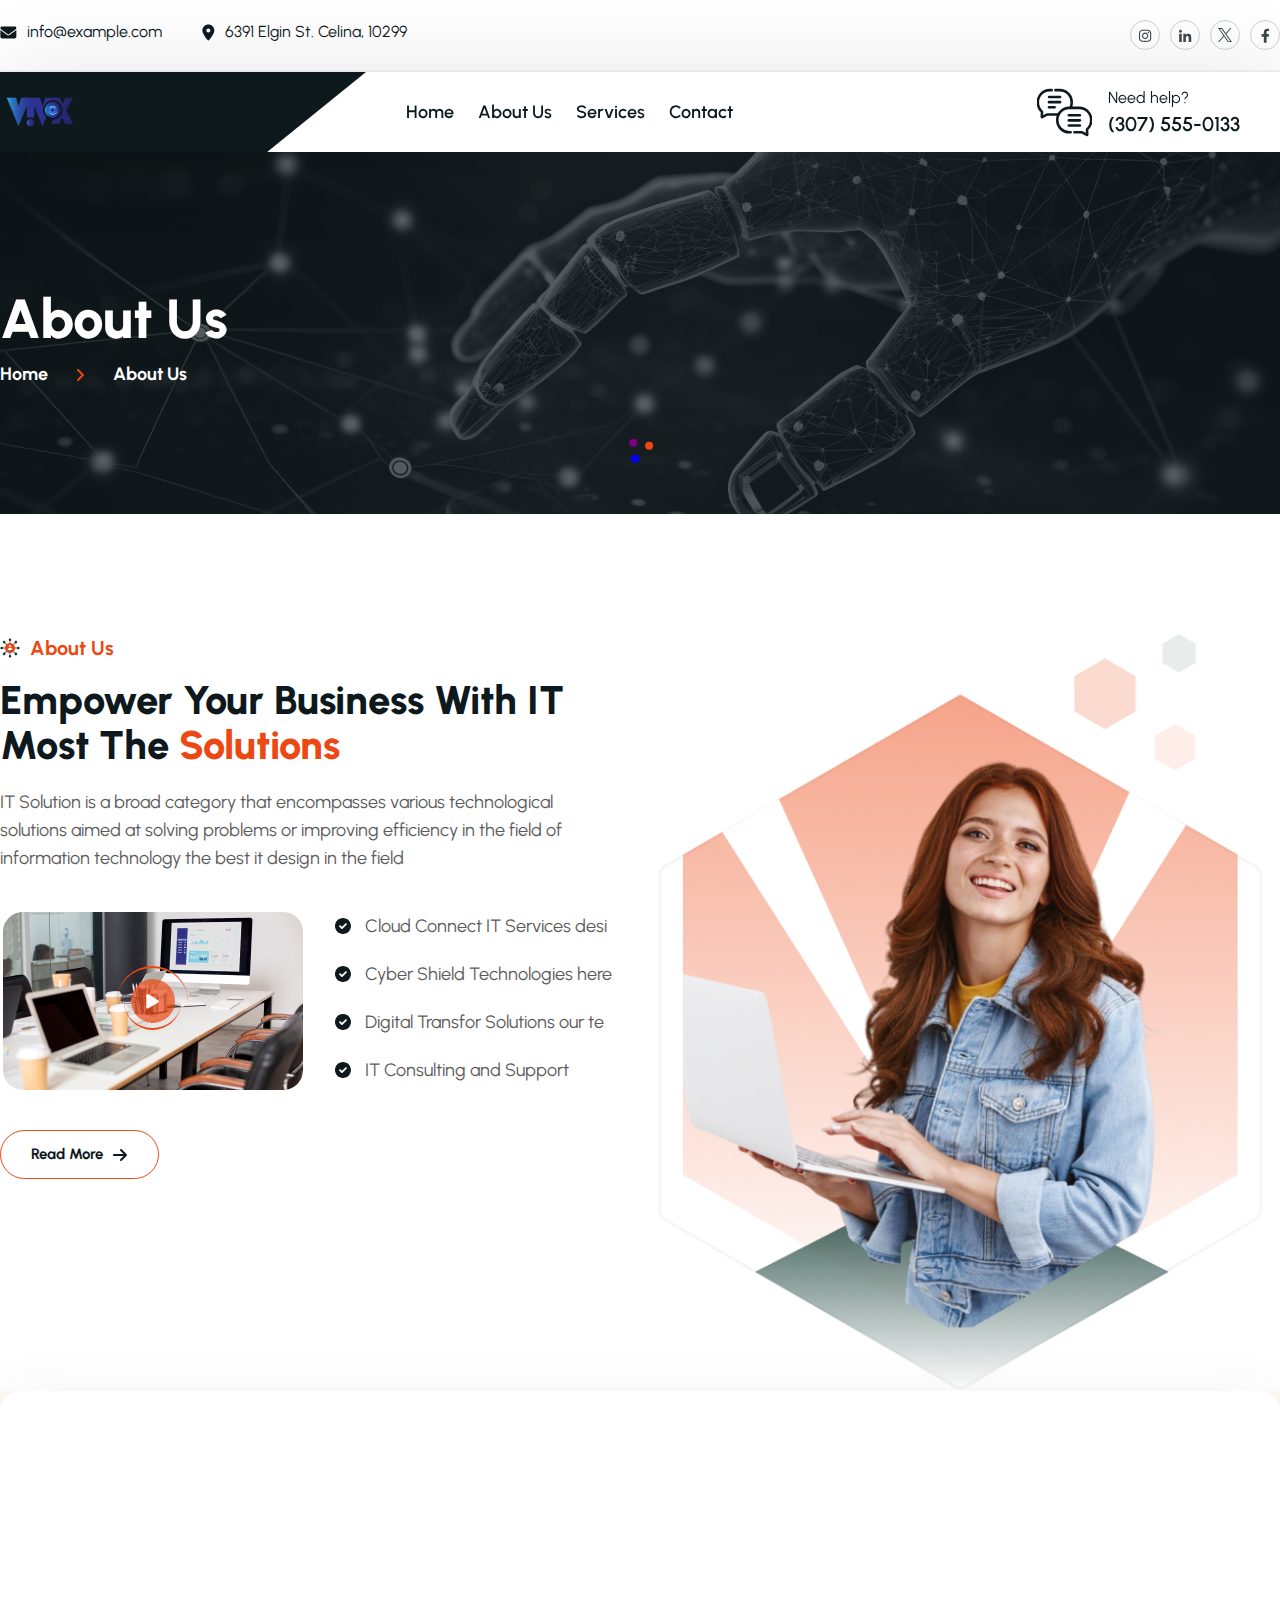
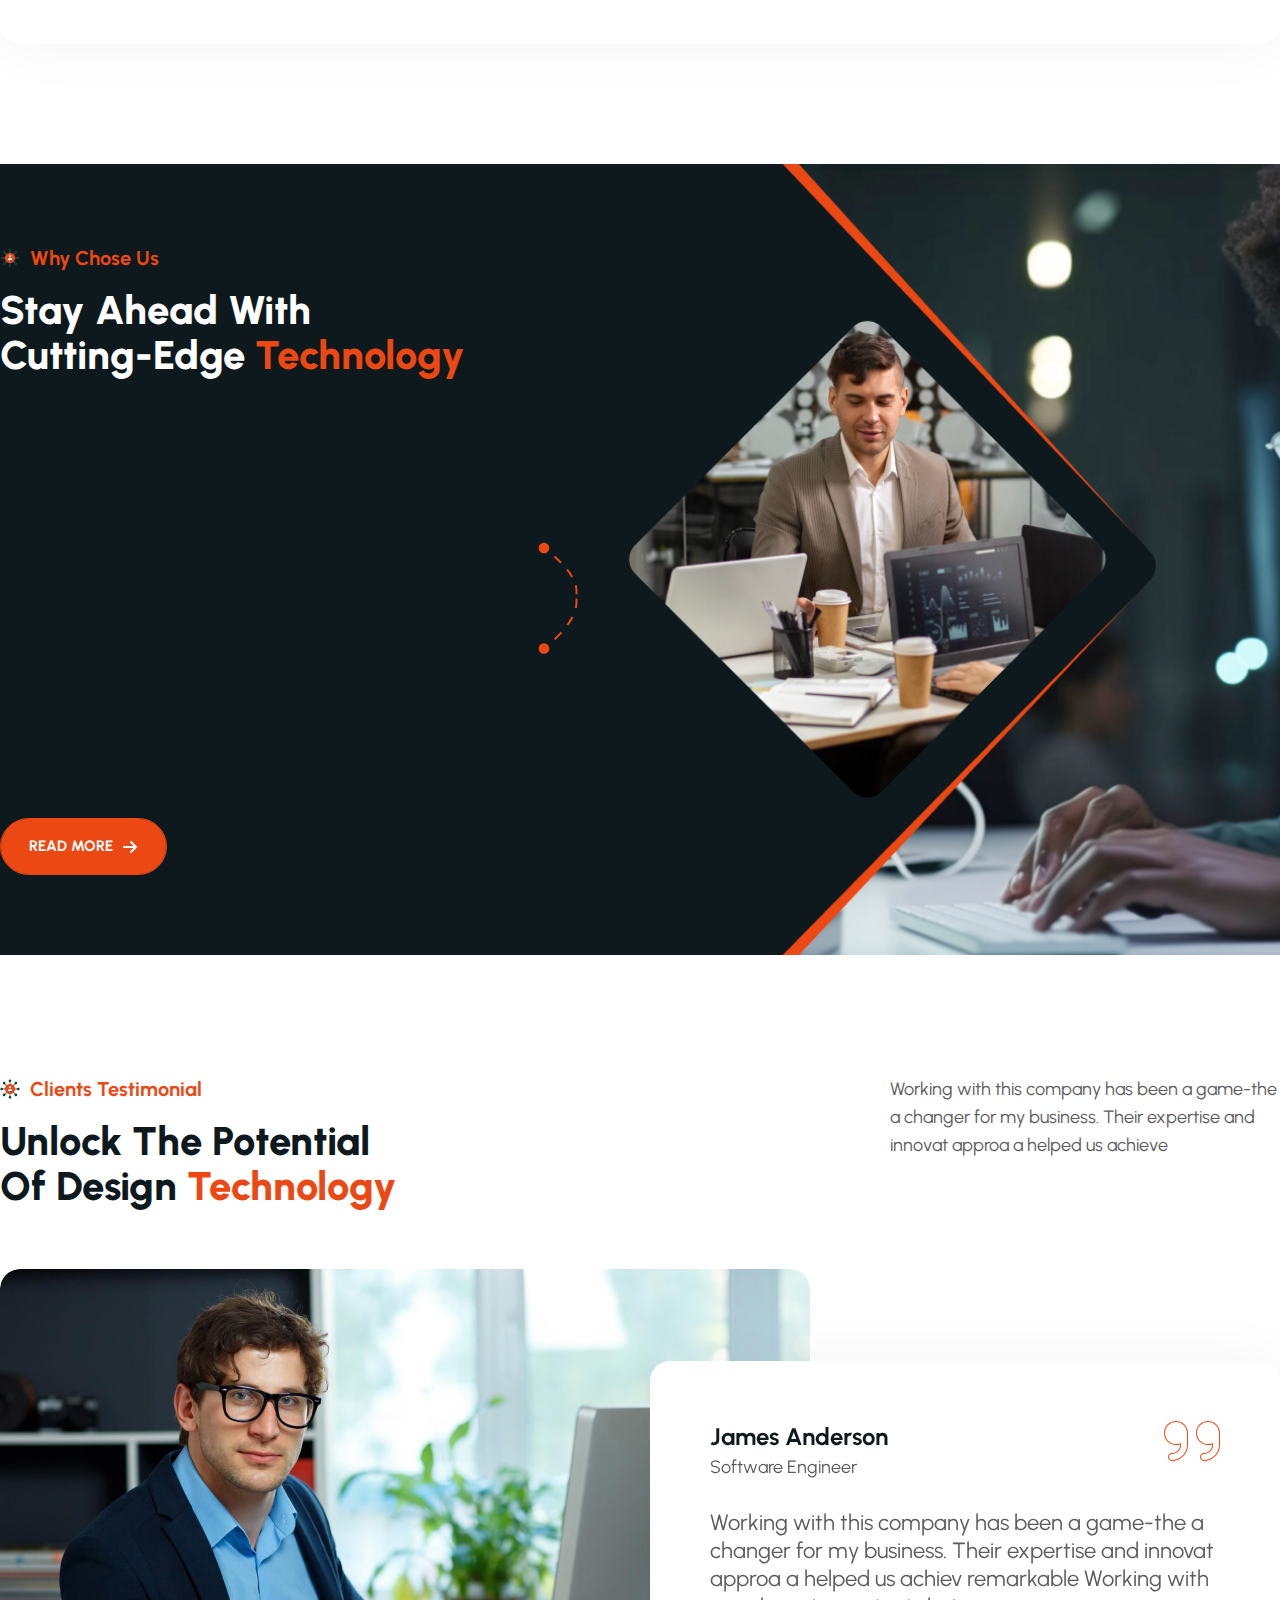
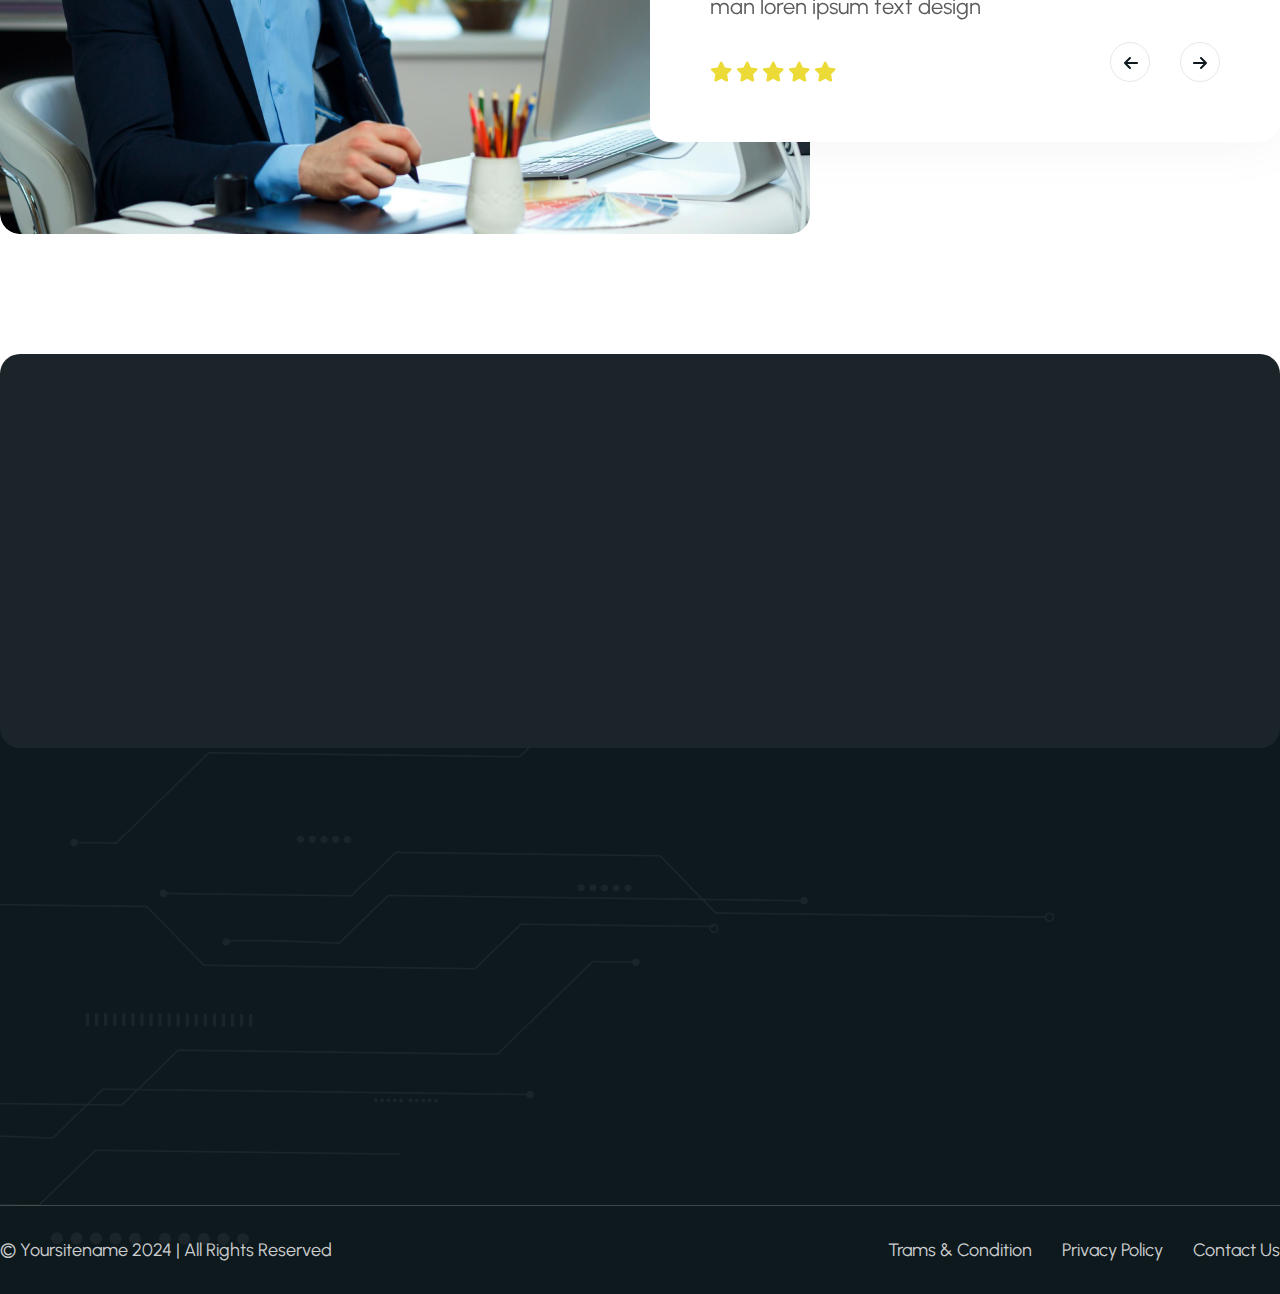
==== about_us.html @ a3a6fc21 "first commit" ====
<!DOCTYPE html>
<html lang="en">
  
<!-- Mirrored from sobtech.vercel.app/about_us.html by HTTrack Website Copier/3.x [XR&CO'2014], Thu, 26 Dec 2024 16:09:15 GMT -->
<!-- Added by HTTrack --><meta http-equiv="content-type" content="text/html;charset=utf-8" /><!-- /Added by HTTrack -->
<head>
    <meta charset="UTF-8" />
    <meta http-equiv="X-UA-Compatible" content="IE=edge" />
    <meta name="viewport" content="width=device-width, initial-scale=1.0" />
    <title>Vivox Information Technology Network Service LLC</title>
    <!-- aos  -->
    <link rel="stylesheet" href="assets/css/aos.css" />
    <!-- slider  -->
    <link rel="stylesheet" href="assets/css/swiper-bundle.css" />
    <!-- compiled from input.css -->
    <link rel="stylesheet" href="assets/css/output.css" />
    <!-- overwrite custom css -->
    <link rel="stylesheet" href="assets/css/style.css" />
  </head>
  <body id="root " class="relative">
    <!-- top bar  -->
    <div
      class="container justify-between py-5 bg-white hidden md:flex border-b-2 border-[#F5F5F5] px-4 xl:px-0"
    >
      <div class="flex gap-10">
        <a
          href="#"
          class="flex h-fit items-center gap-2.5 text-base text-heading transition-all duration-300 hover:text-sb-orange"
        >
          <svg
            width="17"
            height="13"
            viewBox="0 0 17 13"
            fill="none"
            xmlns="http://www.w3.org/2000/svg"
          >
            <path
              d="M14.8555 0.414062C15.668 0.414062 16.3555 1.10156 16.3555 1.91406C16.3555 2.41406 16.1055 2.85156 15.7305 3.13281L8.94922 8.22656C8.57422 8.50781 8.10547 8.50781 7.73047 8.22656L0.949219 3.13281C0.574219 2.85156 0.355469 2.41406 0.355469 1.91406C0.355469 1.10156 1.01172 0.414062 1.85547 0.414062H14.8555ZM7.13672 9.03906C7.85547 9.57031 8.82422 9.57031 9.54297 9.03906L16.3555 3.91406V10.4141C16.3555 11.5391 15.4492 12.4141 14.3555 12.4141H2.35547C1.23047 12.4141 0.355469 11.5391 0.355469 10.4141V3.91406L7.13672 9.03906Z"
              fill="currentColor"
            />
          </svg>
          <span class="">info@example.com</span>
        </a>
        <a
          href="#"
          class="flex h-fit items-center gap-2.5 text-base text-heading transition-all duration-300 hover:text-sb-orange"
        >
          <svg
            width="13"
            height="17"
            viewBox="0 0 13 17"
            fill="none"
            xmlns="http://www.w3.org/2000/svg"
          >
            <path
              d="M5.60547 16.0391C3.98047 14.0078 0.355469 9.16406 0.355469
            6.41406C0.355469 3.10156 3.01172 0.414062 6.35547 0.414062C9.66797
            0.414062 12.3555 3.10156 12.3555 6.41406C12.3555 9.16406 8.69922
            14.0078 7.07422 16.0391C6.69922 16.5078 5.98047 16.5078 5.60547
            16.0391ZM6.35547 8.41406C7.44922 8.41406 8.35547 7.53906 8.35547
            6.41406C8.35547 5.32031 7.44922 4.41406 6.35547 4.41406C5.23047
            4.41406 4.35547 5.32031 4.35547 6.41406C4.35547 7.53906 5.23047
            8.41406 6.35547 8.41406Z"
              fill="currentColor"
            />
          </svg>

          <span class="">6391 Elgin St. Celina, 10299</span>
        </a>
      </div>
      <!-- social  links  -->
      <div class="flex h-fit items-center gap-2.5">
        <a
          href="#"
          target="_blank"
          class="text-heading hover:text-sb-orange transition-all duration-300 border rounded-full w-[30px] h-[30px] flex justify-center items-center border-heading/20 hover:border-sb-orange"
        >
          <svg
            width="14"
            height="13"
            viewBox="0 0 14 13"
            fill="none"
            xmlns="http://www.w3.org/2000/svg"
          >
            <path
              opacity="0.8"
              d="M7.125 3.60547C8.84766 3.60547 10.2695
            5.02734 10.2695 6.75C10.2695 8.5 8.84766 9.89453 7.125 9.89453C5.375
            9.89453 3.98047 8.5 3.98047 6.75C3.98047 5.02734 5.375 3.60547 7.125
            3.60547ZM7.125 8.80078C8.24609 8.80078 9.14844 7.89844 9.14844
            6.75C9.14844 5.62891 8.24609 4.72656 7.125 4.72656C5.97656 4.72656
            5.07422 5.62891 5.07422 6.75C5.07422 7.89844 6.00391 8.80078 7.125
            8.80078ZM11.1172 3.49609C11.1172 3.08594 10.7891 2.75781 10.3789
            2.75781C9.96875 2.75781 9.64062 3.08594 9.64062 3.49609C9.64062
            3.90625 9.96875 4.23438 10.3789 4.23438C10.7891 4.23438 11.1172
            3.90625 11.1172 3.49609ZM13.1953 4.23438C13.25 5.24609 13.25 8.28125
            13.1953 9.29297C13.1406 10.2773 12.9219 11.125 12.2109 11.8633C11.5
            12.5742 10.625 12.793 9.64062 12.8477C8.62891 12.9023 5.59375
            12.9023 4.58203 12.8477C3.59766 12.793 2.75 12.5742 2.01172
            11.8633C1.30078 11.125 1.08203 10.2773 1.02734 9.29297C0.972656
            8.28125 0.972656 5.24609 1.02734 4.23438C1.08203 3.25 1.30078 2.375
            2.01172 1.66406C2.75 0.953125 3.59766 0.734375 4.58203
            0.679688C5.59375 0.625 8.62891 0.625 9.64062 0.679688C10.625
            0.734375 11.5 0.953125 12.2109 1.66406C12.9219 2.375 13.1406 3.25
            13.1953 4.23438ZM11.8828 10.3594C12.2109 9.56641 12.1289 7.65234
            12.1289 6.75C12.1289 5.875 12.2109 3.96094 11.8828 3.14062C11.6641
            2.62109 11.2539 2.18359 10.7344 1.99219C9.91406 1.66406 8 1.74609
            7.125 1.74609C6.22266 1.74609 4.30859 1.66406 3.51562
            1.99219C2.96875 2.21094 2.55859 2.62109 2.33984 3.14062C2.01172
            3.96094 2.09375 5.875 2.09375 6.75C2.09375 7.65234 2.01172 9.56641
            2.33984 10.3594C2.55859 10.9062 2.96875 11.3164 3.51562
            11.5352C4.30859 11.8633 6.22266 11.7812 7.125 11.7812C8 11.7812
            9.91406 11.8633 10.7344 11.5352C11.2539 11.3164 11.6914 10.9062
            11.8828 10.3594Z"
              fill="currentColor"
            />
          </svg>
        </a>
        <a
          href="#"
          target="_blank"
          class="text-heading hover:text-sb-orange transition-all duration-300 border rounded-full w-[30px] h-[30px] flex justify-center items-center border-heading/20 hover:border-sb-orange"
        >
          <svg
            width="13"
            height="13"
            viewBox="0 0 13 13"
            fill="none"
            xmlns="http://www.w3.org/2000/svg"
          >
            <path
              opacity="0.8"
              d="M2.73438 13H0.191406V4.82422H2.73438V13ZM1.44922 3.73047C0.65625 3.73047 0 3.04688 0 2.22656C0 1.10547 1.20312 0.394531 2.1875 0.96875C2.65234 1.21484 2.92578 1.70703 2.92578 2.22656C2.92578 3.04688 2.26953 3.73047 1.44922 3.73047ZM12.2227 13H9.70703V9.03516C9.70703 8.07812 9.67969 6.875 8.36719 6.875C7.05469 6.875 6.86328 7.88672 6.86328 8.95312V13H4.32031V4.82422H6.75391V5.94531H6.78125C7.13672 5.31641 7.95703 4.63281 9.1875 4.63281C11.7578 4.63281 12.25 6.32812 12.25 8.51562V13H12.2227Z"
              fill="currentColor"
            />
          </svg>
        </a>
        <a
          href="#"
          target="_blank"
          class="text-heading hover:text-sb-orange transition-all duration-300 border rounded-full w-[30px] h-[30px] flex justify-center items-center border-heading/20 hover:border-sb-orange"
        >
          <svg
            width="14"
            height="14"
            viewBox="0 0 14 14"
            fill="none"
            xmlns="http://www.w3.org/2000/svg"
          >
            <path
              opacity="0.8"
              d="M8.3319 5.92804L13.5437 0H12.3087L7.78327 5.14724L4.16883 0H0L5.46574 7.78354L0 14H1.2351L6.01406 8.56434L9.83117 14H14L8.3316 5.92804H8.3319ZM6.64026 7.85211L6.08647 7.07705L1.68013 0.909771H3.57717L7.13314 5.88696L7.68693 6.66202L12.3093 13.1316H10.4122L6.64026 7.85241V7.85211Z"
              fill="currentColor"
            />
          </svg>
        </a>
        <a
          href="#"
          target="_blank"
          class="text-heading hover:text-sb-orange transition-all duration-300 border rounded-full w-[30px] h-[30px] flex justify-center items-center border-heading/20 hover:border-sb-orange"
        >
          <svg
            width="9"
            height="15"
            viewBox="0 0 9 15"
            fill="none"
            xmlns="http://www.w3.org/2000/svg"
          >
            <path
              opacity="0.8"
              d="M7.62891 8.625H5.57812V14.75H2.84375V8.625H0.601562V6.10938H2.84375V4.16797C2.84375 1.98047 4.15625 0.75 6.15234 0.75C7.10938 0.75 8.12109 0.941406 8.12109 0.941406V3.10156H7C5.90625 3.10156 5.57812 3.75781 5.57812 4.46875V6.10938H8.01172L7.62891 8.625Z"
              fill="currentColor"
            />
          </svg>
        </a>
      </div>
    </div>
   <!-- nav bar  -->
   <div
   class="flex justify-center w-full sticky top-0 z-[99999] bg-white"
   id="stickyHeader"
   style="box-shadow: 4px 4px 90px 4px #0000001a"
 >
   <header class="w-full flex justify-between items-center h-fit px-0">
     <div class="flex gap-4 xl:gap-10 h-full items-center">
       <div class="h3-nav-logo bg-heading w-[160px] xl:w-[366px]">
         <img
           src="assets/img/vivalogo.png"
           alt=""
           class="logo_header"
           style="height: 140px; padding-left: 60px;"
         />
       </div>
       <div class="gap-6 hidden xl:flex py-3 lg:py-5">
         <a href="index.html" class="w-fit">
             <div class="nav-link group">
               Home
               <!-- <img
               src="./assets/img/icon/down-arrow.svg"
               alt=""
               class="group-hover:rotate-180"
             /> -->
             </div>
           </a>
         <a href="about_us.html" class="w-fit">
           <div class="nav-link group">
             About Us
             <!-- <img
             src="./assets/img/icon/down-arrow.svg"
             alt=""
             class="group-hover:rotate-180"
           /> -->
           </div>
         </a>
         <a href="services.html" class="w-fit">
           <div class="nav-link group">
             Services
             <!-- <img
             src="./assets/img/icon/down-arrow.svg"
             alt=""
             class="group-hover:rotate-180"
           /> -->
           </div>
         </a>
         <a href="contact.html" class="w-fit">
           <div class="nav-link group">
             Contact
             <!-- <img
             src="./assets/img/icon/down-arrow.svg"
             alt=""
             class="group-hover:rotate-180"
           /> -->
           </div>
         </a>
       </div>
     </div>
     <a
       href="#"
       class="hidden sm:flex text-heading hover:text-sb-orange items-center transition-all duration-300 h-fit gap-4 pr-10"
     >
       <svg
         width="55"
         height="55"
         viewBox="0 0 55 55"
         fill="none"
         xmlns="http://www.w3.org/2000/svg"
       >
         <g clip-path="url(#clip0_1_13921)">
           <path
             d="M31.854 30.2461H42.871"
             stroke="currentColor"
             stroke-width="2.57908"
             stroke-miterlimit="10"
             stroke-linecap="round"
             stroke-linejoin="round"
           />
           <path
             d="M31.854 35.3555H42.871"
             stroke="currentColor"
             stroke-width="2.57908"
             stroke-miterlimit="10"
             stroke-linecap="round"
             stroke-linejoin="round"
           />
           <path
             d="M31.854 40.4648H42.871"
             stroke="currentColor"
             stroke-width="2.57908"
             stroke-miterlimit="10"
             stroke-linecap="round"
             stroke-linejoin="round"
           />
           <path
             d="M12.0415 12.0547H23.0585"
             stroke="currentColor"
             stroke-width="2.57908"
             stroke-miterlimit="10"
             stroke-linecap="round"
             stroke-linejoin="round"
           />
           <path
             d="M12.0415 17.1641H23.0585"
             stroke="currentColor"
             stroke-width="2.57908"
             stroke-miterlimit="10"
             stroke-linecap="round"
             stroke-linejoin="round"
           />
           <path
             d="M12.0415 22.2773H17.55"
             stroke="currentColor"
             stroke-width="2.57908"
             stroke-miterlimit="10"
             stroke-linecap="round"
             stroke-linejoin="round"
           />
           <mask
             id="mask0_1_13921"
             style="mask-type: luminance"
             maskUnits="userSpaceOnUse"
             x="0"
             y="0"
             width="56"
             height="55"
           >
             <path
               d="M0.000488281 7.62939e-06H55.0005V55H0.000488281V7.62939e-06Z"
               fill="white"
             />
           </mask>
           <g mask="url(#mask0_1_13921)">
             <path
               d="M37.3618 47.2486H42.2704H44.6517C44.9044 47.2486 44.877 47.2394 45.1024 47.3581L49.8709 49.8037C50.1296 49.898 50.2515 49.8281 50.2393 49.5694L49.9623 44.4805C49.9562 44.441 49.947 44.435 49.9744 44.4106C52.5506 42.2205 54.1948 38.9628 54.1948 35.34V34.8229C54.1948 28.2708 48.8295 22.9112 42.2704 22.9112H32.1944C25.6354 22.9112 20.27 28.2708 20.27 34.8229V35.34C20.27 41.889 25.6354 47.2486 32.1944 47.2486H33.6408"
               stroke="currentColor"
               stroke-width="2.57908"
               stroke-miterlimit="10"
               stroke-linecap="round"
               stroke-linejoin="round"
             />
             <path
               d="M18.3964 5.15734H22.8026C29.3616 5.15734 34.7269 10.517 34.7269 17.069V17.583C34.7269 19.4963 34.2702 21.3063 33.4601 22.9124M21.5389 29.4947H12.7295H10.3483C10.0925 29.4947 10.1199 29.4856 9.89457 29.6012L5.12611 32.0499C4.87034 32.1442 4.74552 32.0741 4.76066 31.8126L5.0348 26.7267C5.04082 26.6841 5.04995 26.678 5.02256 26.6568C2.44647 24.4666 0.805176 21.2089 0.805176 17.583V17.069C0.805176 10.517 6.17058 5.15734 12.7295 5.15734H14.6754"
               stroke="currentColor"
               stroke-width="2.57908"
               stroke-miterlimit="10"
               stroke-linecap="round"
               stroke-linejoin="round"
             />
           </g>
         </g>
         <defs>
           <clipPath id="clip0_1_13921">
             <rect
               width="55"
               height="55"
               fill="white"
               transform="translate(0.000488281)"
             />
           </clipPath>
         </defs>
       </svg>
       <div class="">
         <p class="text-base">Need help?</p>
         <p class="text-xl font-semibold">(307) 555-0133</p>
       </div>
     </a>
     <!-- mobile menu icons  -->
     <div class="w-8 xl:hidden mr-4" id="mobile-nav-btn">
       <svg
         class="transition-all duration-300"
         id="menu-btn"
         xmlns="http://www.w3.org/2000/svg"
         viewBox="0 0 448 512"
       >
         <path
           d="M0 96C0 78.3 14.3 64 32 64H416c17.7 0 32 14.3 32 32s-14.3 32-32 32H32C14.3 128 0 113.7 0 96zM0 256c0-17.7 14.3-32 32-32H416c17.7 0 32 14.3 32 32s-14.3 32-32 32H32c-17.7 0-32-14.3-32-32zM448 416c0 17.7-14.3 32-32 32H32c-17.7 0-32-14.3-32-32s14.3-32 32-32H416c17.7 0 32 14.3 32 32z"
         />
       </svg>
       <svg
         class="hidden transition-all duration-300"
         id="close-btn"
         xmlns="http://www.w3.org/2000/svg"
         viewBox="0 0 448 512"
       >
         <path
           d="M342.6 150.6c12.5-12.5 12.5-32.8 0-45.3s-32.8-12.5-45.3 0L192 210.7 86.6 105.4c-12.5-12.5-32.8-12.5-45.3 0s-12.5 32.8 0 45.3L146.7 256 41.4 361.4c-12.5 12.5-12.5 32.8 0 45.3s32.8 12.5 45.3 0L192 301.3 297.4 406.6c12.5 12.5 32.8 12.5 45.3 0s12.5-32.8 0-45.3L237.3 256 342.6 150.6z"
         />
       </svg>
     </div>
   </header>
 </div>
 <!-- mobile nav  -->
 <div
   id="mnav-menu-item"
   class="w-screen screen-height bg-black/5 left-0 fixed top-[69px] -translate-x-[100vw] transition-all duration-300 xl:hidden z-[99999999]"
 >
   <div class="w-[300px] h-full bg-white px-5 overflow-y-scroll">
     <div class="gap-6">
         <div class="border-b border-[#f5f5f5]">
             <a href="index.html" class="w-fit">
               <div class="nav-link group py-3">
                 Home
                 <!-- <img
                 src="./assets/img/icon/down-arrow.svg"
                 alt=""
                 class="group-hover:rotate-180"
               /> -->
               </div>
             </a>
           </div>
       <div class="border-b border-[#f5f5f5]">
         <a href="about_us.html" class="w-fit">
           <div class="nav-link group py-3">
             About Us
             <!-- <img
             src="./assets/img/icon/down-arrow.svg"
             alt=""
             class="group-hover:rotate-180"
           /> -->
           </div>
         </a>
       </div>
       <div class="border-b border-[#f5f5f5]">
         <a href="services.html" class="w-fit">
           <div class="nav-link group py-3">
             Services
             <!-- <img
             src="./assets/img/icon/down-arrow.svg"
             alt=""
             class="group-hover:rotate-180"
           /> -->
           </div>
         </a>
       </div>
     
       <div class="border-b border-[#f5f5f5]">
         <a href="contact.html" class="w-fit">
           <div class="nav-link group py-3">
             Contact
             <!-- <img
             src="./assets/img/icon/down-arrow.svg"
             alt=""
             class="group-hover:rotate-180"
           /> -->
           </div>
         </a>
       </div>
     </div>
     
   </div>
 </div>

    <!-- bread crumb  -->
    <section
      class="relative h-fit max-w-[100vw] flex justify-center items-center"
    >
      <img
        src="assets/img/bread-crumb.png"
        alt=""
        class="w-full min-h-[140px]"
      />
      <div class="w-full h-full absolute top-0 left-0 bg-heading/70"></div>
      <div class="container absolute py-5 px-4 xl:px-0">
        <h1 class="text-white text-[55px] font-extrabold">About Us</h1>
        <div class="flex items-center gap-7">
          <a
            href="index-2.html"
            class="text-lg font-bold text-white transition-all duration-300 hover:text-sb-orange"
            >Home</a
          >
          <svg
            width="9"
            height="13"
            viewBox="0 0 9 13"
            fill="none"
            xmlns="http://www.w3.org/2000/svg"
          >
            <path
              d="M2 13C1.71875 13 1.46875 12.9062 1.28125 12.7188C0.875 12.3438 0.875 11.6875 1.28125 11.3125L5.5625 7L1.28125 2.71875C0.875 2.34375 0.875 1.6875 1.28125 1.3125C1.65625 0.90625 2.3125 0.90625 2.6875 1.3125L7.6875 6.3125C8.09375 6.6875 8.09375 7.34375 7.6875 7.71875L2.6875 12.7188C2.5 12.9062 2.25 13 2 13Z"
              fill="#EC4814"
            />
          </svg>
          <a
            href="#"
            class="text-lg font-bold text-white transition-all duration-300 hover:text-sb-orange"
          >
            About Us
          </a>
        </div>
      </div>
    </section>
    <!-- bread crumb  -->

    <!-- about_us start  -->
    <section class="px-4 xl:px-0 pt-[60px] lg:pt-[120px]">
      <div class="container grid grid-cols-6 gap-y-5 lg:grid-cols-12">
        <div data-aos="fade-right" class="col-span-6">
          <h1 class="flex h-fit items-center gap-2.5">
            <svg
              width="20"
              height="20"
              viewBox="0 0 20 20"
              fill="none"
              xmlns="http://www.w3.org/2000/svg"
            >
              <g clip-path="url(#clip0_1_13847)">
                <path
                  fill-rule="evenodd"
                  clip-rule="evenodd"
                  d="M18.3087 10.3902H10.9406L16.1511 15.6007L15.5987 16.153L10.3882 10.9425V18.3107H9.61V10.9425L4.39949 16.153L3.84711 15.6007L9.05762 10.3902H1.68945V9.61195H9.05762L3.84711 4.40145L4.39949 3.84906L9.61 9.05957V1.69141H10.3882V9.05957L15.5987 3.84906L16.1511 4.40145L10.9406 9.61195H18.3087V10.3902Z"
                  fill="#5B5B5B"
                />
                <path
                  fill-rule="evenodd"
                  clip-rule="evenodd"
                  d="M4.12418 2.82445C4.84203 2.82445 5.42391 3.40637 5.42391 4.12418C5.42391 4.84203 4.84199 5.42391 4.12418 5.42391C3.40637 5.42391 2.82445 4.84199 2.82445 4.12418C2.82445 3.40637 3.40637 2.82445 4.12418 2.82445ZM17.1755 4.12418C17.1755 4.84203 16.5936 5.42391 15.8758 5.42391C15.158 5.42391 14.5761 4.84199 14.5761 4.12418C14.5761 3.40637 15.158 2.82445 15.8758 2.82445C16.5936 2.82445 17.1755 3.40637 17.1755 4.12418ZM18.3096 11.2997C17.5918 11.2997 17.0099 10.7178 17.0099 10C17.0099 9.28215 17.5918 8.70027 18.3096 8.70027C19.0275 8.70027 19.6094 9.28219 19.6094 10C19.6094 10.7179 19.0275 11.2997 18.3096 11.2997ZM11.2997 1.69035C11.2997 2.4082 10.7178 2.99012 10 2.99012C9.28215 2.99012 8.70027 2.4082 8.70027 1.69035C8.70027 0.972539 9.28219 0.390625 10 0.390625C10.7179 0.390625 11.2997 0.972539 11.2997 1.69035ZM15.8758 17.1755C15.158 17.1755 14.5761 16.5936 14.5761 15.8758C14.5761 15.158 15.158 14.5761 15.8758 14.5761C16.5936 14.5761 17.1755 15.158 17.1755 15.8758C17.1755 16.5936 16.5936 17.1755 15.8758 17.1755ZM8.70027 18.3096C8.70027 17.5918 9.28219 17.0099 10 17.0099C10.7179 17.0099 11.2997 17.5918 11.2997 18.3096C11.2997 19.0275 10.7178 19.6094 10 19.6094C9.28215 19.6094 8.70027 19.0275 8.70027 18.3096ZM2.82445 15.8758C2.82445 15.158 3.40637 14.5761 4.12418 14.5761C4.84203 14.5761 5.42391 15.158 5.42391 15.8758C5.42391 16.5936 4.84199 17.1755 4.12418 17.1755C3.40637 17.1755 2.82445 16.5936 2.82445 15.8758ZM1.69035 8.70027C2.4082 8.70027 2.99012 9.28219 2.99012 10C2.99012 10.7179 2.4082 11.2997 1.69035 11.2997C0.972539 11.2997 0.390625 10.7178 0.390625 10C0.390625 9.28215 0.972539 8.70027 1.69035 8.70027Z"
                  fill="#103A33"
                />
                <path
                  d="M13.6201 13.622C15.6205 11.6216 15.6205 8.37835 13.6201 6.37795C11.6197 4.37755 8.37636 4.37755 6.37596 6.37795C4.37555 8.37835 4.37555 11.6216 6.37596 13.622C8.37636 15.6225 11.6197 15.6225 13.6201 13.622Z"
                  fill="#EC4814"
                />
                <path
                  fill-rule="evenodd"
                  clip-rule="evenodd"
                  d="M12.3078 12.074C12.3078 13.3482 7.69336 13.3482 7.69336 12.074C7.69336 10.7998 8.72645 9.76684 10.0007 9.76684C11.2748 9.76688 12.3078 10.7998 12.3078 12.074ZM8.9343 8.03883C8.9343 8.62777 9.41172 9.1052 10.0007 9.1052C10.5896 9.1052 11.067 8.62777 11.067 8.03883C11.067 7.45004 10.5896 6.97266 10.0007 6.97266C9.41168 6.97262 8.9343 7.45004 8.9343 8.03883Z"
                  fill="white"
                />
                <path
                  fill-rule="evenodd"
                  clip-rule="evenodd"
                  d="M12.2543 11.5781C11.9358 12.6196 8.26301 12.6534 7.72703 11.6794C7.70488 11.8077 7.69336 11.9396 7.69336 12.0743C7.69336 13.3484 12.3078 13.3484 12.3078 12.0743C12.3078 11.9039 12.2894 11.7379 12.2543 11.5781Z"
                  fill="#1A2429"
                />
              </g>
              <defs>
                <clipPath id="clip0_1_13847">
                  <rect width="20" height="20" fill="white" />
                </clipPath>
              </defs>
            </svg>
            <span class="text-xl font-bold text-sb-orange">About Us</span>
          </h1>
          <h2
            class="text-[40px] leading-[45px] font-extrabold text-heading capitalize mt-4"
          >
            Empower your business with IT most the
            <span class="text-sb-orange">Solutions</span>
          </h2>
          <p class="text-lg text-paragraph mt-2 lg:mt-5 max-w-[586px]">
            IT Solution is a broad category that encompasses various
            technological solutions aimed at solving problems or improving
            efficiency in the field of information technology the best it design
            in the field
          </p>
          <div class="grid grid-cols-6 sm:grid-cols-12 mt-10 gap-[30px]">
            <div
              class="col-span-6 flex justify-center items-center relative rounded-[20px] overflow-hidden"
            >
              <img
                src="assets/img/home-3/about-video-thumb.png"
                alt=""
                class=""
              />
              <button
                class="flex h-fit items-center gap-6 text-lg text-white absolute"
              >
                <p
                  id="play-video"
                  class="play-btn relative w-11 aspect-square flex justify-center items-center bg-opacity-70 bg-sb-orange rounded-full after:block after:w-[130%] after:aspect-square after:rounded-full after:border-b-2 after:border-sb-orange after:absolute before:block before:w-[160%] before:aspect-square before:rounded-full before:border-t-2 before:border-sb-orange before:absolute transition-all duration-300 hover:bg-opacity-100"
                >
                  <svg
                    width="13"
                    height="15"
                    viewBox="0 0 13 15"
                    fill="none"
                    xmlns="http://www.w3.org/2000/svg"
                  >
                    <path
                      d="M12.2118 6.1538L2.35557 0.325305C2.15194 0.202305 1.91916 0.135889 1.68128 0.132917C1.4434 0.129944 1.20904 0.190522 1.0024 0.308395C0.795756 0.426269 0.624321 0.597164 0.505798 0.803436C0.387275 1.00971 0.32596 1.24388 0.328183 1.48177V13.1328C0.328249 13.3698 0.391025 13.6025 0.510137 13.8074C0.629248 14.0122 0.800453 14.1819 1.00636 14.2992C1.21228 14.4165 1.44556 14.4772 1.68253 14.4752C1.91949 14.4732 2.1517 14.4085 2.35557 14.2877L12.2118 8.46354C12.4129 8.34484 12.5796 8.17574 12.6954 7.97293C12.8112 7.77012 12.8721 7.54062 12.8721 7.30708C12.8721 7.07353 12.8112 6.84403 12.6954 6.64122C12.5796 6.43841 12.4129 6.26931 12.2118 6.15061V6.1538Z"
                      fill="white"
                    />
                  </svg>
                </p>
              </button>
            </div>
            <ul class="col-span-6 flex flex-col gap-5">
              <li class="flex h-fit items-center gap-3.5">
                <svg
                  width="16"
                  height="16"
                  viewBox="0 0 16 16"
                  fill="none"
                  xmlns="http://www.w3.org/2000/svg"
                >
                  <path
                    d="M0 8C0 3.59375 3.5625 0 8 0C12.4062 0 16 3.59375 16 8C16 12.4375 12.4062 16 8 16C3.5625 16 0 12.4375 0 8ZM11.5938 6.625C11.9375 6.28125 11.9375 5.75 11.5938 5.40625C11.25 5.0625 10.7188 5.0625 10.375 5.40625L7 8.78125L5.59375 7.40625C5.25 7.0625 4.71875 7.0625 4.375 7.40625C4.03125 7.75 4.03125 8.28125 4.375 8.625L6.375 10.625C6.71875 10.9688 7.25 10.9688 7.59375 10.625L11.5938 6.625Z"
                    fill="#0E191E"
                  />
                </svg>
                <span class="text-lg text-paragraph">
                  Cloud Connect IT Services desi
                </span>
              </li>
              <li class="flex h-fit items-center gap-3.5">
                <svg
                  width="16"
                  height="16"
                  viewBox="0 0 16 16"
                  fill="none"
                  xmlns="http://www.w3.org/2000/svg"
                >
                  <path
                    d="M0 8C0 3.59375 3.5625 0 8 0C12.4062 0 16 3.59375 16 8C16 12.4375 12.4062 16 8 16C3.5625 16 0 12.4375 0 8ZM11.5938 6.625C11.9375 6.28125 11.9375 5.75 11.5938 5.40625C11.25 5.0625 10.7188 5.0625 10.375 5.40625L7 8.78125L5.59375 7.40625C5.25 7.0625 4.71875 7.0625 4.375 7.40625C4.03125 7.75 4.03125 8.28125 4.375 8.625L6.375 10.625C6.71875 10.9688 7.25 10.9688 7.59375 10.625L11.5938 6.625Z"
                    fill="#0E191E"
                  />
                </svg>
                <span class="text-lg text-paragraph">
                  Cyber Shield Technologies here
                </span>
              </li>
              <li class="flex h-fit items-center gap-3.5">
                <svg
                  width="16"
                  height="16"
                  viewBox="0 0 16 16"
                  fill="none"
                  xmlns="http://www.w3.org/2000/svg"
                >
                  <path
                    d="M0 8C0 3.59375 3.5625 0 8 0C12.4062 0 16 3.59375 16 8C16 12.4375 12.4062 16 8 16C3.5625 16 0 12.4375 0 8ZM11.5938 6.625C11.9375 6.28125 11.9375 5.75 11.5938 5.40625C11.25 5.0625 10.7188 5.0625 10.375 5.40625L7 8.78125L5.59375 7.40625C5.25 7.0625 4.71875 7.0625 4.375 7.40625C4.03125 7.75 4.03125 8.28125 4.375 8.625L6.375 10.625C6.71875 10.9688 7.25 10.9688 7.59375 10.625L11.5938 6.625Z"
                    fill="#0E191E"
                  />
                </svg>
                <span class="text-lg text-paragraph">
                  Digital Transfor Solutions our te
                </span>
              </li>
              <li class="flex h-fit items-center gap-3.5">
                <svg
                  width="16"
                  height="16"
                  viewBox="0 0 16 16"
                  fill="none"
                  xmlns="http://www.w3.org/2000/svg"
                >
                  <path
                    d="M0 8C0 3.59375 3.5625 0 8 0C12.4062 0 16 3.59375 16 8C16 12.4375 12.4062 16 8 16C3.5625 16 0 12.4375 0 8ZM11.5938 6.625C11.9375 6.28125 11.9375 5.75 11.5938 5.40625C11.25 5.0625 10.7188 5.0625 10.375 5.40625L7 8.78125L5.59375 7.40625C5.25 7.0625 4.71875 7.0625 4.375 7.40625C4.03125 7.75 4.03125 8.28125 4.375 8.625L6.375 10.625C6.71875 10.9688 7.25 10.9688 7.59375 10.625L11.5938 6.625Z"
                    fill="#0E191E"
                  />
                </svg>
                <span class="text-lg text-paragraph">
                  IT Consulting and Support
                </span>
              </li>
            </ul>
          </div>
          <div class="mt-10 w-fit">
            <div class="border-btn-wrapper">
              <a
                class="border-btn flex h-fit items-center gap-2.5 px-[30px] py-4"
                href="#"
                >Read More
                <svg
                  width="15"
                  height="13"
                  viewBox="0 0 15 13"
                  fill="none"
                  xmlns="http://www.w3.org/2000/svg"
                >
                  <path
                    d="M13.6875 7.71484L8.6875 12.7148C8.5 12.9023 8.25 12.9961 8 12.9961C7.71875 12.9961 7.46875 12.9023 7.28125 12.7148C6.875 12.3398 6.875 11.6836 7.28125 11.3086L10.5625 7.99609H1C0.4375 7.99609 0 7.55859 0 6.99609C0 6.46484 0.4375 5.99609 1 5.99609H10.5625L7.28125 2.71484C6.875 2.33984 6.875 1.68359 7.28125 1.30859C7.65625 0.902344 8.3125 0.902344 8.6875 1.30859L13.6875 6.30859C14.0938 6.68359 14.0938 7.33984 13.6875 7.71484Z"
                    fill="currentColor"
                  />
                </svg>
              </a>
            </div>
          </div>
        </div>
        <div
          data-aos="fade-up"
          class="col-span-6 flex justify-center lg:justify-end"
        >
          <img
            src="assets/img/about-us-img.png"
            alt=""
            class="rounded-[20px] overflow-hidden"
          />
        </div>
      </div>
    </section>
    <!-- about_us end  -->

    <!-- fun fact  start  -->
    <section class="w-full px-4 xl:px-0 flex relative">
      <div class="w-full h-1/2 bg-[#FFFAF0] top-0 left-0 absolute z-0"></div>
      <div
        class="container relative z-10 rounded-[20px] bg-white py-[60px] flex justify-around gap-4 shadow-primary flex-wrap"
      >
        <div data-aos="fade-in" class="relative">
          <div
            class="absolute bg-sb-orange/20 z-0 -right-1.5 sm:-right-2.5 -bottom-1.5 sm:-bottom-2.5 w-full h-full rounded-[20px]"
          ></div>
          <div
            class="w-[180px] h-[103px] sm:w-[220px] sm:h-[133px] rounded-[20px] bg-sb-orange flex flex-col justify-center items-center relative z-10"
          >
            <h1
              class="text-[40px] leading-10 font-[900] text-center text-white"
            >
              220+
            </h1>
            <p class="text-lg text-white text-center mt-2">Wining Award</p>
          </div>
        </div>
        <div data-aos="fade-in" data-aos-delay="100" class="relative">
          <div
            class="absolute bg-sb-orange/20 z-0 -right-1.5 sm:-right-2.5 -bottom-1.5 sm:-bottom-2.5 w-full h-full rounded-[20px]"
          ></div>
          <div
            class="w-[180px] h-[103px] sm:w-[220px] sm:h-[133px] rounded-[20px] bg-sb-orange flex flex-col justify-center items-center relative z-10"
          >
            <h1
              class="text-[40px] leading-10 font-[900] text-center text-white"
            >
              100K
            </h1>
            <p class="text-lg text-white text-center mt-2">Compete Project</p>
          </div>
        </div>
        <div data-aos="fade-in" data-aos-delay="200" class="relative">
          <div
            class="absolute bg-sb-orange/20 z-0 -right-1.5 sm:-right-2.5 -bottom-1.5 sm:-bottom-2.5 w-full h-full rounded-[20px]"
          ></div>
          <div
            class="w-[180px] h-[103px] sm:w-[220px] sm:h-[133px] rounded-[20px] bg-sb-orange flex flex-col justify-center items-center relative z-10"
          >
            <h1
              class="text-[40px] leading-10 font-[900] text-center text-white"
            >
              330K+
            </h1>
            <p class="text-lg text-white text-center mt-2">Clients Review</p>
          </div>
        </div>
        <div data-aos="fade-in" data-aos-delay="300" class="relative">
          <div
            class="absolute bg-sb-orange/20 z-0 -right-1.5 sm:-right-2.5 -bottom-1.5 sm:-bottom-2.5 w-full h-full rounded-[20px]"
          ></div>
          <div
            class="w-[180px] h-[103px] sm:w-[220px] sm:h-[133px] rounded-[20px] bg-sb-orange flex flex-col justify-center items-center relative z-10"
          >
            <h1
              class="text-[40px] leading-10 font-[900] text-center text-white"
            >
              200+
            </h1>
            <p class="text-lg text-white text-center mt-2">Team Member</p>
          </div>
        </div>
      </div>
    </section>
    <!-- fun fact  end  -->

    <!-- Why us start -->
    <section
      class="mt-[60px] lg:mt-[120px] relative h-fit w-full overflow-hidden"
    >
      <img
        src="assets/img/home-3/why-bg.png"
        alt=""
        class="absolute h-full top-0 z-0 object-cover"
      />
      <div class="container py-20 relative z-10 px-4 xl:px-0">
        <div class="max-w-[580px]">
          <h1 class="flex h-fit items-center gap-2.5">
            <svg
              width="20"
              height="20"
              viewBox="0 0 20 20"
              fill="none"
              xmlns="http://www.w3.org/2000/svg"
            >
              <g clip-path="url(#clip0_1_13847)">
                <path
                  fill-rule="evenodd"
                  clip-rule="evenodd"
                  d="M18.3087 10.3902H10.9406L16.1511 15.6007L15.5987 16.153L10.3882 10.9425V18.3107H9.61V10.9425L4.39949 16.153L3.84711 15.6007L9.05762 10.3902H1.68945V9.61195H9.05762L3.84711 4.40145L4.39949 3.84906L9.61 9.05957V1.69141H10.3882V9.05957L15.5987 3.84906L16.1511 4.40145L10.9406 9.61195H18.3087V10.3902Z"
                  fill="#5B5B5B"
                />
                <path
                  fill-rule="evenodd"
                  clip-rule="evenodd"
                  d="M4.12418 2.82445C4.84203 2.82445 5.42391 3.40637 5.42391 4.12418C5.42391 4.84203 4.84199 5.42391 4.12418 5.42391C3.40637 5.42391 2.82445 4.84199 2.82445 4.12418C2.82445 3.40637 3.40637 2.82445 4.12418 2.82445ZM17.1755 4.12418C17.1755 4.84203 16.5936 5.42391 15.8758 5.42391C15.158 5.42391 14.5761 4.84199 14.5761 4.12418C14.5761 3.40637 15.158 2.82445 15.8758 2.82445C16.5936 2.82445 17.1755 3.40637 17.1755 4.12418ZM18.3096 11.2997C17.5918 11.2997 17.0099 10.7178 17.0099 10C17.0099 9.28215 17.5918 8.70027 18.3096 8.70027C19.0275 8.70027 19.6094 9.28219 19.6094 10C19.6094 10.7179 19.0275 11.2997 18.3096 11.2997ZM11.2997 1.69035C11.2997 2.4082 10.7178 2.99012 10 2.99012C9.28215 2.99012 8.70027 2.4082 8.70027 1.69035C8.70027 0.972539 9.28219 0.390625 10 0.390625C10.7179 0.390625 11.2997 0.972539 11.2997 1.69035ZM15.8758 17.1755C15.158 17.1755 14.5761 16.5936 14.5761 15.8758C14.5761 15.158 15.158 14.5761 15.8758 14.5761C16.5936 14.5761 17.1755 15.158 17.1755 15.8758C17.1755 16.5936 16.5936 17.1755 15.8758 17.1755ZM8.70027 18.3096C8.70027 17.5918 9.28219 17.0099 10 17.0099C10.7179 17.0099 11.2997 17.5918 11.2997 18.3096C11.2997 19.0275 10.7178 19.6094 10 19.6094C9.28215 19.6094 8.70027 19.0275 8.70027 18.3096ZM2.82445 15.8758C2.82445 15.158 3.40637 14.5761 4.12418 14.5761C4.84203 14.5761 5.42391 15.158 5.42391 15.8758C5.42391 16.5936 4.84199 17.1755 4.12418 17.1755C3.40637 17.1755 2.82445 16.5936 2.82445 15.8758ZM1.69035 8.70027C2.4082 8.70027 2.99012 9.28219 2.99012 10C2.99012 10.7179 2.4082 11.2997 1.69035 11.2997C0.972539 11.2997 0.390625 10.7178 0.390625 10C0.390625 9.28215 0.972539 8.70027 1.69035 8.70027Z"
                  fill="#103A33"
                />
                <path
                  d="M13.6201 13.622C15.6205 11.6216 15.6205 8.37835 13.6201 6.37795C11.6197 4.37755 8.37636 4.37755 6.37596 6.37795C4.37555 8.37835 4.37555 11.6216 6.37596 13.622C8.37636 15.6225 11.6197 15.6225 13.6201 13.622Z"
                  fill="#EC4814"
                />
                <path
                  fill-rule="evenodd"
                  clip-rule="evenodd"
                  d="M12.3078 12.074C12.3078 13.3482 7.69336 13.3482 7.69336 12.074C7.69336 10.7998 8.72645 9.76684 10.0007 9.76684C11.2748 9.76688 12.3078 10.7998 12.3078 12.074ZM8.9343 8.03883C8.9343 8.62777 9.41172 9.1052 10.0007 9.1052C10.5896 9.1052 11.067 8.62777 11.067 8.03883C11.067 7.45004 10.5896 6.97266 10.0007 6.97266C9.41168 6.97262 8.9343 7.45004 8.9343 8.03883Z"
                  fill="white"
                />
                <path
                  fill-rule="evenodd"
                  clip-rule="evenodd"
                  d="M12.2543 11.5781C11.9358 12.6196 8.26301 12.6534 7.72703 11.6794C7.70488 11.8077 7.69336 11.9396 7.69336 12.0743C7.69336 13.3484 12.3078 13.3484 12.3078 12.0743C12.3078 11.9039 12.2894 11.7379 12.2543 11.5781Z"
                  fill="#1A2429"
                />
              </g>
              <defs>
                <clipPath id="clip0_1_13847">
                  <rect width="20" height="20" fill="white" />
                </clipPath>
              </defs>
            </svg>
            <span class="text-xl font-bold text-sb-orange">Why Chose Us</span>
          </h1>
          <h2
            class="text-[40px] leading-[45px] font-extrabold text-white capitalize mt-4"
          >
            Stay ahead with <br />
            cutting-edge
            <span class="text-sb-orange">technology</span>
          </h2>
          <div
            class="flex flex-col gap-[30px] mt-10 justify-center relative w-full max-w-[546px]"
          >
            <div class="absolute -right-8 hidden md:block">
              <svg
                width="40"
                height="112"
                viewBox="0 0 40 112"
                fill="none"
                xmlns="http://www.w3.org/2000/svg"
              >
                <path
                  d="M0.666667 6.00771C0.666667 8.95322 3.05448 11.341 6 11.341C8.94552 11.341 11.3333 8.95322 11.3333 6.00771C11.3333 3.06219 8.94552 0.674372 6 0.674372C3.05448 0.674372 0.666667 3.06219 0.666667 6.00771ZM38.4059 47.5869L39.4052 47.5493L38.4059 47.5869ZM38.4059 61.332L39.4053 61.3681L38.4059 61.332ZM0.667558 106.508C0.667558 109.453 3.05537 111.841 6.00089 111.841C8.94641 111.841 11.3342 109.453 11.3342 106.508C11.3342 103.562 8.94641 101.174 6.00089 101.174C3.05537 101.174 0.667558 103.562 0.667558 106.508ZM6 6.00771C5.42094 6.82299 5.42091 6.82297 5.42089 6.82296C5.42089 6.82296 5.42088 6.82295 5.42088 6.82294C5.42087 6.82294 5.42089 6.82296 5.42094 6.82299C5.42102 6.82305 5.42118 6.82316 5.42143 6.82334C5.42193 6.8237 5.42277 6.82429 5.42394 6.82512C5.42628 6.82679 5.42995 6.8294 5.43493 6.83296C5.4449 6.84009 5.46013 6.85098 5.48048 6.8656C5.52119 6.89483 5.58238 6.93893 5.66293 6.99744C5.82404 7.11447 6.06259 7.28912 6.36965 7.5177C6.98383 7.97488 7.87185 8.6476 8.96235 9.50627L10.1996 7.93493C9.09353 7.06397 8.19105 6.38024 7.56388 5.91338C7.25028 5.67994 7.00544 5.50067 6.83834 5.37929C6.75478 5.3186 6.69065 5.27237 6.64707 5.24107C6.62527 5.22542 6.60862 5.2135 6.59724 5.20538C6.59155 5.20131 6.58717 5.1982 6.58414 5.19603C6.58262 5.19495 6.58144 5.19411 6.58059 5.19351C6.58017 5.19321 6.57983 5.19297 6.57957 5.19278C6.57944 5.19269 6.57934 5.19262 6.57925 5.19256C6.57921 5.19253 6.57916 5.19249 6.57914 5.19248C6.5791 5.19245 6.57906 5.19242 6 6.00771ZM15.8303 15.2645C17.9016 17.112 20.1143 19.1948 22.3051 21.4446L23.738 20.0494C21.5089 17.7601 19.2613 15.6448 17.1616 13.772L15.8303 15.2645ZM28.2366 28.1103C30.1302 30.4698 31.8617 32.9129 33.2988 35.3827L35.0274 34.3768C33.5294 31.8022 31.7371 29.2767 29.7964 26.8585L28.2366 28.1103ZM36.754 43.3977C37.13 44.8301 37.3547 46.2422 37.4066 47.6244L39.4052 47.5493C39.3471 46.0022 39.0965 44.4444 38.6885 42.8899L36.754 43.3977ZM37.4066 47.6244C37.4813 49.6118 37.5484 51.151 37.6082 52.3291L39.6057 52.2277C39.5464 51.0611 39.4797 49.5312 39.4052 47.5493L37.4066 47.6244ZM37.6019 56.5907C37.5434 57.769 37.4783 59.3085 37.4066 61.296L39.4053 61.3681C39.4768 59.3863 39.5416 57.8563 39.5994 56.6898L37.6019 56.5907ZM37.4066 61.296C37.3526 62.7925 37.1463 64.3037 36.8071 65.8215L38.7589 66.2577C39.122 64.6329 39.3464 62.9995 39.4053 61.3681L37.4066 61.296ZM33.5739 74.4767C32.185 77.1939 30.4971 79.8613 28.6403 82.425L30.2601 83.5982C32.1641 80.9694 33.9098 78.2139 35.3548 75.3869L33.5739 74.4767ZM22.7122 89.7302C20.4947 92.2049 18.2437 94.4854 16.1295 96.5029L17.5103 97.9498C19.6553 95.9029 21.9436 93.5849 24.2017 91.0649L22.7122 89.7302ZM9.07689 102.784C7.94851 103.721 7.02784 104.453 6.39064 104.95C6.07207 105.199 5.82441 105.388 5.65717 105.515C5.57354 105.578 5.51003 105.626 5.4678 105.658C5.44669 105.674 5.4309 105.685 5.42058 105.693C5.41543 105.697 5.41163 105.7 5.40923 105.702C5.40803 105.702 5.40717 105.703 5.40667 105.703C5.40641 105.704 5.40625 105.704 5.40617 105.704C5.40613 105.704 5.40611 105.704 5.40612 105.704C5.40612 105.704 5.40614 105.704 5.40614 105.704C5.40617 105.704 5.4062 105.704 6.00089 106.508C6.59559 107.312 6.59563 107.312 6.59568 107.312C6.5957 107.312 6.59575 107.312 6.5958 107.312C6.59589 107.311 6.596 107.311 6.59614 107.311C6.59641 107.311 6.59677 107.311 6.59722 107.31C6.59812 107.31 6.59936 107.309 6.60096 107.308C6.60414 107.305 6.60872 107.302 6.61467 107.297C6.62657 107.289 6.64395 107.276 6.66668 107.259C6.71213 107.225 6.77894 107.174 6.86592 107.108C7.03988 106.976 7.29456 106.781 7.62043 106.527C8.27214 106.019 9.2089 105.274 10.3546 104.323L9.07689 102.784Z"
                  fill="#EC4814"
                />
              </svg>
            </div>
            <div
              data-aos="fade-right"
              class="w-full rounded-[20px] border-2 border-[#1A2429] px-[30px] py-5"
            >
              <div class="flex h-fit items-center gap-[30px]">
                <svg
                  width="45"
                  height="45"
                  viewBox="0 0 45 45"
                  fill="none"
                  xmlns="http://www.w3.org/2000/svg"
                >
                  <g clip-path="url(#clip0_1_14589)">
                    <path
                      d="M32.4063 45.0087H12.5957C11.2392 45.0087 10.1348 43.9042 10.1348 42.5478V6.86706C10.1348 5.51061 11.2392 4.40613 12.5957 4.40613H32.4033C33.7598 4.40613 34.8643 5.51061 34.8643 6.86706V42.5478C34.8643 43.204 34.6094 43.8222 34.1435 44.288C33.6807 44.7539 33.0626 45.0087 32.4063 45.0087ZM12.5957 5.81242C12.0127 5.81242 11.541 6.28409 11.541 6.86715V42.5479C11.541 43.1308 12.0126 43.6026 12.5957 43.6026H32.4033C32.6846 43.6026 32.9512 43.4942 33.1504 43.295C33.3496 43.0958 33.458 42.8321 33.458 42.548V6.86724C33.458 6.28427 32.9863 5.81251 32.4032 5.81251H12.5957V5.81242Z"
                      fill="white"
                    />
                    <path
                      d="M26.4786 5.81142H18.5215C18.1319 5.81142 17.8184 5.49798 17.8184 5.10827V0.710839C17.8184 0.321216 18.1318 0.00769043 18.5215 0.00769043H26.4815C26.8711 0.00769043 27.1847 0.321127 27.1847 0.710839V5.10827C27.1817 5.49496 26.8682 5.81142 26.4786 5.81142ZM19.2247 4.40512H25.7784V1.4139H19.2247V4.40512Z"
                      fill="white"
                    />
                    <path
                      d="M20.0307 33.9993C19.9194 33.9993 19.8052 33.9729 19.7025 33.9172C19.4125 33.7649 19.266 33.428 19.3539 33.1116L21.1527 26.4612H16.3773C16.1107 26.4612 15.8675 26.3088 15.7474 26.0716C15.6273 25.8313 15.6566 25.5471 15.8178 25.3333L23.1273 15.6888C23.3265 15.428 23.6781 15.3372 23.9769 15.472C24.2757 15.6067 24.4427 15.932 24.3782 16.2514L23.1009 22.5854H28.6233C28.8987 22.5854 29.1478 22.7465 29.262 22.9956C29.3762 23.2446 29.3353 23.5376 29.1566 23.7485L20.5639 33.7562C20.4291 33.9143 20.2299 33.9993 20.0307 33.9993ZM17.7924 25.055H22.0727C22.2923 25.055 22.4975 25.1575 22.6322 25.3304C22.764 25.5032 22.8109 25.7288 22.7523 25.9427L21.5247 30.4808L27.097 23.9916H22.2366C22.0257 23.9916 21.8264 23.8978 21.6917 23.7337C21.557 23.5697 21.5042 23.3558 21.5452 23.1508L22.386 18.9906L17.7924 25.055Z"
                      fill="white"
                    />
                  </g>
                  <defs>
                    <clipPath id="clip0_1_14589">
                      <rect
                        width="45"
                        height="45"
                        fill="white"
                        transform="translate(0 0.00769043)"
                      />
                    </clipPath>
                  </defs>
                </svg>
                <h1 class="text-2xl font-bold text-white">
                  CloudConnect IT Services
                </h1>
              </div>
              <p class="text-lg text-white/80 mt-5">
                IT Solution is a broad category that encompass the solutions
                aimed at solving problems or improving
              </p>
            </div>
            <div
              data-aos="fade-left"
              class="w-full max-w-[546px] rounded-[20px] border-2 border-[#1A2429] px-[30px] py-5"
            >
              <div class="flex h-fit items-center gap-[30px]">
                <svg
                  width="45"
                  height="45"
                  viewBox="0 0 45 45"
                  fill="none"
                  xmlns="http://www.w3.org/2000/svg"
                >
                  <path
                    d="M5.06335 42.6704C4.14048 42.6704 3.24103 42.4213 2.45874 41.9496C1.72629 41.5101 1.11102 40.8832 0.680315 40.139C0.249612 39.3949 0.0152804 38.5481 0.00064578 37.6926C-0.0139889 36.7785 0.220343 35.8732 0.680315 35.0763L18.1156 4.87602C18.5756 4.0791 19.2435 3.42284 20.0405 2.98043C20.7875 2.56437 21.6372 2.3476 22.4986 2.3476C23.357 2.3476 24.2066 2.56729 24.9567 2.98043C25.7565 3.42284 26.4215 4.0791 26.8815 4.87602L44.3196 35.0763C44.7796 35.8732 45.014 36.7785 44.9993 37.6926C44.9847 38.5481 44.7503 39.3949 44.3196 40.139C43.8889 40.8832 43.2737 41.5101 42.5412 41.9496C41.7589 42.4213 40.8566 42.6704 39.9366 42.6704H5.06335ZM22.4986 3.75093C21.8774 3.75093 21.2622 3.90916 20.7231 4.20797C20.1459 4.52736 19.6654 5.00197 19.3344 5.57911L1.89623 35.7795C1.56221 36.3566 1.39227 37.01 1.40407 37.6692C1.41577 38.2874 1.58571 38.8968 1.89623 39.4358C2.20676 39.9748 2.65209 40.4261 3.17947 40.7454C3.7449 41.0853 4.3953 41.264 5.06043 41.264H39.9338C40.5988 41.264 41.2492 41.0853 41.8147 40.7454C42.345 40.426 42.7874 39.9748 43.098 39.4358C43.4085 38.8967 43.5784 38.2873 43.5901 37.6692C43.6018 37.01 43.4319 36.3567 43.098 35.7795L25.6657 5.5792C25.3317 5.00206 24.8512 4.52736 24.277 4.20806C23.735 3.90916 23.1197 3.75093 22.4986 3.75093Z"
                    fill="white"
                  />
                  <path
                    d="M22.4991 31.1295C21.4004 31.1295 20.5098 30.2359 20.5098 29.1402V15.5987C20.5098 14.5 21.4034 13.6093 22.4991 13.6093C23.5978 13.6093 24.4884 14.5029 24.4884 15.5987V29.1402C24.4884 30.2359 23.5978 31.1295 22.4991 31.1295ZM22.4991 15.0157C22.1768 15.0157 21.9161 15.2764 21.9161 15.5987V29.1402C21.9161 29.4625 22.1769 29.7231 22.4991 29.7231C22.8213 29.7231 23.0821 29.4624 23.0821 29.1402V15.5987C23.0821 15.2763 22.8214 15.0157 22.4991 15.0157Z"
                    fill="white"
                  />
                  <path
                    d="M22.4991 36.4123C21.3096 36.4123 20.3457 35.4454 20.3457 34.2588C20.3457 33.0723 21.3126 32.1054 22.4991 32.1054C23.6886 32.1054 24.6526 33.0723 24.6526 34.2588C24.6526 35.4454 23.6886 36.4123 22.4991 36.4123ZM22.4991 33.5088C22.086 33.5088 21.7521 33.8458 21.7521 34.2559C21.7521 34.666 22.089 35.003 22.4991 35.003C22.9123 35.003 23.2462 34.666 23.2462 34.2559C23.2462 33.8458 22.9123 33.5088 22.4991 33.5088Z"
                    fill="white"
                  />
                </svg>

                <h1 class="text-2xl font-bold text-white">
                  Network Infrastructure Solutions
                </h1>
              </div>
              <p class="text-lg text-white/80 mt-5">
                IT Solution is a broad category that encompass the solutions
                aimed at solving problems or improving
              </p>
            </div>
          </div>
          <div
            class="bg-btn-wrapper group overflow-hidden mt-10 w-fit rounded-[999]"
          >
            <a
              class="bg-btn flex h-fit items-center gap-2.5 justify-center px-7 py-5 rounded-[999] hover:text-white uppercase"
              href="services.html"
            >
              Read More
              <span class="">
                <svg
                  width="15"
                  height="13"
                  viewBox="0 0 15 13"
                  fill="none"
                  xmlns="http://www.w3.org/2000/svg"
                >
                  <path
                    d="M13.6875 7.71484L8.6875 12.7148C8.5 12.9023 8.25 12.9961 8 12.9961C7.71875 12.9961 7.46875 12.9023 7.28125 12.7148C6.875 12.3398 6.875 11.6836 7.28125 11.3086L10.5625 7.99609H1C0.4375 7.99609 0 7.55859 0 6.99609C0 6.46484 0.4375 5.99609 1 5.99609H10.5625L7.28125 2.71484C6.875 2.33984 6.875 1.68359 7.28125 1.30859C7.65625 0.902344 8.3125 0.902344 8.6875 1.30859L13.6875 6.30859C14.0938 6.68359 14.0938 7.33984 13.6875 7.71484Z"
                    fill="white"
                  ></path>
                </svg>
              </span>
            </a>
          </div>
        </div>
      </div>
    </section>
    <!-- Why us end -->
    <!-- testimonials start  -->
    <section class="pt-[60px] lg:pt-[120px] px-4 xl:px-0">
      <div class="container">
        <div class="flex justify-between flex-col gap-5 md:flex-row">
          <div class="">
            <h1 class="flex h-fit items-center gap-2.5">
              <svg
                width="20"
                height="20"
                viewBox="0 0 20 20"
                fill="none"
                xmlns="http://www.w3.org/2000/svg"
              >
                <g clip-path="url(#clip0_1_13847)">
                  <path
                    fill-rule="evenodd"
                    clip-rule="evenodd"
                    d="M18.3087 10.3902H10.9406L16.1511 15.6007L15.5987 16.153L10.3882 10.9425V18.3107H9.61V10.9425L4.39949 16.153L3.84711 15.6007L9.05762 10.3902H1.68945V9.61195H9.05762L3.84711 4.40145L4.39949 3.84906L9.61 9.05957V1.69141H10.3882V9.05957L15.5987 3.84906L16.1511 4.40145L10.9406 9.61195H18.3087V10.3902Z"
                    fill="#5B5B5B"
                  />
                  <path
                    fill-rule="evenodd"
                    clip-rule="evenodd"
                    d="M4.12418 2.82445C4.84203 2.82445 5.42391 3.40637 5.42391 4.12418C5.42391 4.84203 4.84199 5.42391 4.12418 5.42391C3.40637 5.42391 2.82445 4.84199 2.82445 4.12418C2.82445 3.40637 3.40637 2.82445 4.12418 2.82445ZM17.1755 4.12418C17.1755 4.84203 16.5936 5.42391 15.8758 5.42391C15.158 5.42391 14.5761 4.84199 14.5761 4.12418C14.5761 3.40637 15.158 2.82445 15.8758 2.82445C16.5936 2.82445 17.1755 3.40637 17.1755 4.12418ZM18.3096 11.2997C17.5918 11.2997 17.0099 10.7178 17.0099 10C17.0099 9.28215 17.5918 8.70027 18.3096 8.70027C19.0275 8.70027 19.6094 9.28219 19.6094 10C19.6094 10.7179 19.0275 11.2997 18.3096 11.2997ZM11.2997 1.69035C11.2997 2.4082 10.7178 2.99012 10 2.99012C9.28215 2.99012 8.70027 2.4082 8.70027 1.69035C8.70027 0.972539 9.28219 0.390625 10 0.390625C10.7179 0.390625 11.2997 0.972539 11.2997 1.69035ZM15.8758 17.1755C15.158 17.1755 14.5761 16.5936 14.5761 15.8758C14.5761 15.158 15.158 14.5761 15.8758 14.5761C16.5936 14.5761 17.1755 15.158 17.1755 15.8758C17.1755 16.5936 16.5936 17.1755 15.8758 17.1755ZM8.70027 18.3096C8.70027 17.5918 9.28219 17.0099 10 17.0099C10.7179 17.0099 11.2997 17.5918 11.2997 18.3096C11.2997 19.0275 10.7178 19.6094 10 19.6094C9.28215 19.6094 8.70027 19.0275 8.70027 18.3096ZM2.82445 15.8758C2.82445 15.158 3.40637 14.5761 4.12418 14.5761C4.84203 14.5761 5.42391 15.158 5.42391 15.8758C5.42391 16.5936 4.84199 17.1755 4.12418 17.1755C3.40637 17.1755 2.82445 16.5936 2.82445 15.8758ZM1.69035 8.70027C2.4082 8.70027 2.99012 9.28219 2.99012 10C2.99012 10.7179 2.4082 11.2997 1.69035 11.2997C0.972539 11.2997 0.390625 10.7178 0.390625 10C0.390625 9.28215 0.972539 8.70027 1.69035 8.70027Z"
                    fill="#103A33"
                  />
                  <path
                    d="M13.6201 13.622C15.6205 11.6216 15.6205 8.37835 13.6201 6.37795C11.6197 4.37755 8.37636 4.37755 6.37596 6.37795C4.37555 8.37835 4.37555 11.6216 6.37596 13.622C8.37636 15.6225 11.6197 15.6225 13.6201 13.622Z"
                    fill="#EC4814"
                  />
                  <path
                    fill-rule="evenodd"
                    clip-rule="evenodd"
                    d="M12.3078 12.074C12.3078 13.3482 7.69336 13.3482 7.69336 12.074C7.69336 10.7998 8.72645 9.76684 10.0007 9.76684C11.2748 9.76688 12.3078 10.7998 12.3078 12.074ZM8.9343 8.03883C8.9343 8.62777 9.41172 9.1052 10.0007 9.1052C10.5896 9.1052 11.067 8.62777 11.067 8.03883C11.067 7.45004 10.5896 6.97266 10.0007 6.97266C9.41168 6.97262 8.9343 7.45004 8.9343 8.03883Z"
                    fill="white"
                  />
                  <path
                    fill-rule="evenodd"
                    clip-rule="evenodd"
                    d="M12.2543 11.5781C11.9358 12.6196 8.26301 12.6534 7.72703 11.6794C7.70488 11.8077 7.69336 11.9396 7.69336 12.0743C7.69336 13.3484 12.3078 13.3484 12.3078 12.0743C12.3078 11.9039 12.2894 11.7379 12.2543 11.5781Z"
                    fill="#1A2429"
                  />
                </g>
                <defs>
                  <clipPath id="clip0_1_13847">
                    <rect width="20" height="20" fill="white" />
                  </clipPath>
                </defs>
              </svg>
              <span class="text-xl font-bold text-sb-orange"
                >Clients Testimonial</span
              >
            </h1>
            <h2
              class="text-[40px] leading-[45px] font-extrabold text-heading capitalize mt-4"
            >
              Unlock the potential <br />
              of design
              <span class="text-sb-orange">technology</span>
            </h2>
          </div>
          <p class="text-lg text-paragraph max-w-[390px] w-full">
            Working with this company has been a game-the a changer for my
            business. Their expertise and innovat approa a helped us achieve
          </p>
        </div>
        <div class="mt-[60px] relative flex justify-between items-center h-fit">
          <img
            src="assets/img/home-3/testimonial-bg.png"
            alt=""
            class="max-w-fit rounded-[20px] overflow-hidden min-h-[300px]"
          />
          <div
            class="absolute w-full h-fit max-w-[630px] right-0 bg-white rounded-[20px] overflow-hidden lg:p-[60px] p-7 shadow-primary"
          >
            <div class="relative">
              <div class="swiper testimonials-h3">
                <div class="swiper-wrapper">
                  <div class="swiper-slide">
                    <div class="flex justify-between">
                      <div class="">
                        <h1 class="text-2xl font-bold text-heading">
                          James Anderson
                        </h1>
                        <p class="text-lg text-paragraph">Software Engineer</p>
                      </div>
                      <svg
                        width="56"
                        height="40"
                        viewBox="0 0 56 40"
                        fill="none"
                        xmlns="http://www.w3.org/2000/svg"
                      >
                        <mask id="path-1-inside-1_1_14367" fill="white">
                          <path
                            d="M12 0C18.625 0 24 5.375 24 12V24C24 32.875 16.75 40 8 40C5.75 40 4 38.25 4 36C4 33.875 5.75 32 8 32C12.375 32 16 28.5 16 24V23.375C14.625 23.75 13.375 24 12 24C5.25 24 0 18.75 0 12C0 5.375 5.25 0 12 0ZM56 12V24C56 32.875 48.75 40 40 40C37.75 40 36 38.25 36 36C36 33.875 37.75 32 40 32C44.375 32 48 28.5 48 24V23.375C46.625 23.75 45.375 24 44 24C37.25 24 32 18.75 32 12C32 5.375 37.25 0 44 0C50.625 0 56 5.375 56 12Z"
                          />
                        </mask>
                        <path
                          d="M16 23.375H17V22.0658L15.7369 22.4102L16 23.375ZM48 23.375H49V22.0658L47.7369 22.4102L48 23.375ZM12 1C18.0727 1 23 5.92728 23 12H25C25 4.82272 19.1773 -1 12 -1V1ZM23 12V24H25V12H23ZM23 24C23 32.3176 16.2028 39 8 39V41C17.2972 41 25 33.4324 25 24H23ZM8 39C6.30228 39 5 37.6977 5 36H3C3 38.8023 5.19772 41 8 41V39ZM5 36C5 34.4069 6.32245 33 8 33V31C5.17755 31 3 33.3431 3 36H5ZM8 33C12.9171 33 17 29.0625 17 24H15C15 27.9375 11.8329 31 8 31V33ZM17 24V23.375H15V24H17ZM15.7369 22.4102C14.4011 22.7745 13.2482 23 12 23V25C13.5018 25 14.8489 24.7255 16.2631 24.3398L15.7369 22.4102ZM12 23C5.80228 23 1 18.1977 1 12H-1C-1 19.3023 4.69772 25 12 25V23ZM1 12C1 5.92047 5.80908 1 12 1V-1C4.69092 -1 -1 4.82953 -1 12H1ZM55 12V24H57V12H55ZM55 24C55 32.3176 48.2028 39 40 39V41C49.2972 41 57 33.4324 57 24H55ZM40 39C38.3023 39 37 37.6977 37 36H35C35 38.8023 37.1977 41 40 41V39ZM37 36C37 34.4069 38.3224 33 40 33V31C37.1776 31 35 33.3431 35 36H37ZM40 33C44.9171 33 49 29.0625 49 24H47C47 27.9375 43.8329 31 40 31V33ZM49 24V23.375H47V24H49ZM47.7369 22.4102C46.4011 22.7745 45.2482 23 44 23V25C45.5018 25 46.8489 24.7255 48.2631 24.3398L47.7369 22.4102ZM44 23C37.8023 23 33 18.1977 33 12H31C31 19.3023 36.6977 25 44 25V23ZM33 12C33 5.92047 37.8091 1 44 1V-1C36.6909 -1 31 4.82953 31 12H33ZM44 1C50.0727 1 55 5.92728 55 12H57C57 4.82272 51.1773 -1 44 -1V1Z"
                          fill="#EC4814"
                          mask="url(#path-1-inside-1_1_14367)"
                        />
                      </svg>
                    </div>
                    <p class="text-[22px] leading-7 text-paragraph mt-7">
                      Working with this company has been a game-the a changer
                      for my business. Their expertise and innovat approa a
                      helped us achiev remarkable Working with man loren ipsum
                      text design
                    </p>
                    <div class="flex gap-1 mt-10">
                      <svg
                        width="22"
                        height="21"
                        viewBox="0 0 22 21"
                        fill="none"
                        xmlns="http://www.w3.org/2000/svg"
                      >
                        <path
                          d="M14.8828 6.39844L20.4688 7.21875C20.9375 7.29688 21.3281 7.60938 21.4844 8.07812C21.6406 8.50781 21.5234 9.01562 21.1719 9.32812L17.1094 13.3516L18.0859 19.0547C18.1641 19.5234 17.9688 19.9922 17.5781 20.2656C17.1875 20.5781 16.6797 20.5781 16.25 20.3828L11.25 17.6875L6.21094 20.3828C5.82031 20.5781 5.27344 20.5781 4.92188 20.2656C4.53125 19.9922 4.33594 19.5234 4.41406 19.0547L5.35156 13.3516L1.28906 9.32812C0.9375 9.01562 0.820312 8.50781 0.976562 8.07812C1.13281 7.60938 1.52344 7.29688 1.99219 7.21875L7.61719 6.39844L10.1172 1.20312C10.3125 0.773438 10.7422 0.5 11.25 0.5C11.7188 0.5 12.1484 0.773438 12.3438 1.20312L14.8828 6.39844Z"
                          fill="#ECDA37"
                        />
                      </svg>
                      <svg
                        width="22"
                        height="21"
                        viewBox="0 0 22 21"
                        fill="none"
                        xmlns="http://www.w3.org/2000/svg"
                      >
                        <path
                          d="M14.8828 6.39844L20.4688 7.21875C20.9375 7.29688 21.3281 7.60938 21.4844 8.07812C21.6406 8.50781 21.5234 9.01562 21.1719 9.32812L17.1094 13.3516L18.0859 19.0547C18.1641 19.5234 17.9688 19.9922 17.5781 20.2656C17.1875 20.5781 16.6797 20.5781 16.25 20.3828L11.25 17.6875L6.21094 20.3828C5.82031 20.5781 5.27344 20.5781 4.92188 20.2656C4.53125 19.9922 4.33594 19.5234 4.41406 19.0547L5.35156 13.3516L1.28906 9.32812C0.9375 9.01562 0.820312 8.50781 0.976562 8.07812C1.13281 7.60938 1.52344 7.29688 1.99219 7.21875L7.61719 6.39844L10.1172 1.20312C10.3125 0.773438 10.7422 0.5 11.25 0.5C11.7188 0.5 12.1484 0.773438 12.3438 1.20312L14.8828 6.39844Z"
                          fill="#ECDA37"
                        />
                      </svg>
                      <svg
                        width="22"
                        height="21"
                        viewBox="0 0 22 21"
                        fill="none"
                        xmlns="http://www.w3.org/2000/svg"
                      >
                        <path
                          d="M14.8828 6.39844L20.4688 7.21875C20.9375 7.29688 21.3281 7.60938 21.4844 8.07812C21.6406 8.50781 21.5234 9.01562 21.1719 9.32812L17.1094 13.3516L18.0859 19.0547C18.1641 19.5234 17.9688 19.9922 17.5781 20.2656C17.1875 20.5781 16.6797 20.5781 16.25 20.3828L11.25 17.6875L6.21094 20.3828C5.82031 20.5781 5.27344 20.5781 4.92188 20.2656C4.53125 19.9922 4.33594 19.5234 4.41406 19.0547L5.35156 13.3516L1.28906 9.32812C0.9375 9.01562 0.820312 8.50781 0.976562 8.07812C1.13281 7.60938 1.52344 7.29688 1.99219 7.21875L7.61719 6.39844L10.1172 1.20312C10.3125 0.773438 10.7422 0.5 11.25 0.5C11.7188 0.5 12.1484 0.773438 12.3438 1.20312L14.8828 6.39844Z"
                          fill="#ECDA37"
                        />
                      </svg>
                      <svg
                        width="22"
                        height="21"
                        viewBox="0 0 22 21"
                        fill="none"
                        xmlns="http://www.w3.org/2000/svg"
                      >
                        <path
                          d="M14.8828 6.39844L20.4688 7.21875C20.9375 7.29688 21.3281 7.60938 21.4844 8.07812C21.6406 8.50781 21.5234 9.01562 21.1719 9.32812L17.1094 13.3516L18.0859 19.0547C18.1641 19.5234 17.9688 19.9922 17.5781 20.2656C17.1875 20.5781 16.6797 20.5781 16.25 20.3828L11.25 17.6875L6.21094 20.3828C5.82031 20.5781 5.27344 20.5781 4.92188 20.2656C4.53125 19.9922 4.33594 19.5234 4.41406 19.0547L5.35156 13.3516L1.28906 9.32812C0.9375 9.01562 0.820312 8.50781 0.976562 8.07812C1.13281 7.60938 1.52344 7.29688 1.99219 7.21875L7.61719 6.39844L10.1172 1.20312C10.3125 0.773438 10.7422 0.5 11.25 0.5C11.7188 0.5 12.1484 0.773438 12.3438 1.20312L14.8828 6.39844Z"
                          fill="#ECDA37"
                        />
                      </svg>
                      <svg
                        width="22"
                        height="21"
                        viewBox="0 0 22 21"
                        fill="none"
                        xmlns="http://www.w3.org/2000/svg"
                      >
                        <path
                          d="M14.8828 6.39844L20.4688 7.21875C20.9375 7.29688 21.3281 7.60938 21.4844 8.07812C21.6406 8.50781 21.5234 9.01562 21.1719 9.32812L17.1094 13.3516L18.0859 19.0547C18.1641 19.5234 17.9688 19.9922 17.5781 20.2656C17.1875 20.5781 16.6797 20.5781 16.25 20.3828L11.25 17.6875L6.21094 20.3828C5.82031 20.5781 5.27344 20.5781 4.92188 20.2656C4.53125 19.9922 4.33594 19.5234 4.41406 19.0547L5.35156 13.3516L1.28906 9.32812C0.9375 9.01562 0.820312 8.50781 0.976562 8.07812C1.13281 7.60938 1.52344 7.29688 1.99219 7.21875L7.61719 6.39844L10.1172 1.20312C10.3125 0.773438 10.7422 0.5 11.25 0.5C11.7188 0.5 12.1484 0.773438 12.3438 1.20312L14.8828 6.39844Z"
                          fill="#ECDA37"
                        />
                      </svg>
                    </div>
                  </div>
                  <div class="swiper-slide">
                    <div class="flex justify-between">
                      <div class="">
                        <h1 class="text-2xl font-bold text-heading">
                          James Anderson
                        </h1>
                        <p class="text-lg text-paragraph">Software Engineer</p>
                      </div>
                      <svg
                        width="56"
                        height="40"
                        viewBox="0 0 56 40"
                        fill="none"
                        xmlns="http://www.w3.org/2000/svg"
                      >
                        <mask id="path-1-inside-1_1_14367" fill="white">
                          <path
                            d="M12 0C18.625 0 24 5.375 24 12V24C24 32.875 16.75 40 8 40C5.75 40 4 38.25 4 36C4 33.875 5.75 32 8 32C12.375 32 16 28.5 16 24V23.375C14.625 23.75 13.375 24 12 24C5.25 24 0 18.75 0 12C0 5.375 5.25 0 12 0ZM56 12V24C56 32.875 48.75 40 40 40C37.75 40 36 38.25 36 36C36 33.875 37.75 32 40 32C44.375 32 48 28.5 48 24V23.375C46.625 23.75 45.375 24 44 24C37.25 24 32 18.75 32 12C32 5.375 37.25 0 44 0C50.625 0 56 5.375 56 12Z"
                          />
                        </mask>
                        <path
                          d="M16 23.375H17V22.0658L15.7369 22.4102L16 23.375ZM48 23.375H49V22.0658L47.7369 22.4102L48 23.375ZM12 1C18.0727 1 23 5.92728 23 12H25C25 4.82272 19.1773 -1 12 -1V1ZM23 12V24H25V12H23ZM23 24C23 32.3176 16.2028 39 8 39V41C17.2972 41 25 33.4324 25 24H23ZM8 39C6.30228 39 5 37.6977 5 36H3C3 38.8023 5.19772 41 8 41V39ZM5 36C5 34.4069 6.32245 33 8 33V31C5.17755 31 3 33.3431 3 36H5ZM8 33C12.9171 33 17 29.0625 17 24H15C15 27.9375 11.8329 31 8 31V33ZM17 24V23.375H15V24H17ZM15.7369 22.4102C14.4011 22.7745 13.2482 23 12 23V25C13.5018 25 14.8489 24.7255 16.2631 24.3398L15.7369 22.4102ZM12 23C5.80228 23 1 18.1977 1 12H-1C-1 19.3023 4.69772 25 12 25V23ZM1 12C1 5.92047 5.80908 1 12 1V-1C4.69092 -1 -1 4.82953 -1 12H1ZM55 12V24H57V12H55ZM55 24C55 32.3176 48.2028 39 40 39V41C49.2972 41 57 33.4324 57 24H55ZM40 39C38.3023 39 37 37.6977 37 36H35C35 38.8023 37.1977 41 40 41V39ZM37 36C37 34.4069 38.3224 33 40 33V31C37.1776 31 35 33.3431 35 36H37ZM40 33C44.9171 33 49 29.0625 49 24H47C47 27.9375 43.8329 31 40 31V33ZM49 24V23.375H47V24H49ZM47.7369 22.4102C46.4011 22.7745 45.2482 23 44 23V25C45.5018 25 46.8489 24.7255 48.2631 24.3398L47.7369 22.4102ZM44 23C37.8023 23 33 18.1977 33 12H31C31 19.3023 36.6977 25 44 25V23ZM33 12C33 5.92047 37.8091 1 44 1V-1C36.6909 -1 31 4.82953 31 12H33ZM44 1C50.0727 1 55 5.92728 55 12H57C57 4.82272 51.1773 -1 44 -1V1Z"
                          fill="#EC4814"
                          mask="url(#path-1-inside-1_1_14367)"
                        />
                      </svg>
                    </div>
                    <p class="text-[22px] leading-7 text-paragraph mt-7">
                      Working with this company has been a game-the a changer
                      for my business. Their expertise and innovat approa a
                      helped us achiev remarkable Working with man loren ipsum
                      text design
                    </p>
                    <div class="flex gap-1 mt-10">
                      <svg
                        width="22"
                        height="21"
                        viewBox="0 0 22 21"
                        fill="none"
                        xmlns="http://www.w3.org/2000/svg"
                      >
                        <path
                          d="M14.8828 6.39844L20.4688 7.21875C20.9375 7.29688 21.3281 7.60938 21.4844 8.07812C21.6406 8.50781 21.5234 9.01562 21.1719 9.32812L17.1094 13.3516L18.0859 19.0547C18.1641 19.5234 17.9688 19.9922 17.5781 20.2656C17.1875 20.5781 16.6797 20.5781 16.25 20.3828L11.25 17.6875L6.21094 20.3828C5.82031 20.5781 5.27344 20.5781 4.92188 20.2656C4.53125 19.9922 4.33594 19.5234 4.41406 19.0547L5.35156 13.3516L1.28906 9.32812C0.9375 9.01562 0.820312 8.50781 0.976562 8.07812C1.13281 7.60938 1.52344 7.29688 1.99219 7.21875L7.61719 6.39844L10.1172 1.20312C10.3125 0.773438 10.7422 0.5 11.25 0.5C11.7188 0.5 12.1484 0.773438 12.3438 1.20312L14.8828 6.39844Z"
                          fill="#ECDA37"
                        />
                      </svg>
                      <svg
                        width="22"
                        height="21"
                        viewBox="0 0 22 21"
                        fill="none"
                        xmlns="http://www.w3.org/2000/svg"
                      >
                        <path
                          d="M14.8828 6.39844L20.4688 7.21875C20.9375 7.29688 21.3281 7.60938 21.4844 8.07812C21.6406 8.50781 21.5234 9.01562 21.1719 9.32812L17.1094 13.3516L18.0859 19.0547C18.1641 19.5234 17.9688 19.9922 17.5781 20.2656C17.1875 20.5781 16.6797 20.5781 16.25 20.3828L11.25 17.6875L6.21094 20.3828C5.82031 20.5781 5.27344 20.5781 4.92188 20.2656C4.53125 19.9922 4.33594 19.5234 4.41406 19.0547L5.35156 13.3516L1.28906 9.32812C0.9375 9.01562 0.820312 8.50781 0.976562 8.07812C1.13281 7.60938 1.52344 7.29688 1.99219 7.21875L7.61719 6.39844L10.1172 1.20312C10.3125 0.773438 10.7422 0.5 11.25 0.5C11.7188 0.5 12.1484 0.773438 12.3438 1.20312L14.8828 6.39844Z"
                          fill="#ECDA37"
                        />
                      </svg>
                      <svg
                        width="22"
                        height="21"
                        viewBox="0 0 22 21"
                        fill="none"
                        xmlns="http://www.w3.org/2000/svg"
                      >
                        <path
                          d="M14.8828 6.39844L20.4688 7.21875C20.9375 7.29688 21.3281 7.60938 21.4844 8.07812C21.6406 8.50781 21.5234 9.01562 21.1719 9.32812L17.1094 13.3516L18.0859 19.0547C18.1641 19.5234 17.9688 19.9922 17.5781 20.2656C17.1875 20.5781 16.6797 20.5781 16.25 20.3828L11.25 17.6875L6.21094 20.3828C5.82031 20.5781 5.27344 20.5781 4.92188 20.2656C4.53125 19.9922 4.33594 19.5234 4.41406 19.0547L5.35156 13.3516L1.28906 9.32812C0.9375 9.01562 0.820312 8.50781 0.976562 8.07812C1.13281 7.60938 1.52344 7.29688 1.99219 7.21875L7.61719 6.39844L10.1172 1.20312C10.3125 0.773438 10.7422 0.5 11.25 0.5C11.7188 0.5 12.1484 0.773438 12.3438 1.20312L14.8828 6.39844Z"
                          fill="#ECDA37"
                        />
                      </svg>
                      <svg
                        width="22"
                        height="21"
                        viewBox="0 0 22 21"
                        fill="none"
                        xmlns="http://www.w3.org/2000/svg"
                      >
                        <path
                          d="M14.8828 6.39844L20.4688 7.21875C20.9375 7.29688 21.3281 7.60938 21.4844 8.07812C21.6406 8.50781 21.5234 9.01562 21.1719 9.32812L17.1094 13.3516L18.0859 19.0547C18.1641 19.5234 17.9688 19.9922 17.5781 20.2656C17.1875 20.5781 16.6797 20.5781 16.25 20.3828L11.25 17.6875L6.21094 20.3828C5.82031 20.5781 5.27344 20.5781 4.92188 20.2656C4.53125 19.9922 4.33594 19.5234 4.41406 19.0547L5.35156 13.3516L1.28906 9.32812C0.9375 9.01562 0.820312 8.50781 0.976562 8.07812C1.13281 7.60938 1.52344 7.29688 1.99219 7.21875L7.61719 6.39844L10.1172 1.20312C10.3125 0.773438 10.7422 0.5 11.25 0.5C11.7188 0.5 12.1484 0.773438 12.3438 1.20312L14.8828 6.39844Z"
                          fill="#ECDA37"
                        />
                      </svg>
                      <svg
                        width="22"
                        height="21"
                        viewBox="0 0 22 21"
                        fill="none"
                        xmlns="http://www.w3.org/2000/svg"
                      >
                        <path
                          d="M14.8828 6.39844L20.4688 7.21875C20.9375 7.29688 21.3281 7.60938 21.4844 8.07812C21.6406 8.50781 21.5234 9.01562 21.1719 9.32812L17.1094 13.3516L18.0859 19.0547C18.1641 19.5234 17.9688 19.9922 17.5781 20.2656C17.1875 20.5781 16.6797 20.5781 16.25 20.3828L11.25 17.6875L6.21094 20.3828C5.82031 20.5781 5.27344 20.5781 4.92188 20.2656C4.53125 19.9922 4.33594 19.5234 4.41406 19.0547L5.35156 13.3516L1.28906 9.32812C0.9375 9.01562 0.820312 8.50781 0.976562 8.07812C1.13281 7.60938 1.52344 7.29688 1.99219 7.21875L7.61719 6.39844L10.1172 1.20312C10.3125 0.773438 10.7422 0.5 11.25 0.5C11.7188 0.5 12.1484 0.773438 12.3438 1.20312L14.8828 6.39844Z"
                          fill="#ECDA37"
                        />
                      </svg>
                    </div>
                  </div>
                  <div class="swiper-slide">
                    <div class="flex justify-between">
                      <div class="">
                        <h1 class="text-2xl font-bold text-heading">
                          James Anderson
                        </h1>
                        <p class="text-lg text-paragraph">Software Engineer</p>
                      </div>
                      <svg
                        width="56"
                        height="40"
                        viewBox="0 0 56 40"
                        fill="none"
                        xmlns="http://www.w3.org/2000/svg"
                      >
                        <mask id="path-1-inside-1_1_14367" fill="white">
                          <path
                            d="M12 0C18.625 0 24 5.375 24 12V24C24 32.875 16.75 40 8 40C5.75 40 4 38.25 4 36C4 33.875 5.75 32 8 32C12.375 32 16 28.5 16 24V23.375C14.625 23.75 13.375 24 12 24C5.25 24 0 18.75 0 12C0 5.375 5.25 0 12 0ZM56 12V24C56 32.875 48.75 40 40 40C37.75 40 36 38.25 36 36C36 33.875 37.75 32 40 32C44.375 32 48 28.5 48 24V23.375C46.625 23.75 45.375 24 44 24C37.25 24 32 18.75 32 12C32 5.375 37.25 0 44 0C50.625 0 56 5.375 56 12Z"
                          />
                        </mask>
                        <path
                          d="M16 23.375H17V22.0658L15.7369 22.4102L16 23.375ZM48 23.375H49V22.0658L47.7369 22.4102L48 23.375ZM12 1C18.0727 1 23 5.92728 23 12H25C25 4.82272 19.1773 -1 12 -1V1ZM23 12V24H25V12H23ZM23 24C23 32.3176 16.2028 39 8 39V41C17.2972 41 25 33.4324 25 24H23ZM8 39C6.30228 39 5 37.6977 5 36H3C3 38.8023 5.19772 41 8 41V39ZM5 36C5 34.4069 6.32245 33 8 33V31C5.17755 31 3 33.3431 3 36H5ZM8 33C12.9171 33 17 29.0625 17 24H15C15 27.9375 11.8329 31 8 31V33ZM17 24V23.375H15V24H17ZM15.7369 22.4102C14.4011 22.7745 13.2482 23 12 23V25C13.5018 25 14.8489 24.7255 16.2631 24.3398L15.7369 22.4102ZM12 23C5.80228 23 1 18.1977 1 12H-1C-1 19.3023 4.69772 25 12 25V23ZM1 12C1 5.92047 5.80908 1 12 1V-1C4.69092 -1 -1 4.82953 -1 12H1ZM55 12V24H57V12H55ZM55 24C55 32.3176 48.2028 39 40 39V41C49.2972 41 57 33.4324 57 24H55ZM40 39C38.3023 39 37 37.6977 37 36H35C35 38.8023 37.1977 41 40 41V39ZM37 36C37 34.4069 38.3224 33 40 33V31C37.1776 31 35 33.3431 35 36H37ZM40 33C44.9171 33 49 29.0625 49 24H47C47 27.9375 43.8329 31 40 31V33ZM49 24V23.375H47V24H49ZM47.7369 22.4102C46.4011 22.7745 45.2482 23 44 23V25C45.5018 25 46.8489 24.7255 48.2631 24.3398L47.7369 22.4102ZM44 23C37.8023 23 33 18.1977 33 12H31C31 19.3023 36.6977 25 44 25V23ZM33 12C33 5.92047 37.8091 1 44 1V-1C36.6909 -1 31 4.82953 31 12H33ZM44 1C50.0727 1 55 5.92728 55 12H57C57 4.82272 51.1773 -1 44 -1V1Z"
                          fill="#EC4814"
                          mask="url(#path-1-inside-1_1_14367)"
                        />
                      </svg>
                    </div>
                    <p class="text-[22px] leading-7 text-paragraph mt-7">
                      Working with this company has been a game-the a changer
                      for my business. Their expertise and innovat approa a
                      helped us achiev remarkable Working with man loren ipsum
                      text design
                    </p>
                    <div class="flex gap-1 mt-10">
                      <svg
                        width="22"
                        height="21"
                        viewBox="0 0 22 21"
                        fill="none"
                        xmlns="http://www.w3.org/2000/svg"
                      >
                        <path
                          d="M14.8828 6.39844L20.4688 7.21875C20.9375 7.29688 21.3281 7.60938 21.4844 8.07812C21.6406 8.50781 21.5234 9.01562 21.1719 9.32812L17.1094 13.3516L18.0859 19.0547C18.1641 19.5234 17.9688 19.9922 17.5781 20.2656C17.1875 20.5781 16.6797 20.5781 16.25 20.3828L11.25 17.6875L6.21094 20.3828C5.82031 20.5781 5.27344 20.5781 4.92188 20.2656C4.53125 19.9922 4.33594 19.5234 4.41406 19.0547L5.35156 13.3516L1.28906 9.32812C0.9375 9.01562 0.820312 8.50781 0.976562 8.07812C1.13281 7.60938 1.52344 7.29688 1.99219 7.21875L7.61719 6.39844L10.1172 1.20312C10.3125 0.773438 10.7422 0.5 11.25 0.5C11.7188 0.5 12.1484 0.773438 12.3438 1.20312L14.8828 6.39844Z"
                          fill="#ECDA37"
                        />
                      </svg>
                      <svg
                        width="22"
                        height="21"
                        viewBox="0 0 22 21"
                        fill="none"
                        xmlns="http://www.w3.org/2000/svg"
                      >
                        <path
                          d="M14.8828 6.39844L20.4688 7.21875C20.9375 7.29688 21.3281 7.60938 21.4844 8.07812C21.6406 8.50781 21.5234 9.01562 21.1719 9.32812L17.1094 13.3516L18.0859 19.0547C18.1641 19.5234 17.9688 19.9922 17.5781 20.2656C17.1875 20.5781 16.6797 20.5781 16.25 20.3828L11.25 17.6875L6.21094 20.3828C5.82031 20.5781 5.27344 20.5781 4.92188 20.2656C4.53125 19.9922 4.33594 19.5234 4.41406 19.0547L5.35156 13.3516L1.28906 9.32812C0.9375 9.01562 0.820312 8.50781 0.976562 8.07812C1.13281 7.60938 1.52344 7.29688 1.99219 7.21875L7.61719 6.39844L10.1172 1.20312C10.3125 0.773438 10.7422 0.5 11.25 0.5C11.7188 0.5 12.1484 0.773438 12.3438 1.20312L14.8828 6.39844Z"
                          fill="#ECDA37"
                        />
                      </svg>
                      <svg
                        width="22"
                        height="21"
                        viewBox="0 0 22 21"
                        fill="none"
                        xmlns="http://www.w3.org/2000/svg"
                      >
                        <path
                          d="M14.8828 6.39844L20.4688 7.21875C20.9375 7.29688 21.3281 7.60938 21.4844 8.07812C21.6406 8.50781 21.5234 9.01562 21.1719 9.32812L17.1094 13.3516L18.0859 19.0547C18.1641 19.5234 17.9688 19.9922 17.5781 20.2656C17.1875 20.5781 16.6797 20.5781 16.25 20.3828L11.25 17.6875L6.21094 20.3828C5.82031 20.5781 5.27344 20.5781 4.92188 20.2656C4.53125 19.9922 4.33594 19.5234 4.41406 19.0547L5.35156 13.3516L1.28906 9.32812C0.9375 9.01562 0.820312 8.50781 0.976562 8.07812C1.13281 7.60938 1.52344 7.29688 1.99219 7.21875L7.61719 6.39844L10.1172 1.20312C10.3125 0.773438 10.7422 0.5 11.25 0.5C11.7188 0.5 12.1484 0.773438 12.3438 1.20312L14.8828 6.39844Z"
                          fill="#ECDA37"
                        />
                      </svg>
                      <svg
                        width="22"
                        height="21"
                        viewBox="0 0 22 21"
                        fill="none"
                        xmlns="http://www.w3.org/2000/svg"
                      >
                        <path
                          d="M14.8828 6.39844L20.4688 7.21875C20.9375 7.29688 21.3281 7.60938 21.4844 8.07812C21.6406 8.50781 21.5234 9.01562 21.1719 9.32812L17.1094 13.3516L18.0859 19.0547C18.1641 19.5234 17.9688 19.9922 17.5781 20.2656C17.1875 20.5781 16.6797 20.5781 16.25 20.3828L11.25 17.6875L6.21094 20.3828C5.82031 20.5781 5.27344 20.5781 4.92188 20.2656C4.53125 19.9922 4.33594 19.5234 4.41406 19.0547L5.35156 13.3516L1.28906 9.32812C0.9375 9.01562 0.820312 8.50781 0.976562 8.07812C1.13281 7.60938 1.52344 7.29688 1.99219 7.21875L7.61719 6.39844L10.1172 1.20312C10.3125 0.773438 10.7422 0.5 11.25 0.5C11.7188 0.5 12.1484 0.773438 12.3438 1.20312L14.8828 6.39844Z"
                          fill="#ECDA37"
                        />
                      </svg>
                      <svg
                        width="22"
                        height="21"
                        viewBox="0 0 22 21"
                        fill="none"
                        xmlns="http://www.w3.org/2000/svg"
                      >
                        <path
                          d="M14.8828 6.39844L20.4688 7.21875C20.9375 7.29688 21.3281 7.60938 21.4844 8.07812C21.6406 8.50781 21.5234 9.01562 21.1719 9.32812L17.1094 13.3516L18.0859 19.0547C18.1641 19.5234 17.9688 19.9922 17.5781 20.2656C17.1875 20.5781 16.6797 20.5781 16.25 20.3828L11.25 17.6875L6.21094 20.3828C5.82031 20.5781 5.27344 20.5781 4.92188 20.2656C4.53125 19.9922 4.33594 19.5234 4.41406 19.0547L5.35156 13.3516L1.28906 9.32812C0.9375 9.01562 0.820312 8.50781 0.976562 8.07812C1.13281 7.60938 1.52344 7.29688 1.99219 7.21875L7.61719 6.39844L10.1172 1.20312C10.3125 0.773438 10.7422 0.5 11.25 0.5C11.7188 0.5 12.1484 0.773438 12.3438 1.20312L14.8828 6.39844Z"
                          fill="#ECDA37"
                        />
                      </svg>
                    </div>
                  </div>
                </div>
              </div>
              <div class="flex gap-[30px] absolute bottom-0 right-0 z-10">
                <button
                  class="testimonials-slider-prev flex justify-center items-center h-10 w-10 rounded-full overflow-hidden border-[1.5px] border-heading/10 group transition-all duration-300 hover:border-heading/80 text-heading hover:text-sb-orange"
                >
                  <svg
                    width="15"
                    height="13"
                    viewBox="0 0 15 13"
                    fill="none"
                    xmlns="http://www.w3.org/2000/svg"
                  >
                    <path
                      d="M14.9688 7C14.9688 7.5625 14.5312 8 14 8H4.40625L7.6875 11.3125C8.09375 11.6875 8.09375 12.3438 7.6875 12.7188C7.5 12.9062 7.25 13 7 13C6.71875 13 6.46875 12.9062 6.28125 12.7188L1.28125 7.71875C0.875 7.34375 0.875 6.6875 1.28125 6.3125L6.28125 1.3125C6.65625 0.90625 7.3125 0.90625 7.6875 1.3125C8.09375 1.6875 8.09375 2.34375 7.6875 2.71875L4.40625 6H14C14.5312 6 14.9688 6.46875 14.9688 7Z"
                      fill="currentColor"
                    />
                  </svg>
                </button>
                <button
                  class="testimonials-slider-next flex justify-center items-center h-10 w-10 rounded-full overflow-hidden border-[1.5px] border-heading/10 group transition-all duration-300 hover:border-heading/80 text-heading hover:text-sb-orange"
                >
                  <svg
                    width="15"
                    height="13"
                    viewBox="0 0 15 13"
                    fill="none"
                    xmlns="http://www.w3.org/2000/svg"
                  >
                    <path
                      d="M13.688 7.71863L8.68799 12.7186C8.50049 12.9061 8.25049 12.9999 8.00049 12.9999C7.71924 12.9999 7.46924 12.9061 7.28174 12.7186C6.87549 12.3436 6.87549 11.6874 7.28174 11.3124L10.563 7.99988H1.00049C0.437988 7.99988 0.000488281 7.56238 0.000488281 6.99988C0.000488281 6.46863 0.437988 5.99988 1.00049 5.99988H10.563L7.28174 2.71863C6.87549 2.34363 6.87549 1.68738 7.28174 1.31238C7.65674 0.906128 8.31299 0.906128 8.68799 1.31238L13.688 6.31238C14.0942 6.68738 14.0942 7.34363 13.688 7.71863Z"
                      fill="currentColor"
                    />
                  </svg>
                </button>
              </div>
            </div>
          </div>
        </div>
      </div>
    </section>
    <!-- testimonials end  -->

    <div class="bg-heading relative">
      <img
        src="assets/img/home-3/footer-bg.png"
        alt=""
        class="absolute bottom-0"
      />
      <!-- cta start  -->
      <section
        id="subscribe"
        class="mt-[60px] lg:mt-[120px] relative overflow-hidden"
      >
        <div class="container px-4 xl:px-0">
          <div
            class="bg-[#1A2429] rounded-[20px] overflow-hidden flex justify-between relative z-10"
          >
            <div data-aos="fade-right" class="px-5 py-10 md:py-20 md:px-20">
              <h2
                class="text-[40px] leading-[45px] font-extrabold text-white capitalize mt-4"
              >
                Subscribe To Our
                <span class="text-sb-orange">News letter</span>
              </h2>
              <p class="text-lg text-white mt-5 max-w-[510px]">
                It is a long established fact that a reader will be distracted
                by the readable content of a page at its layout.
              </p>
              <div
                class="flex flex-col sm:flex-row max-w-[561px] gap-3.5 mt-10"
              >
                <input
                  type="text"
                  class="outline-none focus:outline-none rounded-[999px] border-2 border-[#F5F5F5]/20 px-3 bg-transparent flex-1 text-white min-h-[56px]"
                  placeholder="Enter Your Email Address"
                />
                <div
                  class="bg-btn-wrapper group overflow-hidden w-fit rounded-[999]"
                >
                  <a
                    class="bg-btn flex h-fit items-center gap-2.5 justify-center px-7 py-5 rounded-[999] hover:text-white uppercase"
                    href="#"
                  >
                    Subscribe Now
                    <span class=""
                      ><svg
                        width="15"
                        height="13"
                        viewBox="0 0 15 13"
                        fill="none"
                        xmlns="http://www.w3.org/2000/svg"
                      >
                        <path
                          d="M13.6875 7.71484L8.6875 12.7148C8.5 12.9023 8.25 12.9961 8 12.9961C7.71875 12.9961 7.46875 12.9023 7.28125 12.7148C6.875 12.3398 6.875 11.6836 7.28125 11.3086L10.5625 7.99609H1C0.4375 7.99609 0 7.55859 0 6.99609C0 6.46484 0.4375 5.99609 1 5.99609H10.5625L7.28125 2.71484C6.875 2.33984 6.875 1.68359 7.28125 1.30859C7.65625 0.902344 8.3125 0.902344 8.6875 1.30859L13.6875 6.30859C14.0938 6.68359 14.0938 7.33984 13.6875 7.71484Z"
                          fill="white"
                        ></path>
                      </svg>
                    </span>
                  </a>
                </div>
              </div>
            </div>
            <img
              data-aos="fade-left"
              src="assets/img/home-3/cta-right.png"
              alt=""
              class="hidden lg:block w-auto object-cover"
            />
          </div>
        </div>
        <div
          class="h-1/2 bg-white min-w-[100vw] absolute -top-0.5 z-0 overflow-hidden"
        ></div>
      </section>
      <!-- cta-end  -->
      <!-- footer start  -->
      <section class="mx-auto relative bg-transparent w-full">
        <!-- footer  -->
        <div data-aos="fade-in" class="pt-10 lg:pt-20 px-4 xl:px-0">
          <div class="container">
            <div class="flex justify-between flex-wrap gap-5 pb-5 lg:pb-20">
              <div class="max-w-[300px] w-full">
                <img
                  src="assets/img/vivalogo.png"
                  alt=""
                  class="logo_footer"
                  style=" width: 150px;"
                />



                
                <p class="text-white/80 text-lg mt-9">
                  IT Solution is a broad category encompasses various
                </p>

                <div class="flex gap-5 mt-5">
                  <a
                    href="https://www.facebook.com/"
                    target="blank"
                    aria-label="Facebook"
                    class="text-white hover:text-white transition-all duration-300 h-[35px] w-[35px] rounded-full border border-[#F5F5F5]/20 flex justify-center items-center relative overflow-hidden before:block before:w-full before:h-full before:absolute before:bg-sb-orange before:z-0 before:transition-transform before:duration-300 before:ease-out before:scale-x-0 before:origin-right hover:before:origin-left hover:before:scale-x-100"
                  >
                    <svg
                      class="relative z-10"
                      width="9"
                      height="15"
                      viewBox="0 0 9 15"
                      fill="none"
                      xmlns="http://www.w3.org/2000/svg"
                    >
                      <path
                        d="M7.62891
                  8.625H5.57812V14.75H2.84375V8.625H0.601562V6.10938H2.84375V4.16797C2.84375
                  1.98047 4.15625 0.75 6.15234 0.75C7.10938 0.75 8.12109
                  0.941406 8.12109 0.941406V3.10156H7C5.90625 3.10156 5.57812
                  3.75781 5.57812 4.46875V6.10938H8.01172L7.62891 8.625Z"
                        fill="currentColor"
                      />
                    </svg>
                  </a>
                  <a
                    href="https://x.com/"
                    target="blank"
                    aria-label="Twitter"
                    class="text-white hover:text-white transition-all duration-300 h-[35px] w-[35px] rounded-full border border-[#F5F5F5]/20 flex justify-center items-center relative overflow-hidden before:block before:w-full before:h-full before:absolute before:bg-sb-orange before:z-0 before:transition-transform before:duration-300 before:ease-out before:scale-x-0 before:origin-right hover:before:origin-left hover:before:scale-x-100"
                  >
                    <svg
                      class="relative z-10"
                      width="16"
                      height="16"
                      viewBox="0 0 16 16"
                      fill="none"
                      xmlns="http://www.w3.org/2000/svg"
                    >
                      <path
                        d="M9.52217 6.77491L15.4785 0H14.0671L8.89516
                  5.88256L4.76437 0H0L6.24656 8.89547L0 16H1.41155L6.87321
                  9.78782L11.2356 16H16L9.52183 6.77491H9.52217ZM7.58887
                  8.97384L6.95596 8.08805L1.92015 1.03974H4.0882L8.15216
                  6.72795L8.78507 7.61374L14.0677 15.0075H11.8997L7.58887
                  8.97418V8.97384Z"
                        fill="currentColor"
                      />
                    </svg>
                  </a>
                  <a
                    href="https://bd.linkedin.com/"
                    target="blank"
                    aria-label="Linkedin"
                    class="text-white hover:text-white transition-all duration-300 h-[35px] w-[35px] rounded-full border border-[#F5F5F5]/20 flex justify-center items-center relative overflow-hidden before:block before:w-full before:h-full before:absolute before:bg-sb-orange before:z-0 before:transition-transform before:duration-300 before:ease-out before:scale-x-0 before:origin-right hover:before:origin-left hover:before:scale-x-100"
                  >
                    <svg
                      class="relative z-10"
                      width="13"
                      height="13"
                      viewBox="0 0 13 13"
                      fill="none"
                      xmlns="http://www.w3.org/2000/svg"
                    >
                      <path
                        d="M11.375 0.625C11.8398 0.625 12.25 1.03516 12.25 1.52734V12C12.25 12.4922 11.8398 12.875 11.375 12.875H0.847656C0.382812 12.875 0 12.4922 0 12V1.52734C0 1.03516 0.382812 0.625 0.847656 0.625H11.375ZM3.69141 11.125V5.30078H1.88672V11.125H3.69141ZM2.78906 4.48047C3.36328 4.48047 3.82812 4.01562 3.82812 3.44141C3.82812 2.86719 3.36328 2.375 2.78906 2.375C2.1875 2.375 1.72266 2.86719 1.72266 3.44141C1.72266 4.01562 2.1875 4.48047 2.78906 4.48047ZM10.5 11.125V7.92578C10.5 6.36719 10.1445 5.13672 8.3125 5.13672C7.4375 5.13672 6.83594 5.62891 6.58984 6.09375H6.5625V5.30078H4.83984V11.125H6.64453V8.25391C6.64453 7.48828 6.78125 6.75 7.73828 6.75C8.66797 6.75 8.66797 7.625 8.66797 8.28125V11.125H10.5Z"
                        fill="currentColor"
                      />
                    </svg>
                  </a>
                  <a
                    href="https://www.pinterest.com/"
                    target="blank"
                    aria-label="Pinterest"
                    class="text-white hover:text-white transition-all duration-300 h-[35px] w-[35px] rounded-full border border-[#F5F5F5]/20 flex justify-center items-center relative overflow-hidden before:block before:w-full before:h-full before:absolute before:bg-sb-orange before:z-0 before:transition-transform before:duration-300 before:ease-out before:scale-x-0 before:origin-right hover:before:origin-left hover:before:scale-x-100"
                  >
                    <svg
                      class="relative z-10"
                      width="11"
                      height="15"
                      viewBox="0 0 11 15"
                      fill="none"
                      xmlns="http://www.w3.org/2000/svg"
                    >
                      <path
                        d="M5.57812 0.941406C8.14844 0.941406 10.5 2.71875 10.5 5.42578C10.5 7.96875 9.1875 10.8125 6.28906 10.8125C5.57812 10.8125 4.73047 10.457 4.375 9.82812C3.77344 12.2891 3.80078 12.6719 2.43359 14.5586C2.29688 14.6133 2.32422 14.6133 2.24219 14.5039C2.1875 13.9844 2.13281 13.4922 2.13281 12.9727C2.13281 11.3047 2.89844 8.87109 3.28125 7.25781C3.0625 6.82031 3.00781 6.32812 3.00781 5.86328C3.00781 3.67578 5.57812 3.34766 5.57812 5.15234C5.57812 6.21875 4.83984 7.23047 4.83984 8.26953C4.83984 8.95312 5.44141 9.44531 6.125 9.44531C8.01172 9.44531 8.58594 6.73828 8.58594 5.28906C8.58594 3.34766 7.21875 2.28125 5.33203 2.28125C3.17188 2.28125 1.50391 3.83984 1.50391 6.02734C1.50391 7.09375 2.16016 7.64062 2.16016 7.88672C2.16016 8.10547 1.99609 8.84375 1.72266 8.84375C1.06641 8.84375 0 7.75 0 5.83594C0 2.80078 2.76172 0.941406 5.57812 0.941406Z"
                        fill="currentColor"
                      />
                    </svg>
                  </a>
                </div>
              </div>
              <!-- links  -->
              <div class="">
                <h1 class="text-2xl font-bold text-white pb-4">Service</h1>
                <a
                  
                  class="text-lg text-white/80 hover:text-white py-2.5 flex gap-1 items-center group"
                >
                  <svg
                    class="scale-100 scale-x-0 origin-left transition-all group-hover:scale-x-100"
                    width="12"
                    height="10"
                    viewBox="0 0 12 10"
                    fill="none"
                    xmlns="http://www.w3.org/2000/svg"
                  >
                    <path
                      fill-rule="evenodd"
                      clip-rule="evenodd"
                      d="M5.72749
                9.99994H7.07366C7.24112 9.99994 7.40148 9.93241 7.51984
                9.81227L11.8153 5.45255C11.8738 5.39312 11.9203 5.32257 11.952
                5.24491C11.9837 5.16726 12 5.08402 12 4.99997C12 4.91592 11.9837
                4.83268 11.952 4.75503C11.9203 4.67737 11.8738 4.60682 11.8153
                4.54739L7.51984 0.18767C7.46129 0.128163 7.39173 0.080985
                7.31516 0.0488265C7.2386 0.016668 7.15653 0.000161227 7.07366
                0.00027032L5.72749 0C5.60283 0.00019053 5.48101 0.0378511
                5.37742 0.108229C5.27382 0.178608 5.19308 0.278544 5.14538
                0.395444C5.09768 0.512344 5.08516 0.640976 5.1094
                0.76509C5.13364 0.889203 5.19356 1.00324 5.28158 1.09284L9.07083
                4.93879C9.08679 4.95503 9.09575 4.97704 9.09575 4.99997C9.09575
                5.0229 9.08679 5.04491 9.07083 5.06115L5.28158 8.90711C5.19342
                8.99665 5.13339 9.11071 5.10907 9.23487C5.08476 9.35903 5.09725
                9.48771 5.14497 9.60467C5.19269 9.72162 5.2735 9.82159 5.37718
                9.89195C5.48087 9.9623 5.60277 9.99988 5.72749 9.99994ZM0.630794
                9.99994H1.97697C2.0598 9.99995 2.14182 9.98339 2.21833
                9.95118C2.29485 9.91898 2.36435 9.87177 2.42287 9.81227L6.7183
                5.45255C6.77687 5.39312 6.82333 5.32257 6.85502 5.24491C6.88672
                5.16726 6.90303 5.08402 6.90303 4.99997C6.90303 4.91592 6.88672
                4.83268 6.85502 4.75503C6.82333 4.67737 6.77687 4.60682 6.7183
                4.54739L2.42287 0.18767C2.36437 0.128171 2.29486 0.0809857
                2.21834 0.0488265C2.14182 0.0166673 2.05979 0.0001674 1.97697
                0.00027032L0.630794 0C0.50605 4.14874e-06 0.384108 0.0375393
                0.280383 0.107874C0.176658 0.17821 0.0958084 0.278191 0.0480539
                0.395157C0.000299455 0.512123 -0.0122153 0.640821 0.0120919
                0.765005C0.036399 0.889189 0.0964367 1.00328 0.184615
                1.09284L3.97386 4.93879C3.98982 4.95503 3.99878 4.97704 3.99878
                4.99997C3.99878 5.0229 3.98982 5.04491 3.97386 5.06115L0.184615
                8.90711C0.0964367 8.99666 0.036399 9.11075 0.0120919
                9.23494C-0.0122153 9.35912 0.000299455 9.48782 0.0480539
                9.60478C0.0958084 9.72175 0.176658 9.82173 0.280383
                9.89207C0.384108 9.9624 0.50605 9.99994 0.630794 9.99994Z"
                      fill="currentColor"
                    />
                  </svg>

                  <span
                    class="-translate-x-3 transition-all duration-300 group-hover:translate-x-1"
                  >
                  Hardware
                  Services
                  </span>
                </a>
                <a
                  
                  class="text-lg text-white/80 hover:text-white py-2.5 flex gap-1 items-center group"
                >
                  <svg
                    class="scale-100 scale-x-0 origin-left transition-all group-hover:scale-x-100"
                    width="12"
                    height="10"
                    viewBox="0 0 12 10"
                    fill="none"
                    xmlns="http://www.w3.org/2000/svg"
                  >
                    <path
                      fill-rule="evenodd"
                      clip-rule="evenodd"
                      d="M5.72749
                9.99994H7.07366C7.24112 9.99994 7.40148 9.93241 7.51984
                9.81227L11.8153 5.45255C11.8738 5.39312 11.9203 5.32257 11.952
                5.24491C11.9837 5.16726 12 5.08402 12 4.99997C12 4.91592 11.9837
                4.83268 11.952 4.75503C11.9203 4.67737 11.8738 4.60682 11.8153
                4.54739L7.51984 0.18767C7.46129 0.128163 7.39173 0.080985
                7.31516 0.0488265C7.2386 0.016668 7.15653 0.000161227 7.07366
                0.00027032L5.72749 0C5.60283 0.00019053 5.48101 0.0378511
                5.37742 0.108229C5.27382 0.178608 5.19308 0.278544 5.14538
                0.395444C5.09768 0.512344 5.08516 0.640976 5.1094
                0.76509C5.13364 0.889203 5.19356 1.00324 5.28158 1.09284L9.07083
                4.93879C9.08679 4.95503 9.09575 4.97704 9.09575 4.99997C9.09575
                5.0229 9.08679 5.04491 9.07083 5.06115L5.28158 8.90711C5.19342
                8.99665 5.13339 9.11071 5.10907 9.23487C5.08476 9.35903 5.09725
                9.48771 5.14497 9.60467C5.19269 9.72162 5.2735 9.82159 5.37718
                9.89195C5.48087 9.9623 5.60277 9.99988 5.72749 9.99994ZM0.630794
                9.99994H1.97697C2.0598 9.99995 2.14182 9.98339 2.21833
                9.95118C2.29485 9.91898 2.36435 9.87177 2.42287 9.81227L6.7183
                5.45255C6.77687 5.39312 6.82333 5.32257 6.85502 5.24491C6.88672
                5.16726 6.90303 5.08402 6.90303 4.99997C6.90303 4.91592 6.88672
                4.83268 6.85502 4.75503C6.82333 4.67737 6.77687 4.60682 6.7183
                4.54739L2.42287 0.18767C2.36437 0.128171 2.29486 0.0809857
                2.21834 0.0488265C2.14182 0.0166673 2.05979 0.0001674 1.97697
                0.00027032L0.630794 0C0.50605 4.14874e-06 0.384108 0.0375393
                0.280383 0.107874C0.176658 0.17821 0.0958084 0.278191 0.0480539
                0.395157C0.000299455 0.512123 -0.0122153 0.640821 0.0120919
                0.765005C0.036399 0.889189 0.0964367 1.00328 0.184615
                1.09284L3.97386 4.93879C3.98982 4.95503 3.99878 4.97704 3.99878
                4.99997C3.99878 5.0229 3.98982 5.04491 3.97386 5.06115L0.184615
                8.90711C0.0964367 8.99666 0.036399 9.11075 0.0120919
                9.23494C-0.0122153 9.35912 0.000299455 9.48782 0.0480539
                9.60478C0.0958084 9.72175 0.176658 9.82173 0.280383
                9.89207C0.384108 9.9624 0.50605 9.99994 0.630794 9.99994Z"
                      fill="currentColor"
                    />
                  </svg>

                  <span
                    class="-translate-x-3 transition-all duration-300 group-hover:translate-x-1"
                  >
                  Networking Services
                  </span>
                </a>
                <a
                  
                  class="text-lg text-white/80 hover:text-white py-2.5 flex gap-1 items-center group"
                >
                  <svg
                    class="scale-100 scale-x-0 origin-left transition-all group-hover:scale-x-100"
                    width="12"
                    height="10"
                    viewBox="0 0 12 10"
                    fill="none"
                    xmlns="http://www.w3.org/2000/svg"
                  >
                    <path
                      fill-rule="evenodd"
                      clip-rule="evenodd"
                      d="M5.72749
              9.99994H7.07366C7.24112 9.99994 7.40148 9.93241 7.51984
              9.81227L11.8153 5.45255C11.8738 5.39312 11.9203 5.32257 11.952
              5.24491C11.9837 5.16726 12 5.08402 12 4.99997C12 4.91592 11.9837
              4.83268 11.952 4.75503C11.9203 4.67737 11.8738 4.60682 11.8153
              4.54739L7.51984 0.18767C7.46129 0.128163 7.39173 0.080985
              7.31516 0.0488265C7.2386 0.016668 7.15653 0.000161227 7.07366
              0.00027032L5.72749 0C5.60283 0.00019053 5.48101 0.0378511
              5.37742 0.108229C5.27382 0.178608 5.19308 0.278544 5.14538
              0.395444C5.09768 0.512344 5.08516 0.640976 5.1094
              0.76509C5.13364 0.889203 5.19356 1.00324 5.28158 1.09284L9.07083
              4.93879C9.08679 4.95503 9.09575 4.97704 9.09575 4.99997C9.09575
              5.0229 9.08679 5.04491 9.07083 5.06115L5.28158 8.90711C5.19342
              8.99665 5.13339 9.11071 5.10907 9.23487C5.08476 9.35903 5.09725
              9.48771 5.14497 9.60467C5.19269 9.72162 5.2735 9.82159 5.37718
              9.89195C5.48087 9.9623 5.60277 9.99988 5.72749 9.99994ZM0.630794
              9.99994H1.97697C2.0598 9.99995 2.14182 9.98339 2.21833
              9.95118C2.29485 9.91898 2.36435 9.87177 2.42287 9.81227L6.7183
              5.45255C6.77687 5.39312 6.82333 5.32257 6.85502 5.24491C6.88672
              5.16726 6.90303 5.08402 6.90303 4.99997C6.90303 4.91592 6.88672
              4.83268 6.85502 4.75503C6.82333 4.67737 6.77687 4.60682 6.7183
              4.54739L2.42287 0.18767C2.36437 0.128171 2.29486 0.0809857
              2.21834 0.0488265C2.14182 0.0166673 2.05979 0.0001674 1.97697
              0.00027032L0.630794 0C0.50605 4.14874e-06 0.384108 0.0375393
              0.280383 0.107874C0.176658 0.17821 0.0958084 0.278191 0.0480539
              0.395157C0.000299455 0.512123 -0.0122153 0.640821 0.0120919
              0.765005C0.036399 0.889189 0.0964367 1.00328 0.184615
              1.09284L3.97386 4.93879C3.98982 4.95503 3.99878 4.97704 3.99878
              4.99997C3.99878 5.0229 3.98982 5.04491 3.97386 5.06115L0.184615
              8.90711C0.0964367 8.99666 0.036399 9.11075 0.0120919
              9.23494C-0.0122153 9.35912 0.000299455 9.48782 0.0480539
              9.60478C0.0958084 9.72175 0.176658 9.82173 0.280383
              9.89207C0.384108 9.9624 0.50605 9.99994 0.630794 9.99994Z"
                      fill="currentColor"
                    />
                  </svg>

                  <span
                    class="-translate-x-3 transition-all duration-300 group-hover:translate-x-1"
                  >
                  Web
                  Development
                  </span>
                </a>
                <a
                  
                  class="text-lg text-white/80 hover:text-white py-2.5 flex gap-1 items-center group"
                >
                  <svg
                    class="scale-100 scale-x-0 origin-left transition-all group-hover:scale-x-100"
                    width="12"
                    height="10"
                    viewBox="0 0 12 10"
                    fill="none"
                    xmlns="http://www.w3.org/2000/svg"
                  >
                    <path
                      fill-rule="evenodd"
                      clip-rule="evenodd"
                      d="M5.72749
            9.99994H7.07366C7.24112 9.99994 7.40148 9.93241 7.51984
            9.81227L11.8153 5.45255C11.8738 5.39312 11.9203 5.32257 11.952
            5.24491C11.9837 5.16726 12 5.08402 12 4.99997C12 4.91592 11.9837
            4.83268 11.952 4.75503C11.9203 4.67737 11.8738 4.60682 11.8153
            4.54739L7.51984 0.18767C7.46129 0.128163 7.39173 0.080985
            7.31516 0.0488265C7.2386 0.016668 7.15653 0.000161227 7.07366
            0.00027032L5.72749 0C5.60283 0.00019053 5.48101 0.0378511
            5.37742 0.108229C5.27382 0.178608 5.19308 0.278544 5.14538
            0.395444C5.09768 0.512344 5.08516 0.640976 5.1094
            0.76509C5.13364 0.889203 5.19356 1.00324 5.28158 1.09284L9.07083
            4.93879C9.08679 4.95503 9.09575 4.97704 9.09575 4.99997C9.09575
            5.0229 9.08679 5.04491 9.07083 5.06115L5.28158 8.90711C5.19342
            8.99665 5.13339 9.11071 5.10907 9.23487C5.08476 9.35903 5.09725
            9.48771 5.14497 9.60467C5.19269 9.72162 5.2735 9.82159 5.37718
            9.89195C5.48087 9.9623 5.60277 9.99988 5.72749 9.99994ZM0.630794
            9.99994H1.97697C2.0598 9.99995 2.14182 9.98339 2.21833
            9.95118C2.29485 9.91898 2.36435 9.87177 2.42287 9.81227L6.7183
            5.45255C6.77687 5.39312 6.82333 5.32257 6.85502 5.24491C6.88672
            5.16726 6.90303 5.08402 6.90303 4.99997C6.90303 4.91592 6.88672
            4.83268 6.85502 4.75503C6.82333 4.67737 6.77687 4.60682 6.7183
            4.54739L2.42287 0.18767C2.36437 0.128171 2.29486 0.0809857
            2.21834 0.0488265C2.14182 0.0166673 2.05979 0.0001674 1.97697
            0.00027032L0.630794 0C0.50605 4.14874e-06 0.384108 0.0375393
            0.280383 0.107874C0.176658 0.17821 0.0958084 0.278191 0.0480539
            0.395157C0.000299455 0.512123 -0.0122153 0.640821 0.0120919
            0.765005C0.036399 0.889189 0.0964367 1.00328 0.184615
            1.09284L3.97386 4.93879C3.98982 4.95503 3.99878 4.97704 3.99878
            4.99997C3.99878 5.0229 3.98982 5.04491 3.97386 5.06115L0.184615
            8.90711C0.0964367 8.99666 0.036399 9.11075 0.0120919
            9.23494C-0.0122153 9.35912 0.000299455 9.48782 0.0480539
            9.60478C0.0958084 9.72175 0.176658 9.82173 0.280383
            9.89207C0.384108 9.9624 0.50605 9.99994 0.630794 9.99994Z"
                      fill="currentColor"
                    />
                  </svg>

                  <span
                    class="-translate-x-3 transition-all duration-300 group-hover:translate-x-1"
                  >
                  Security Services
                  </span>
                </a>
                <a
                  
                  class="text-lg text-white/80 hover:text-white py-2.5 flex gap-1 items-center group"
                >
                  <svg
                    class="scale-100 scale-x-0 origin-left transition-all group-hover:scale-x-100"
                    width="12"
                    height="10"
                    viewBox="0 0 12 10"
                    fill="none"
                    xmlns="http://www.w3.org/2000/svg"
                  >
                    <path
                      fill-rule="evenodd"
                      clip-rule="evenodd"
                      d="M5.72749
          9.99994H7.07366C7.24112 9.99994 7.40148 9.93241 7.51984
          9.81227L11.8153 5.45255C11.8738 5.39312 11.9203 5.32257 11.952
          5.24491C11.9837 5.16726 12 5.08402 12 4.99997C12 4.91592 11.9837
          4.83268 11.952 4.75503C11.9203 4.67737 11.8738 4.60682 11.8153
          4.54739L7.51984 0.18767C7.46129 0.128163 7.39173 0.080985
          7.31516 0.0488265C7.2386 0.016668 7.15653 0.000161227 7.07366
          0.00027032L5.72749 0C5.60283 0.00019053 5.48101 0.0378511
          5.37742 0.108229C5.27382 0.178608 5.19308 0.278544 5.14538
          0.395444C5.09768 0.512344 5.08516 0.640976 5.1094
          0.76509C5.13364 0.889203 5.19356 1.00324 5.28158 1.09284L9.07083
          4.93879C9.08679 4.95503 9.09575 4.97704 9.09575 4.99997C9.09575
          5.0229 9.08679 5.04491 9.07083 5.06115L5.28158 8.90711C5.19342
          8.99665 5.13339 9.11071 5.10907 9.23487C5.08476 9.35903 5.09725
          9.48771 5.14497 9.60467C5.19269 9.72162 5.2735 9.82159 5.37718
          9.89195C5.48087 9.9623 5.60277 9.99988 5.72749 9.99994ZM0.630794
          9.99994H1.97697C2.0598 9.99995 2.14182 9.98339 2.21833
          9.95118C2.29485 9.91898 2.36435 9.87177 2.42287 9.81227L6.7183
          5.45255C6.77687 5.39312 6.82333 5.32257 6.85502 5.24491C6.88672
          5.16726 6.90303 5.08402 6.90303 4.99997C6.90303 4.91592 6.88672
          4.83268 6.85502 4.75503C6.82333 4.67737 6.77687 4.60682 6.7183
          4.54739L2.42287 0.18767C2.36437 0.128171 2.29486 0.0809857
          2.21834 0.0488265C2.14182 0.0166673 2.05979 0.0001674 1.97697
          0.00027032L0.630794 0C0.50605 4.14874e-06 0.384108 0.0375393
          0.280383 0.107874C0.176658 0.17821 0.0958084 0.278191 0.0480539
          0.395157C0.000299455 0.512123 -0.0122153 0.640821 0.0120919
          0.765005C0.036399 0.889189 0.0964367 1.00328 0.184615
          1.09284L3.97386 4.93879C3.98982 4.95503 3.99878 4.97704 3.99878
          4.99997C3.99878 5.0229 3.98982 5.04491 3.97386 5.06115L0.184615
          8.90711C0.0964367 8.99666 0.036399 9.11075 0.0120919
          9.23494C-0.0122153 9.35912 0.000299455 9.48782 0.0480539
          9.60478C0.0958084 9.72175 0.176658 9.82173 0.280383
          9.89207C0.384108 9.9624 0.50605 9.99994 0.630794 9.99994Z"
                      fill="currentColor"
                    />
                  </svg>

                  <span
                    class="-translate-x-3 transition-all duration-300 group-hover:translate-x-1"
                  >
                  Smart Home and Automation
                  </span>
                </a>
              </div>
              <!-- links  -->
              <div class="w-full sm:w-fit">
                <h1 class="text-2xl font-bold text-white pb-4">Contact</h1>
                <a
                  href="#"
                  class="text-lg text-white hover:text-sb-orange py-2.5 flex gap-5 group"
                >
                  <div
                    class="flex items-center justify-center bg-white/10 text-white w-10 h-10 rounded-full"
                  >
                    <svg
                      width="17"
                      height="18"
                      viewBox="0 0 17 18"
                      fill="none"
                      xmlns="http://www.w3.org/2000/svg"
                    >
                      <path
                        opacity="0.8"
                        d="M15.9688 13.0938L15.2188 16.25C15.125 16.7188 14.75 17.0312 14.2812 17.0312C6.40625 17 0 10.5938 0 2.71875C0 2.25 0.28125 1.875 0.75 1.78125L3.90625 1.03125C4.34375 0.9375 4.8125 1.1875 5 1.59375L6.46875 5C6.625 5.40625 6.53125 5.875 6.1875 6.125L4.5 7.5C5.5625 9.65625 7.3125 11.4062 9.5 12.4688L10.875 10.7812C11.125 10.4688 11.5938 10.3438 12 10.5L15.4062 11.9688C15.8125 12.1875 16.0625 12.6562 15.9688 13.0938Z"
                        fill="white"
                      />
                    </svg>
                  </div>

                  <div class="">
                    <h1
                      class="text-lg font-bold text-white leading-[18px] pb-2"
                    >
                      Phone Number
                    </h1>
                    <h2 class="text-lg text-white/80">012 345 678 9101</h2>
                  </div>
                </a>
                <a
                  href="#"
                  class="text-lg text-white h-fit hover:text-sb-orange py-2.5 flex gap-5 group"
                >
                  <div
                    class="flex items-center justify-center bg-white/10 text-white w-10 h-10 rounded-full"
                  >
                    <svg
                      width="12"
                      height="17"
                      viewBox="0 0 12 17"
                      fill="none"
                      xmlns="http://www.w3.org/2000/svg"
                    >
                      <path
                        opacity="0.8"
                        d="M5.25 15.625C3.625 13.5938 0 8.75 0 6C0 2.6875 2.65625 0 6 0C9.3125 0 12 2.6875 12 6C12 8.75 8.34375 13.5938 6.71875 15.625C6.34375 16.0938 5.625 16.0938 5.25 15.625ZM6 8C7.09375 8 8 7.125 8 6C8 4.90625 7.09375 4 6 4C4.875 4 4 4.90625 4 6C4 7.125 4.875 8 6 8Z"
                        fill="white"
                      />
                    </svg>
                  </div>
                  <div class="">
                    <h1
                      class="text-lg font-bold text-white leading-[18px] pb-2"
                    >
                      Location
                    </h1>
                    <h2 class="text-lg text-white/80">
                      66 Broklyant,New India
                    </h2>
                  </div>
                </a>

                <a
                  href="#"
                  class="text-lg text-white hover:text-sb-orange py-2.5 flex gap-5 group"
                >
                  <div
                    class="flex items-center justify-center bg-white/10 text-white w-10 h-10 rounded-full"
                  >
                    <svg
                      width="16"
                      height="16"
                      viewBox="0 0 16 16"
                      fill="none"
                      xmlns="http://www.w3.org/2000/svg"
                    >
                      <path
                        opacity="0.8"
                        d="M14.5 2C15.3125 2 16 2.6875 16
                      3.5C16 4 15.75 4.4375 15.375 4.71875L8.59375
                      9.8125C8.21875 10.0938 7.75 10.0938 7.375 9.8125L0.59375
                      4.71875C0.21875 4.4375 0 4 0 3.5C0 2.6875 0.65625 2 1.5
                      2H14.5ZM6.78125 10.625C7.5 11.1562 8.46875 11.1562 9.1875
                      10.625L16 5.5V12C16 13.125 15.0938 14 14 14H2C0.875 14 0
                      13.125 0 12V5.5L6.78125 10.625Z"
                        fill="white"
                      />
                    </svg>
                  </div>
                  <div class="">
                    <h1
                      class="text-lg font-bold text-white leading-[18px] pb-2"
                    >
                      Email
                    </h1>
                    <h2 class="text-lg text-white/80">abcd@gmail.com</h2>
                  </div>
                </a>
              </div>
            </div>
          </div>
        </div>
        <!-- copyright -->
        <div class="container border-t border-white/20 px-4 xl:px-0">
          <div class="flex flex-col lg:flex-row justify-between py-[30px]">
            <p class="text-lg text-white/80">
              © Yoursitename 2024 | All Rights Reserved
            </p>
            <div class="flex gap-[30px] text-lg text-white/80">
              <a
                href="#"
                class="transition-all duration-300 hover:text-sb-orange"
              >
                Trams & Condition
              </a>
              <a
                href="#"
                class="transition-all duration-300 hover:text-sb-orange"
              >
                Privacy Policy
              </a>
              <a
                href="contact.html"
                class="transition-all duration-300 hover:text-sb-orange"
              >
                Contact Us
              </a>
            </div>
          </div>
        </div>
      </section>
      <!-- footer end  -->
    </div>
    <!-- AOS  -->
    <script src="assets/js/aos.js"></script>
    <script>
      AOS.init();
    </script>
    <!-- swiper  -->
    <script src="assets/js/swiper-bundle.js"></script>
    <!-- parallax  -->
    <script src="assets/js/parallax.min.js"></script>
    <!-- plugin  -->
    <script src="assets/js/plugins.js"></script>
    <!-- all need js  -->
    <script src="assets/js/main.js"></script>
    <!-- mouse animation  -->
    <canvas
      class="w-full h-full max-w-[100vw] max-h-screen fixed z-[9999999999999] top-0 bg-opacity-0 pointer-events-none"
    ></canvas>
    <script src="assets/js/mouseCanvas.bundle.js"></script>
  </body>

<!-- Mirrored from sobtech.vercel.app/about_us.html by HTTrack Website Copier/3.x [XR&CO'2014], Thu, 26 Dec 2024 16:09:16 GMT -->
</html>
---- assets/css/output.css ----
@import url("https://fonts.googleapis.com/css2?family=Urbanist:ital,wght@0,100..900;1,100..900&amp;display=swap");

/* google fonts  */

/* google fonts  end */

/* ! tailwindcss v3.4.3 | MIT License | https://tailwindcss.com  */

/*
1. Prevent padding and border from affecting element width. (https://github.com/mozdevs/cssremedy/issues/4)
2. Allow adding a border to an element by just adding a border-width. (https://github.com/tailwindcss/tailwindcss/pull/116)
*/

*,
::before,
::after {
  box-sizing: border-box;
  /* 1 */
  border-width: 0;
  /* 2 */
  border-style: solid;
  /* 2 */
  border-color: #e5e7eb;
  /* 2 */
}

::before,
::after {
  --tw-content: '';
}

/*
1. Use a consistent sensible line-height in all browsers.
2. Prevent adjustments of font size after orientation changes in iOS.
3. Use a more readable tab size.
4. Use the user's configured `sans` font-family by default.
5. Use the user's configured `sans` font-feature-settings by default.
6. Use the user's configured `sans` font-variation-settings by default.
7. Disable tap highlights on iOS
*/

html,
:host {
  line-height: 1.5;
  /* 1 */
  -webkit-text-size-adjust: 100%;
  /* 2 */
  -moz-tab-size: 4;
  /* 3 */
  -o-tab-size: 4;
     tab-size: 4;
  /* 3 */
  font-family: ui-sans-serif, system-ui, sans-serif, "Apple Color Emoji", "Segoe UI Emoji", "Segoe UI Symbol", "Noto Color Emoji";
  /* 4 */
  font-feature-settings: normal;
  /* 5 */
  font-variation-settings: normal;
  /* 6 */
  -webkit-tap-highlight-color: transparent;
  /* 7 */
}

/*
1. Remove the margin in all browsers.
2. Inherit line-height from `html` so users can set them as a class directly on the `html` element.
*/

body {
  margin: 0;
  /* 1 */
  line-height: inherit;
  /* 2 */
}

/*
1. Add the correct height in Firefox.
2. Correct the inheritance of border color in Firefox. (https://bugzilla.mozilla.org/show_bug.cgi?id=190655)
3. Ensure horizontal rules are visible by default.
*/

hr {
  height: 0;
  /* 1 */
  color: inherit;
  /* 2 */
  border-top-width: 1px;
  /* 3 */
}

/*
Add the correct text decoration in Chrome, Edge, and Safari.
*/

abbr:where([title]) {
  -webkit-text-decoration: underline dotted;
          text-decoration: underline dotted;
}

/*
Remove the default font size and weight for headings.
*/

h1,
h2,
h3,
h4,
h5,
h6 {
  font-size: inherit;
  font-weight: inherit;
}

/*
Reset links to optimize for opt-in styling instead of opt-out.
*/

a {
  color: inherit;
  text-decoration: inherit;
}

/*
Add the correct font weight in Edge and Safari.
*/

b,
strong {
  font-weight: bolder;
}

/*
1. Use the user's configured `mono` font-family by default.
2. Use the user's configured `mono` font-feature-settings by default.
3. Use the user's configured `mono` font-variation-settings by default.
4. Correct the odd `em` font sizing in all browsers.
*/

code,
kbd,
samp,
pre {
  font-family: ui-monospace, SFMono-Regular, Menlo, Monaco, Consolas, "Liberation Mono", "Courier New", monospace;
  /* 1 */
  font-feature-settings: normal;
  /* 2 */
  font-variation-settings: normal;
  /* 3 */
  font-size: 1em;
  /* 4 */
}

/*
Add the correct font size in all browsers.
*/

small {
  font-size: 80%;
}

/*
Prevent `sub` and `sup` elements from affecting the line height in all browsers.
*/

sub,
sup {
  font-size: 75%;
  line-height: 0;
  position: relative;
  vertical-align: baseline;
}

sub {
  bottom: -0.25em;
}

sup {
  top: -0.5em;
}

/*
1. Remove text indentation from table contents in Chrome and Safari. (https://bugs.chromium.org/p/chromium/issues/detail?id=999088, https://bugs.webkit.org/show_bug.cgi?id=201297)
2. Correct table border color inheritance in all Chrome and Safari. (https://bugs.chromium.org/p/chromium/issues/detail?id=935729, https://bugs.webkit.org/show_bug.cgi?id=195016)
3. Remove gaps between table borders by default.
*/

table {
  text-indent: 0;
  /* 1 */
  border-color: inherit;
  /* 2 */
  border-collapse: collapse;
  /* 3 */
}

/*
1. Change the font styles in all browsers.
2. Remove the margin in Firefox and Safari.
3. Remove default padding in all browsers.
*/

button,
input,
optgroup,
select,
textarea {
  font-family: inherit;
  /* 1 */
  font-feature-settings: inherit;
  /* 1 */
  font-variation-settings: inherit;
  /* 1 */
  font-size: 100%;
  /* 1 */
  font-weight: inherit;
  /* 1 */
  line-height: inherit;
  /* 1 */
  letter-spacing: inherit;
  /* 1 */
  color: inherit;
  /* 1 */
  margin: 0;
  /* 2 */
  padding: 0;
  /* 3 */
}

/*
Remove the inheritance of text transform in Edge and Firefox.
*/

button,
select {
  text-transform: none;
}

/*
1. Correct the inability to style clickable types in iOS and Safari.
2. Remove default button styles.
*/

button,
input:where([type='button']),
input:where([type='reset']),
input:where([type='submit']) {
  -webkit-appearance: button;
  /* 1 */
  background-color: transparent;
  /* 2 */
  background-image: none;
  /* 2 */
}

/*
Use the modern Firefox focus style for all focusable elements.
*/

:-moz-focusring {
  outline: auto;
}

/*
Remove the additional `:invalid` styles in Firefox. (https://github.com/mozilla/gecko-dev/blob/2f9eacd9d3d995c937b4251a5557d95d494c9be1/layout/style/res/forms.css#L728-L737)
*/

:-moz-ui-invalid {
  box-shadow: none;
}

/*
Add the correct vertical alignment in Chrome and Firefox.
*/

progress {
  vertical-align: baseline;
}

/*
Correct the cursor style of increment and decrement buttons in Safari.
*/

::-webkit-inner-spin-button,
::-webkit-outer-spin-button {
  height: auto;
}

/*
1. Correct the odd appearance in Chrome and Safari.
2. Correct the outline style in Safari.
*/

[type='search'] {
  -webkit-appearance: textfield;
  /* 1 */
  outline-offset: -2px;
  /* 2 */
}

/*
Remove the inner padding in Chrome and Safari on macOS.
*/

::-webkit-search-decoration {
  -webkit-appearance: none;
}

/*
1. Correct the inability to style clickable types in iOS and Safari.
2. Change font properties to `inherit` in Safari.
*/

::-webkit-file-upload-button {
  -webkit-appearance: button;
  /* 1 */
  font: inherit;
  /* 2 */
}

/*
Add the correct display in Chrome and Safari.
*/

summary {
  display: list-item;
}

/*
Removes the default spacing and border for appropriate elements.
*/

blockquote,
dl,
dd,
h1,
h2,
h3,
h4,
h5,
h6,
hr,
figure,
p,
pre {
  margin: 0;
}

fieldset {
  margin: 0;
  padding: 0;
}

legend {
  padding: 0;
}

ol,
ul,
menu {
  list-style: none;
  margin: 0;
  padding: 0;
}

/*
Reset default styling for dialogs.
*/

dialog {
  padding: 0;
}

/*
Prevent resizing textareas horizontally by default.
*/

textarea {
  resize: vertical;
}

/*
1. Reset the default placeholder opacity in Firefox. (https://github.com/tailwindlabs/tailwindcss/issues/3300)
2. Set the default placeholder color to the user's configured gray 400 color.
*/

input::-moz-placeholder, textarea::-moz-placeholder {
  opacity: 1;
  /* 1 */
  color: #9ca3af;
  /* 2 */
}

input::placeholder,
textarea::placeholder {
  opacity: 1;
  /* 1 */
  color: #9ca3af;
  /* 2 */
}

/*
Set the default cursor for buttons.
*/

button,
[role="button"] {
  cursor: pointer;
}

/*
Make sure disabled buttons don't get the pointer cursor.
*/

:disabled {
  cursor: default;
}

/*
1. Make replaced elements `display: block` by default. (https://github.com/mozdevs/cssremedy/issues/14)
2. Add `vertical-align: middle` to align replaced elements more sensibly by default. (https://github.com/jensimmons/cssremedy/issues/14#issuecomment-634934210)
   This can trigger a poorly considered lint error in some tools but is included by design.
*/

img,
svg,
video,
canvas,
audio,
iframe,
embed,
object {
  display: block;
  /* 1 */
  vertical-align: middle;
  /* 2 */
}

/*
Constrain images and videos to the parent width and preserve their intrinsic aspect ratio. (https://github.com/mozdevs/cssremedy/issues/14)
*/

img,
video {
  max-width: 100%;
  height: auto;
}

/* Make elements with the HTML hidden attribute stay hidden by default */

[hidden] {
  display: none;
}

*, ::before, ::after{
  --tw-border-spacing-x: 0;
  --tw-border-spacing-y: 0;
  --tw-translate-x: 0;
  --tw-translate-y: 0;
  --tw-rotate: 0;
  --tw-skew-x: 0;
  --tw-skew-y: 0;
  --tw-scale-x: 1;
  --tw-scale-y: 1;
  --tw-pan-x:  ;
  --tw-pan-y:  ;
  --tw-pinch-zoom:  ;
  --tw-scroll-snap-strictness: proximity;
  --tw-gradient-from-position:  ;
  --tw-gradient-via-position:  ;
  --tw-gradient-to-position:  ;
  --tw-ordinal:  ;
  --tw-slashed-zero:  ;
  --tw-numeric-figure:  ;
  --tw-numeric-spacing:  ;
  --tw-numeric-fraction:  ;
  --tw-ring-inset:  ;
  --tw-ring-offset-width: 0px;
  --tw-ring-offset-color: #fff;
  --tw-ring-color: rgb(59 130 246 / 0.5);
  --tw-ring-offset-shadow: 0 0 #0000;
  --tw-ring-shadow: 0 0 #0000;
  --tw-shadow: 0 0 #0000;
  --tw-shadow-colored: 0 0 #0000;
  --tw-blur:  ;
  --tw-brightness:  ;
  --tw-contrast:  ;
  --tw-grayscale:  ;
  --tw-hue-rotate:  ;
  --tw-invert:  ;
  --tw-saturate:  ;
  --tw-sepia:  ;
  --tw-drop-shadow:  ;
  --tw-backdrop-blur:  ;
  --tw-backdrop-brightness:  ;
  --tw-backdrop-contrast:  ;
  --tw-backdrop-grayscale:  ;
  --tw-backdrop-hue-rotate:  ;
  --tw-backdrop-invert:  ;
  --tw-backdrop-opacity:  ;
  --tw-backdrop-saturate:  ;
  --tw-backdrop-sepia:  ;
  --tw-contain-size:  ;
  --tw-contain-layout:  ;
  --tw-contain-paint:  ;
  --tw-contain-style:  ;
}

::backdrop{
  --tw-border-spacing-x: 0;
  --tw-border-spacing-y: 0;
  --tw-translate-x: 0;
  --tw-translate-y: 0;
  --tw-rotate: 0;
  --tw-skew-x: 0;
  --tw-skew-y: 0;
  --tw-scale-x: 1;
  --tw-scale-y: 1;
  --tw-pan-x:  ;
  --tw-pan-y:  ;
  --tw-pinch-zoom:  ;
  --tw-scroll-snap-strictness: proximity;
  --tw-gradient-from-position:  ;
  --tw-gradient-via-position:  ;
  --tw-gradient-to-position:  ;
  --tw-ordinal:  ;
  --tw-slashed-zero:  ;
  --tw-numeric-figure:  ;
  --tw-numeric-spacing:  ;
  --tw-numeric-fraction:  ;
  --tw-ring-inset:  ;
  --tw-ring-offset-width: 0px;
  --tw-ring-offset-color: #fff;
  --tw-ring-color: rgb(59 130 246 / 0.5);
  --tw-ring-offset-shadow: 0 0 #0000;
  --tw-ring-shadow: 0 0 #0000;
  --tw-shadow: 0 0 #0000;
  --tw-shadow-colored: 0 0 #0000;
  --tw-blur:  ;
  --tw-brightness:  ;
  --tw-contrast:  ;
  --tw-grayscale:  ;
  --tw-hue-rotate:  ;
  --tw-invert:  ;
  --tw-saturate:  ;
  --tw-sepia:  ;
  --tw-drop-shadow:  ;
  --tw-backdrop-blur:  ;
  --tw-backdrop-brightness:  ;
  --tw-backdrop-contrast:  ;
  --tw-backdrop-grayscale:  ;
  --tw-backdrop-hue-rotate:  ;
  --tw-backdrop-invert:  ;
  --tw-backdrop-opacity:  ;
  --tw-backdrop-saturate:  ;
  --tw-backdrop-sepia:  ;
  --tw-contain-size:  ;
  --tw-contain-layout:  ;
  --tw-contain-paint:  ;
  --tw-contain-style:  ;
}

.container{
  width: 100%;
}

@media (min-width: 640px){
  .container{
    max-width: 640px;
  }
}

@media (min-width: 768px){
  .container{
    max-width: 768px;
  }
}

@media (min-width: 1024px){
  .container{
    max-width: 1024px;
  }
}

@media (min-width: 1280px){
  .container{
    max-width: 1280px;
  }
}

@media (min-width: 1536px){
  .container{
    max-width: 1536px;
  }
}

.nav-link{
  position: relative;
  display: flex;
  width: -moz-fit-content;
  width: fit-content;
  align-items: center;
  justify-content: center;
  gap: 0.25rem;
  font-size: 1.125rem;
  font-weight: 600;
  line-height: 1rem;
  --tw-text-opacity: 1;
  color: rgb(14 25 30 / var(--tw-text-opacity));
}

.nav-link::before{
  position: absolute;
  left: 0px;
  display: inline-block;
  height: 100%;
  width: 0px;
  border-bottom-width: 1px;
  --tw-border-opacity: 1;
  border-color: rgb(14 25 30 / var(--tw-border-opacity));
  transition-property: all;
  transition-timing-function: cubic-bezier(0.4, 0, 0.2, 1);
  content: var(--tw-content);
  transition-duration: 300ms;
}

.nav-link:hover::before{
  content: var(--tw-content);
  width: 100%;
}

.nav-link > img{
  transition-property: all;
  transition-timing-function: cubic-bezier(0.4, 0, 0.2, 1);
  transition-duration: 300ms;
}

.border-btn-wrapper{
  --tw-translate-x: 0px;
  --tw-translate-y: 0px;
  transform: translate(var(--tw-translate-x), var(--tw-translate-y)) rotate(var(--tw-rotate)) skewX(var(--tw-skew-x)) skewY(var(--tw-skew-y)) scaleX(var(--tw-scale-x)) scaleY(var(--tw-scale-y));
}

.bg-btn-wrapper{
  --tw-translate-x: 0px;
  --tw-translate-y: 0px;
  transform: translate(var(--tw-translate-x), var(--tw-translate-y)) rotate(var(--tw-rotate)) skewX(var(--tw-skew-x)) skewY(var(--tw-skew-y)) scaleX(var(--tw-scale-x)) scaleY(var(--tw-scale-y));
}

.border-btn{
  position: relative;
  display: block;
  overflow: hidden;
  border-radius: 125px;
  border-width: 1px;
  --tw-border-opacity: 1;
  border-color: rgb(236 72 20 / var(--tw-border-opacity));
  background-color: transparent;
  padding-left: 30px;
  padding-right: 30px;
  padding-top: 1.25rem;
  padding-bottom: 1.25rem;
  text-align: center;
  font-size: 15px;
  font-weight: 700;
  line-height: 15px;
  --tw-text-opacity: 1;
  color: rgb(14 25 30 / var(--tw-text-opacity));
  transition-property: all;
  transition-timing-function: cubic-bezier(0.4, 0, 0.2, 1);
  transition-duration: 300ms;
}

.border-btn::before{
  position: absolute;
  top: 100%;
  left: 0px;
  z-index: -1;
  display: block;
  height: 100%;
  width: 100%;
  background-color: rgb(236 72 20 / var(--tw-bg-opacity));
  --tw-bg-opacity: 0.5;
  transition-property: all;
  transition-timing-function: cubic-bezier(0.4, 0, 0.2, 1);
  content: var(--tw-content);
  transition-duration: 300ms;
}

.border-btn::after{
  position: absolute;
  top: 100%;
  left: 0px;
  z-index: -1;
  display: block;
  height: 100%;
  width: 100%;
  --tw-bg-opacity: 1;
  background-color: rgb(236 72 20 / var(--tw-bg-opacity));
  transition-property: all;
  transition-timing-function: cubic-bezier(0.4, 0, 0.2, 1);
  transition-delay: 200ms;
  content: var(--tw-content);
  transition-duration: 300ms;
}

.border-btn:hover{
  --tw-text-opacity: 1;
  color: rgb(255 255 255 / var(--tw-text-opacity));
}

.border-btn:hover::before{
  content: var(--tw-content);
  top: 0px;
}

.border-btn:hover::after{
  content: var(--tw-content);
  top: 0px;
}

.bg-btn{
  position: relative;
  display: block;
  overflow: hidden;
  border-radius: 125px;
  border-width: 1px;
  --tw-border-opacity: 1;
  border-color: rgb(236 72 20 / var(--tw-border-opacity));
  background-color: transparent;
  padding-left: 30px;
  padding-right: 30px;
  padding-top: 1.25rem;
  padding-bottom: 1.25rem;
  text-align: center;
  font-size: 15px;
  font-weight: 700;
  line-height: 15px;
  --tw-text-opacity: 1;
  color: rgb(255 255 255 / var(--tw-text-opacity));
  transition-property: all;
  transition-timing-function: cubic-bezier(0.4, 0, 0.2, 1);
  transition-duration: 300ms;
}

.bg-btn::before{
  position: absolute;
  left: 0px;
  top: 0px;
  z-index: -1;
  display: block;
  height: 100%;
  width: 100%;
  background-color: rgb(236 72 20 / var(--tw-bg-opacity));
  --tw-bg-opacity: 0.5;
  transition-property: all;
  transition-timing-function: cubic-bezier(0.4, 0, 0.2, 1);
  transition-delay: 200ms;
  content: var(--tw-content);
  transition-duration: 300ms;
}

.bg-btn::after{
  position: absolute;
  left: 0px;
  top: 0px;
  z-index: -1;
  display: block;
  height: 100%;
  width: 100%;
  --tw-bg-opacity: 1;
  background-color: rgb(236 72 20 / var(--tw-bg-opacity));
  transition-property: all;
  transition-timing-function: cubic-bezier(0.4, 0, 0.2, 1);
  content: var(--tw-content);
  transition-duration: 300ms;
}

.bg-btn:hover{
  --tw-text-opacity: 1;
  color: rgb(14 25 30 / var(--tw-text-opacity));
}

.bg-btn:hover::before{
  content: var(--tw-content);
  top: -100%;
}

.bg-btn:hover::after{
  content: var(--tw-content);
  top: -100%;
}

.pointer-events-none{
  pointer-events: none;
}

.visible{
  visibility: visible;
}

.static{
  position: static;
}

.fixed{
  position: fixed;
}

.absolute{
  position: absolute;
}

.relative{
  position: relative;
}

.sticky{
  position: sticky;
}

.-bottom-0{
  bottom: -0px;
}

.-bottom-1{
  bottom: -0.25rem;
}

.-bottom-1\.5{
  bottom: -0.375rem;
}

.-bottom-3{
  bottom: -0.75rem;
}

.-bottom-4{
  bottom: -1rem;
}

.-left-16{
  left: -4rem;
}

.-left-3{
  left: -0.75rem;
}

.-left-\[45px\]{
  left: -45px;
}

.-right-1{
  right: -0.25rem;
}

.-right-1\.5{
  right: -0.375rem;
}

.-right-16{
  right: -4rem;
}

.-right-8{
  right: -2rem;
}

.-right-\[120px\]{
  right: -120px;
}

.-right-full{
  right: -100%;
}

.-top-0{
  top: -0px;
}

.-top-0\.5{
  top: -0.125rem;
}

.-top-3{
  top: -0.75rem;
}

.-top-\[90px\]{
  top: -90px;
}

.bottom-0{
  bottom: 0px;
}

.bottom-2{
  bottom: 0.5rem;
}

.bottom-20{
  bottom: 5rem;
}

.bottom-5{
  bottom: 1.25rem;
}

.bottom-8{
  bottom: 2rem;
}

.bottom-\[160px\]{
  bottom: 160px;
}

.bottom-\[20px\]{
  bottom: 20px;
}

.bottom-\[96px\]{
  bottom: 96px;
}

.left-0{
  left: 0px;
}

.left-10{
  left: 2.5rem;
}

.left-2{
  left: 0.5rem;
}

.left-2\.5{
  left: 0.625rem;
}

.left-4{
  left: 1rem;
}

.left-5{
  left: 1.25rem;
}

.right-0{
  right: 0px;
}

.right-1\/3{
  right: 33.333333%;
}

.right-14{
  right: 3.5rem;
}

.right-4{
  right: 1rem;
}

.right-5{
  right: 1.25rem;
}

.right-\[70px\]{
  right: 70px;
}

.top-0{
  top: 0px;
}

.top-10{
  top: 2.5rem;
}

.top-2{
  top: 0.5rem;
}

.top-2\.5{
  top: 0.625rem;
}

.top-20{
  top: 5rem;
}

.top-5{
  top: 1.25rem;
}

.top-8{
  top: 2rem;
}

.top-\[30px\]{
  top: 30px;
}

.top-\[69px\]{
  top: 69px;
}

.top-\[86px\]{
  top: 86px;
}

.z-0{
  z-index: 0;
}

.z-10{
  z-index: 10;
}

.z-20{
  z-index: 20;
}

.z-\[9999999999999\]{
  z-index: 9999999999999;
}

.z-\[99999999\]{
  z-index: 99999999;
}

.z-\[99999\]{
  z-index: 99999;
}

.col-span-12{
  grid-column: span 12 / span 12;
}

.col-span-2{
  grid-column: span 2 / span 2;
}

.col-span-3{
  grid-column: span 3 / span 3;
}

.col-span-4{
  grid-column: span 4 / span 4;
}

.col-span-5{
  grid-column: span 5 / span 5;
}

.col-span-6{
  grid-column: span 6 / span 6;
}

.col-span-7{
  grid-column: span 7 / span 7;
}

.col-span-8{
  grid-column: span 8 / span 8;
}

.m-3{
  margin: 0.75rem;
}

.m-\[1px\]{
  margin: 1px;
}

.mx-0{
  margin-left: 0px;
  margin-right: 0px;
}

.mx-3{
  margin-left: 0.75rem;
  margin-right: 0.75rem;
}

.mx-auto{
  margin-left: auto;
  margin-right: auto;
}

.my-4{
  margin-top: 1rem;
  margin-bottom: 1rem;
}

.my-\[60px\]{
  margin-top: 60px;
  margin-bottom: 60px;
}

.my-auto{
  margin-top: auto;
  margin-bottom: auto;
}

.-mb-2{
  margin-bottom: -0.5rem;
}

.mb-1{
  margin-bottom: 0.25rem;
}

.mb-10{
  margin-bottom: 2.5rem;
}

.mb-20{
  margin-bottom: 5rem;
}

.mb-4{
  margin-bottom: 1rem;
}

.mb-5{
  margin-bottom: 1.25rem;
}

.mb-7{
  margin-bottom: 1.75rem;
}

.mb-8{
  margin-bottom: 2rem;
}

.mb-\[30px\]{
  margin-bottom: 30px;
}

.mb-\[50px\]{
  margin-bottom: 50px;
}

.mb-\[60px\]{
  margin-bottom: 60px;
}

.mr-2{
  margin-right: 0.5rem;
}

.mr-2\.5{
  margin-right: 0.625rem;
}

.mr-4{
  margin-right: 1rem;
}

.mt-0{
  margin-top: 0px;
}

.mt-0\.5{
  margin-top: 0.125rem;
}

.mt-1{
  margin-top: 0.25rem;
}

.mt-1\.5{
  margin-top: 0.375rem;
}

.mt-10{
  margin-top: 2.5rem;
}

.mt-12{
  margin-top: 3rem;
}

.mt-14{
  margin-top: 3.5rem;
}

.mt-2{
  margin-top: 0.5rem;
}

.mt-2\.5{
  margin-top: 0.625rem;
}

.mt-3{
  margin-top: 0.75rem;
}

.mt-3\.5{
  margin-top: 0.875rem;
}

.mt-4{
  margin-top: 1rem;
}

.mt-5{
  margin-top: 1.25rem;
}

.mt-6{
  margin-top: 1.5rem;
}

.mt-7{
  margin-top: 1.75rem;
}

.mt-8{
  margin-top: 2rem;
}

.mt-9{
  margin-top: 2.25rem;
}

.mt-\[100px\]{
  margin-top: 100px;
}

.mt-\[18px\]{
  margin-top: 18px;
}

.mt-\[22px\]{
  margin-top: 22px;
}

.mt-\[25px\]{
  margin-top: 25px;
}

.mt-\[26px\]{
  margin-top: 26px;
}

.mt-\[30px\]{
  margin-top: 30px;
}

.mt-\[60px\]{
  margin-top: 60px;
}

.block{
  display: block;
}

.inline-block{
  display: inline-block;
}

.flex{
  display: flex;
}

.grid{
  display: grid;
}

.hidden{
  display: none;
}

.aspect-square{
  aspect-ratio: 1 / 1;
}

.h-0{
  height: 0px;
}

.h-1{
  height: 0.25rem;
}

.h-1\.5{
  height: 0.375rem;
}

.h-1\/2{
  height: 50%;
}

.h-10{
  height: 2.5rem;
}

.h-20{
  height: 5rem;
}

.h-3{
  height: 0.75rem;
}

.h-5{
  height: 1.25rem;
}

.h-\[100px\]{
  height: 100px;
}

.h-\[103px\]{
  height: 103px;
}

.h-\[133px\]{
  height: 133px;
}

.h-\[140px\]{
  height: 140px;
}

.h-\[1px\]{
  height: 1px;
}

.h-\[277px\]{
  height: 277px;
}

.h-\[30px\]{
  height: 30px;
}

.h-\[35px\]{
  height: 35px;
}

.h-\[382px\]{
  height: 382px;
}

.h-\[40px\]{
  height: 40px;
}

.h-\[56px\]{
  height: 56px;
}

.h-\[60px\]{
  height: 60px;
}

.h-\[75px\]{
  height: 75px;
}

.h-\[80vw\]{
  height: 80vw;
}

.h-\[87px\]{
  height: 87px;
}

.h-fit{
  height: -moz-fit-content;
  height: fit-content;
}

.h-full{
  height: 100%;
}

.h-screen{
  height: 100vh;
}

.max-h-\[1100px\]{
  max-height: 1100px;
}

.max-h-full{
  max-height: 100%;
}

.max-h-screen{
  max-height: 100vh;
}

.min-h-\[140px\]{
  min-height: 140px;
}

.min-h-\[176px\]{
  min-height: 176px;
}

.min-h-\[300px\]{
  min-height: 300px;
}

.min-h-\[54px\]{
  min-height: 54px;
}

.min-h-\[56px\]{
  min-height: 56px;
}

.w-0{
  width: 0px;
}

.w-1\/2{
  width: 50%;
}

.w-10{
  width: 2.5rem;
}

.w-11{
  width: 2.75rem;
}

.w-11\/12{
  width: 91.666667%;
}

.w-14{
  width: 3.5rem;
}

.w-16{
  width: 4rem;
}

.w-20{
  width: 5rem;
}

.w-3{
  width: 0.75rem;
}

.w-5{
  width: 1.25rem;
}

.w-8{
  width: 2rem;
}

.w-\[100px\]{
  width: 100px;
}

.w-\[150\%\]{
  width: 150%;
}

.w-\[180px\]{
  width: 180px;
}

.w-\[200px\]{
  width: 200px;
}

.w-\[220px\]{
  width: 220px;
}

.w-\[240px\]{
  width: 240px;
}

.w-\[260px\]{
  width: 260px;
}

.w-\[300px\]{
  width: 300px;
}

.w-\[30px\]{
  width: 30px;
}

.w-\[346px\]{
  width: 346px;
}

.w-\[35px\]{
  width: 35px;
}

.w-\[40px\]{
  width: 40px;
}

.w-\[50px\]{
  width: 50px;
}

.w-\[54px\]{
  width: 54px;
}

.w-\[60px\]{
  width: 60px;
}

.w-\[75px\]{
  width: 75px;
}

.w-\[80vw\]{
  width: 80vw;
}

.w-\[85px\]{
  width: 85px;
}

.w-\[90px\]{
  width: 90px;
}

.w-auto{
  width: auto;
}

.w-fit{
  width: -moz-fit-content;
  width: fit-content;
}

.w-full{
  width: 100%;
}

.w-screen{
  width: 100vw;
}

.min-w-\[100vw\]{
  min-width: 100vw;
}

.min-w-\[130px\]{
  min-width: 130px;
}

.min-w-\[180px\]{
  min-width: 180px;
}

.max-w-\[100vw\]{
  max-width: 100vw;
}

.max-w-\[1070px\]{
  max-width: 1070px;
}

.max-w-\[1100px\]{
  max-width: 1100px;
}

.max-w-\[144px\]{
  max-width: 144px;
}

.max-w-\[1620px\]{
  max-width: 1620px;
}

.max-w-\[1760px\]{
  max-width: 1760px;
}

.max-w-\[1767px\]{
  max-width: 1767px;
}

.max-w-\[1814px\]{
  max-width: 1814px;
}

.max-w-\[190px\]{
  max-width: 190px;
}

.max-w-\[240px\]{
  max-width: 240px;
}

.max-w-\[300px\]{
  max-width: 300px;
}

.max-w-\[390px\]{
  max-width: 390px;
}

.max-w-\[410px\]{
  max-width: 410px;
}

.max-w-\[450px\]{
  max-width: 450px;
}

.max-w-\[482px\]{
  max-width: 482px;
}

.max-w-\[484px\]{
  max-width: 484px;
}

.max-w-\[495px\]{
  max-width: 495px;
}

.max-w-\[501px\]{
  max-width: 501px;
}

.max-w-\[510px\]{
  max-width: 510px;
}

.max-w-\[520px\]{
  max-width: 520px;
}

.max-w-\[545px\]{
  max-width: 545px;
}

.max-w-\[546px\]{
  max-width: 546px;
}

.max-w-\[561px\]{
  max-width: 561px;
}

.max-w-\[573px\]{
  max-width: 573px;
}

.max-w-\[580px\]{
  max-width: 580px;
}

.max-w-\[586px\]{
  max-width: 586px;
}

.max-w-\[600px\]{
  max-width: 600px;
}

.max-w-\[607px\]{
  max-width: 607px;
}

.max-w-\[630px\]{
  max-width: 630px;
}

.max-w-\[720px\]{
  max-width: 720px;
}

.max-w-\[726px\]{
  max-width: 726px;
}

.max-w-\[91px\]{
  max-width: 91px;
}

.max-w-\[98\.5vw\]{
  max-width: 98.5vw;
}

.max-w-fit{
  max-width: -moz-fit-content;
  max-width: fit-content;
}

.max-w-full{
  max-width: 100%;
}

.flex-1{
  flex: 1 1 0%;
}

.origin-bottom-left{
  transform-origin: bottom left;
}

.origin-left{
  transform-origin: left;
}

.origin-right{
  transform-origin: right;
}

.origin-top{
  transform-origin: top;
}

.-translate-x-3{
  --tw-translate-x: -0.75rem;
  transform: translate(var(--tw-translate-x), var(--tw-translate-y)) rotate(var(--tw-rotate)) skewX(var(--tw-skew-x)) skewY(var(--tw-skew-y)) scaleX(var(--tw-scale-x)) scaleY(var(--tw-scale-y));
}

.-translate-x-\[100vw\]{
  --tw-translate-x: -100vw;
  transform: translate(var(--tw-translate-x), var(--tw-translate-y)) rotate(var(--tw-rotate)) skewX(var(--tw-skew-x)) skewY(var(--tw-skew-y)) scaleX(var(--tw-scale-x)) scaleY(var(--tw-scale-y));
}

.-translate-x-\[120\%\]{
  --tw-translate-x: -120%;
  transform: translate(var(--tw-translate-x), var(--tw-translate-y)) rotate(var(--tw-rotate)) skewX(var(--tw-skew-x)) skewY(var(--tw-skew-y)) scaleX(var(--tw-scale-x)) scaleY(var(--tw-scale-y));
}

.translate-y-0{
  --tw-translate-y: 0px;
  transform: translate(var(--tw-translate-x), var(--tw-translate-y)) rotate(var(--tw-rotate)) skewX(var(--tw-skew-x)) skewY(var(--tw-skew-y)) scaleX(var(--tw-scale-x)) scaleY(var(--tw-scale-y));
}

.translate-y-0\.5{
  --tw-translate-y: 0.125rem;
  transform: translate(var(--tw-translate-x), var(--tw-translate-y)) rotate(var(--tw-rotate)) skewX(var(--tw-skew-x)) skewY(var(--tw-skew-y)) scaleX(var(--tw-scale-x)) scaleY(var(--tw-scale-y));
}

.translate-y-1\/2{
  --tw-translate-y: 50%;
  transform: translate(var(--tw-translate-x), var(--tw-translate-y)) rotate(var(--tw-rotate)) skewX(var(--tw-skew-x)) skewY(var(--tw-skew-y)) scaleX(var(--tw-scale-x)) scaleY(var(--tw-scale-y));
}

.translate-y-\[120\%\]{
  --tw-translate-y: 120%;
  transform: translate(var(--tw-translate-x), var(--tw-translate-y)) rotate(var(--tw-rotate)) skewX(var(--tw-skew-x)) skewY(var(--tw-skew-y)) scaleX(var(--tw-scale-x)) scaleY(var(--tw-scale-y));
}

.translate-y-\[130\%\]{
  --tw-translate-y: 130%;
  transform: translate(var(--tw-translate-x), var(--tw-translate-y)) rotate(var(--tw-rotate)) skewX(var(--tw-skew-x)) skewY(var(--tw-skew-y)) scaleX(var(--tw-scale-x)) scaleY(var(--tw-scale-y));
}

.-rotate-45{
  --tw-rotate: -45deg;
  transform: translate(var(--tw-translate-x), var(--tw-translate-y)) rotate(var(--tw-rotate)) skewX(var(--tw-skew-x)) skewY(var(--tw-skew-y)) scaleX(var(--tw-scale-x)) scaleY(var(--tw-scale-y));
}

.-rotate-90{
  --tw-rotate: -90deg;
  transform: translate(var(--tw-translate-x), var(--tw-translate-y)) rotate(var(--tw-rotate)) skewX(var(--tw-skew-x)) skewY(var(--tw-skew-y)) scaleX(var(--tw-scale-x)) scaleY(var(--tw-scale-y));
}

.rotate-45{
  --tw-rotate: 45deg;
  transform: translate(var(--tw-translate-x), var(--tw-translate-y)) rotate(var(--tw-rotate)) skewX(var(--tw-skew-x)) skewY(var(--tw-skew-y)) scaleX(var(--tw-scale-x)) scaleY(var(--tw-scale-y));
}

.rotate-90{
  --tw-rotate: 90deg;
  transform: translate(var(--tw-translate-x), var(--tw-translate-y)) rotate(var(--tw-rotate)) skewX(var(--tw-skew-x)) skewY(var(--tw-skew-y)) scaleX(var(--tw-scale-x)) scaleY(var(--tw-scale-y));
}

.scale-100{
  --tw-scale-x: 1;
  --tw-scale-y: 1;
  transform: translate(var(--tw-translate-x), var(--tw-translate-y)) rotate(var(--tw-rotate)) skewX(var(--tw-skew-x)) skewY(var(--tw-skew-y)) scaleX(var(--tw-scale-x)) scaleY(var(--tw-scale-y));
}

.scale-125{
  --tw-scale-x: 1.25;
  --tw-scale-y: 1.25;
  transform: translate(var(--tw-translate-x), var(--tw-translate-y)) rotate(var(--tw-rotate)) skewX(var(--tw-skew-x)) skewY(var(--tw-skew-y)) scaleX(var(--tw-scale-x)) scaleY(var(--tw-scale-y));
}

.scale-x-0{
  --tw-scale-x: 0;
  transform: translate(var(--tw-translate-x), var(--tw-translate-y)) rotate(var(--tw-rotate)) skewX(var(--tw-skew-x)) skewY(var(--tw-skew-y)) scaleX(var(--tw-scale-x)) scaleY(var(--tw-scale-y));
}

.scale-x-125{
  --tw-scale-x: 1.25;
  transform: translate(var(--tw-translate-x), var(--tw-translate-y)) rotate(var(--tw-rotate)) skewX(var(--tw-skew-x)) skewY(var(--tw-skew-y)) scaleX(var(--tw-scale-x)) scaleY(var(--tw-scale-y));
}

.scale-x-90{
  --tw-scale-x: .9;
  transform: translate(var(--tw-translate-x), var(--tw-translate-y)) rotate(var(--tw-rotate)) skewX(var(--tw-skew-x)) skewY(var(--tw-skew-y)) scaleX(var(--tw-scale-x)) scaleY(var(--tw-scale-y));
}

.scale-y-0{
  --tw-scale-y: 0;
  transform: translate(var(--tw-translate-x), var(--tw-translate-y)) rotate(var(--tw-rotate)) skewX(var(--tw-skew-x)) skewY(var(--tw-skew-y)) scaleX(var(--tw-scale-x)) scaleY(var(--tw-scale-y));
}

.transform{
  transform: translate(var(--tw-translate-x), var(--tw-translate-y)) rotate(var(--tw-rotate)) skewX(var(--tw-skew-x)) skewY(var(--tw-skew-y)) scaleX(var(--tw-scale-x)) scaleY(var(--tw-scale-y));
}

.cursor-pointer{
  cursor: pointer;
}

.resize{
  resize: both;
}

.grid-cols-1{
  grid-template-columns: repeat(1, minmax(0, 1fr));
}

.grid-cols-12{
  grid-template-columns: repeat(12, minmax(0, 1fr));
}

.grid-cols-2{
  grid-template-columns: repeat(2, minmax(0, 1fr));
}

.grid-cols-4{
  grid-template-columns: repeat(4, minmax(0, 1fr));
}

.grid-cols-6{
  grid-template-columns: repeat(6, minmax(0, 1fr));
}

.grid-cols-8{
  grid-template-columns: repeat(8, minmax(0, 1fr));
}

.flex-row{
  flex-direction: row;
}

.flex-col{
  flex-direction: column;
}

.flex-wrap{
  flex-wrap: wrap;
}

.items-start{
  align-items: flex-start;
}

.items-end{
  align-items: flex-end;
}

.items-center{
  align-items: center;
}

.justify-start{
  justify-content: flex-start;
}

.justify-end{
  justify-content: flex-end;
}

.justify-center{
  justify-content: center;
}

.justify-between{
  justify-content: space-between;
}

.justify-around{
  justify-content: space-around;
}

.gap-0{
  gap: 0px;
}

.gap-1{
  gap: 0.25rem;
}

.gap-10{
  gap: 2.5rem;
}

.gap-12{
  gap: 3rem;
}

.gap-2{
  gap: 0.5rem;
}

.gap-2\.5{
  gap: 0.625rem;
}

.gap-3{
  gap: 0.75rem;
}

.gap-3\.5{
  gap: 0.875rem;
}

.gap-4{
  gap: 1rem;
}

.gap-5{
  gap: 1.25rem;
}

.gap-6{
  gap: 1.5rem;
}

.gap-7{
  gap: 1.75rem;
}

.gap-8{
  gap: 2rem;
}

.gap-\[18px\]{
  gap: 18px;
}

.gap-\[20px\]{
  gap: 20px;
}

.gap-\[30px\]{
  gap: 30px;
}

.gap-\[60px\]{
  gap: 60px;
}

.gap-\[70px\]{
  gap: 70px;
}

.gap-x-\[30px\]{
  -moz-column-gap: 30px;
       column-gap: 30px;
}

.gap-y-10{
  row-gap: 2.5rem;
}

.gap-y-5{
  row-gap: 1.25rem;
}

.gap-y-8{
  row-gap: 2rem;
}

.divide-emerald-300 > :not([hidden]) ~ :not([hidden]){
  --tw-divide-opacity: 1;
  border-color: rgb(110 231 183 / var(--tw-divide-opacity));
}

.overflow-hidden{
  overflow: hidden;
}

.overflow-y-hidden{
  overflow-y: hidden;
}

.overflow-y-scroll{
  overflow-y: scroll;
}

.rounded{
  border-radius: 0.25rem;
}

.rounded-2xl{
  border-radius: 1rem;
}

.rounded-\[10px\]{
  border-radius: 10px;
}

.rounded-\[15px\]{
  border-radius: 15px;
}

.rounded-\[20px\]{
  border-radius: 20px;
}

.rounded-\[5px\]{
  border-radius: 5px;
}

.rounded-\[999\]{
  border-radius: 999;
}

.rounded-\[999px\]{
  border-radius: 999px;
}

.rounded-full{
  border-radius: 9999px;
}

.rounded-md{
  border-radius: 0.375rem;
}

.rounded-xl{
  border-radius: 0.75rem;
}

.rounded-b{
  border-bottom-right-radius: 0.25rem;
  border-bottom-left-radius: 0.25rem;
}

.rounded-b-\[20px\]{
  border-bottom-right-radius: 20px;
  border-bottom-left-radius: 20px;
}

.rounded-b-md{
  border-bottom-right-radius: 0.375rem;
  border-bottom-left-radius: 0.375rem;
}

.rounded-r-\[20px\]{
  border-top-right-radius: 20px;
  border-bottom-right-radius: 20px;
}

.rounded-r-\[45px\]{
  border-top-right-radius: 45px;
  border-bottom-right-radius: 45px;
}

.rounded-t-\[20px\]{
  border-top-left-radius: 20px;
  border-top-right-radius: 20px;
}

.rounded-t-full{
  border-top-left-radius: 9999px;
  border-top-right-radius: 9999px;
}

.rounded-br-\[20px\]{
  border-bottom-right-radius: 20px;
}

.rounded-tl{
  border-top-left-radius: 0.25rem;
}

.rounded-tl-\[20px\]{
  border-top-left-radius: 20px;
}

.rounded-tl-xl{
  border-top-left-radius: 0.75rem;
}

.border{
  border-width: 1px;
}

.border-2{
  border-width: 2px;
}

.border-\[1\.5px\]{
  border-width: 1.5px;
}

.border-x{
  border-left-width: 1px;
  border-right-width: 1px;
}

.border-x-2{
  border-left-width: 2px;
  border-right-width: 2px;
}

.border-b{
  border-bottom-width: 1px;
}

.border-b-2{
  border-bottom-width: 2px;
}

.border-r{
  border-right-width: 1px;
}

.border-r-4{
  border-right-width: 4px;
}

.border-r-8{
  border-right-width: 8px;
}

.border-t{
  border-top-width: 1px;
}

.border-t-2{
  border-top-width: 2px;
}

.border-\[\#1A2429\]{
  --tw-border-opacity: 1;
  border-color: rgb(26 36 41 / var(--tw-border-opacity));
}

.border-\[\#5B5B5B\]{
  --tw-border-opacity: 1;
  border-color: rgb(91 91 91 / var(--tw-border-opacity));
}

.border-\[\#5B5B5Bpx\]{
  border-color: #5B5B5Bpx;
}

.border-\[\#F5F5F5\]{
  --tw-border-opacity: 1;
  border-color: rgb(245 245 245 / var(--tw-border-opacity));
}

.border-\[\#F5F5F5\]\/20{
  border-color: rgb(245 245 245 / 0.2);
}

.border-\[\#F8F8F8\]{
  --tw-border-opacity: 1;
  border-color: rgb(248 248 248 / var(--tw-border-opacity));
}

.border-\[\#f5f5f5\]{
  --tw-border-opacity: 1;
  border-color: rgb(245 245 245 / var(--tw-border-opacity));
}

.border-\[\#f5f5f5\]\/10{
  border-color: rgb(245 245 245 / 0.1);
}

.border-black{
  --tw-border-opacity: 1;
  border-color: rgb(0 0 0 / var(--tw-border-opacity));
}

.border-heading{
  --tw-border-opacity: 1;
  border-color: rgb(14 25 30 / var(--tw-border-opacity));
}

.border-heading\/10{
  border-color: rgb(14 25 30 / 0.1);
}

.border-heading\/20{
  border-color: rgb(14 25 30 / 0.2);
}

.border-heading\/40{
  border-color: rgb(14 25 30 / 0.4);
}

.border-heading\/60{
  border-color: rgb(14 25 30 / 0.6);
}

.border-sb-orange{
  --tw-border-opacity: 1;
  border-color: rgb(236 72 20 / var(--tw-border-opacity));
}

.border-transparent{
  border-color: transparent;
}

.border-white{
  --tw-border-opacity: 1;
  border-color: rgb(255 255 255 / var(--tw-border-opacity));
}

.border-white\/10{
  border-color: rgb(255 255 255 / 0.1);
}

.border-white\/20{
  border-color: rgb(255 255 255 / 0.2);
}

.\!bg-\[\#041A33\]{
  --tw-bg-opacity: 1 !important;
  background-color: rgb(4 26 51 / var(--tw-bg-opacity)) !important;
}

.bg-\[\#041A33\]{
  --tw-bg-opacity: 1;
  background-color: rgb(4 26 51 / var(--tw-bg-opacity));
}

.bg-\[\#06203E\]{
  --tw-bg-opacity: 1;
  background-color: rgb(6 32 62 / var(--tw-bg-opacity));
}

.bg-\[\#072A4A\]{
  --tw-bg-opacity: 1;
  background-color: rgb(7 42 74 / var(--tw-bg-opacity));
}

.bg-\[\#1A2429\]{
  --tw-bg-opacity: 1;
  background-color: rgb(26 36 41 / var(--tw-bg-opacity));
}

.bg-\[\#5B5B5B26\]{
  background-color: #5B5B5B26;
}

.bg-\[\#5B5B5B\]{
  --tw-bg-opacity: 1;
  background-color: rgb(91 91 91 / var(--tw-bg-opacity));
}

.bg-\[\#F5F5F5\]{
  --tw-bg-opacity: 1;
  background-color: rgb(245 245 245 / var(--tw-bg-opacity));
}

.bg-\[\#F5F8FB\]{
  --tw-bg-opacity: 1;
  background-color: rgb(245 248 251 / var(--tw-bg-opacity));
}

.bg-\[\#FFF1ED\]{
  --tw-bg-opacity: 1;
  background-color: rgb(255 241 237 / var(--tw-bg-opacity));
}

.bg-\[\#FFFAF0\]{
  --tw-bg-opacity: 1;
  background-color: rgb(255 250 240 / var(--tw-bg-opacity));
}

.bg-black\/10{
  background-color: rgb(0 0 0 / 0.1);
}

.bg-black\/25{
  background-color: rgb(0 0 0 / 0.25);
}

.bg-black\/5{
  background-color: rgb(0 0 0 / 0.05);
}

.bg-heading{
  --tw-bg-opacity: 1;
  background-color: rgb(14 25 30 / var(--tw-bg-opacity));
}

.bg-heading\/70{
  background-color: rgb(14 25 30 / 0.7);
}

.bg-sb-orange{
  --tw-bg-opacity: 1;
  background-color: rgb(236 72 20 / var(--tw-bg-opacity));
}

.bg-sb-orange\/10{
  background-color: rgb(236 72 20 / 0.1);
}

.bg-sb-orange\/20{
  background-color: rgb(236 72 20 / 0.2);
}

.bg-transparent{
  background-color: transparent;
}

.bg-white{
  --tw-bg-opacity: 1;
  background-color: rgb(255 255 255 / var(--tw-bg-opacity));
}

.bg-white\/10{
  background-color: rgb(255 255 255 / 0.1);
}

.bg-opacity-0{
  --tw-bg-opacity: 0;
}

.bg-opacity-10{
  --tw-bg-opacity: 0.1;
}

.bg-opacity-70{
  --tw-bg-opacity: 0.7;
}

.bg-cover{
  background-size: cover;
}

.bg-no-repeat{
  background-repeat: no-repeat;
}

.object-contain{
  -o-object-fit: contain;
     object-fit: contain;
}

.object-cover{
  -o-object-fit: cover;
     object-fit: cover;
}

.p-10{
  padding: 2.5rem;
}

.p-4{
  padding: 1rem;
}

.p-5{
  padding: 1.25rem;
}

.p-7{
  padding: 1.75rem;
}

.p-\[30px\]{
  padding: 30px;
}

.px-0{
  padding-left: 0px;
  padding-right: 0px;
}

.px-10{
  padding-left: 2.5rem;
  padding-right: 2.5rem;
}

.px-2{
  padding-left: 0.5rem;
  padding-right: 0.5rem;
}

.px-2\.5{
  padding-left: 0.625rem;
  padding-right: 0.625rem;
}

.px-3{
  padding-left: 0.75rem;
  padding-right: 0.75rem;
}

.px-4{
  padding-left: 1rem;
  padding-right: 1rem;
}

.px-5{
  padding-left: 1.25rem;
  padding-right: 1.25rem;
}

.px-6{
  padding-left: 1.5rem;
  padding-right: 1.5rem;
}

.px-7{
  padding-left: 1.75rem;
  padding-right: 1.75rem;
}

.px-\[30px\]{
  padding-left: 30px;
  padding-right: 30px;
}

.py-1{
  padding-top: 0.25rem;
  padding-bottom: 0.25rem;
}

.py-1\.5{
  padding-top: 0.375rem;
  padding-bottom: 0.375rem;
}

.py-10{
  padding-top: 2.5rem;
  padding-bottom: 2.5rem;
}

.py-16{
  padding-top: 4rem;
  padding-bottom: 4rem;
}

.py-2{
  padding-top: 0.5rem;
  padding-bottom: 0.5rem;
}

.py-2\.5{
  padding-top: 0.625rem;
  padding-bottom: 0.625rem;
}

.py-20{
  padding-top: 5rem;
  padding-bottom: 5rem;
}

.py-3{
  padding-top: 0.75rem;
  padding-bottom: 0.75rem;
}

.py-3\.5{
  padding-top: 0.875rem;
  padding-bottom: 0.875rem;
}

.py-4{
  padding-top: 1rem;
  padding-bottom: 1rem;
}

.py-5{
  padding-top: 1.25rem;
  padding-bottom: 1.25rem;
}

.py-6{
  padding-top: 1.5rem;
  padding-bottom: 1.5rem;
}

.py-8{
  padding-top: 2rem;
  padding-bottom: 2rem;
}

.py-\[22px\]{
  padding-top: 22px;
  padding-bottom: 22px;
}

.py-\[30px\]{
  padding-top: 30px;
  padding-bottom: 30px;
}

.py-\[60px\]{
  padding-top: 60px;
  padding-bottom: 60px;
}

.pb-10{
  padding-bottom: 2.5rem;
}

.pb-2{
  padding-bottom: 0.5rem;
}

.pb-4{
  padding-bottom: 1rem;
}

.pb-5{
  padding-bottom: 1.25rem;
}

.pb-6{
  padding-bottom: 1.5rem;
}

.pb-8{
  padding-bottom: 2rem;
}

.pb-\[103px\]{
  padding-bottom: 103px;
}

.pb-\[30px\]{
  padding-bottom: 30px;
}

.pb-\[5\%\]{
  padding-bottom: 5%;
}

.pb-\[60px\]{
  padding-bottom: 60px;
}

.pl-10{
  padding-left: 2.5rem;
}

.pl-4{
  padding-left: 1rem;
}

.pl-5{
  padding-left: 1.25rem;
}

.pr-10{
  padding-right: 2.5rem;
}

.pr-5{
  padding-right: 1.25rem;
}

.pr-6{
  padding-right: 1.5rem;
}

.pt-10{
  padding-top: 2.5rem;
}

.pt-14{
  padding-top: 3.5rem;
}

.pt-16{
  padding-top: 4rem;
}

.pt-2{
  padding-top: 0.5rem;
}

.pt-2\.5{
  padding-top: 0.625rem;
}

.pt-24{
  padding-top: 6rem;
}

.pt-3{
  padding-top: 0.75rem;
}

.pt-4{
  padding-top: 1rem;
}

.pt-5{
  padding-top: 1.25rem;
}

.pt-8{
  padding-top: 2rem;
}

.pt-\[100px\]{
  padding-top: 100px;
}

.pt-\[20\%\]{
  padding-top: 20%;
}

.pt-\[50px\]{
  padding-top: 50px;
}

.pt-\[60px\]{
  padding-top: 60px;
}

.pt-\[90px\]{
  padding-top: 90px;
}

.text-center{
  text-align: center;
}

.text-2xl{
  font-size: 1.5rem;
  line-height: 2rem;
}

.text-3xl{
  font-size: 1.875rem;
  line-height: 2.25rem;
}

.text-4xl{
  font-size: 2.25rem;
  line-height: 2.5rem;
}

.text-5xl{
  font-size: 3rem;
  line-height: 1;
}

.text-\[22px\]{
  font-size: 22px;
}

.text-\[32px\]{
  font-size: 32px;
}

.text-\[40px\]{
  font-size: 40px;
}

.text-\[55px\]{
  font-size: 55px;
}

.text-base{
  font-size: 1rem;
  line-height: 1.5rem;
}

.text-lg{
  font-size: 1.125rem;
  line-height: 1.75rem;
}

.text-sm{
  font-size: 0.875rem;
  line-height: 1.25rem;
}

.text-xl{
  font-size: 1.25rem;
  line-height: 1.75rem;
}

.font-\[900\]{
  font-weight: 900;
}

.font-black{
  font-weight: 900;
}

.font-bold{
  font-weight: 700;
}

.font-extrabold{
  font-weight: 800;
}

.font-light{
  font-weight: 300;
}

.font-medium{
  font-weight: 500;
}

.font-normal{
  font-weight: 400;
}

.font-semibold{
  font-weight: 600;
}

.uppercase{
  text-transform: uppercase;
}

.capitalize{
  text-transform: capitalize;
}

.leading-10{
  line-height: 2.5rem;
}

.leading-7{
  line-height: 1.75rem;
}

.leading-8{
  line-height: 2rem;
}

.leading-\[18px\]{
  line-height: 18px;
}

.leading-\[30px\]{
  line-height: 30px;
}

.leading-\[35px\]{
  line-height: 35px;
}

.leading-\[44px\]{
  line-height: 44px;
}

.leading-\[45px\]{
  line-height: 45px;
}

.leading-\[61px\]{
  line-height: 61px;
}

.text-\[\#5B5B5B\]{
  --tw-text-opacity: 1;
  color: rgb(91 91 91 / var(--tw-text-opacity));
}

.text-\[\#D8A023\]{
  --tw-text-opacity: 1;
  color: rgb(216 160 35 / var(--tw-text-opacity));
}

.text-\[\#F5F5F5\]{
  --tw-text-opacity: 1;
  color: rgb(245 245 245 / var(--tw-text-opacity));
}

.text-heading{
  --tw-text-opacity: 1;
  color: rgb(14 25 30 / var(--tw-text-opacity));
}

.text-heading\/10{
  color: rgb(14 25 30 / 0.1);
}

.text-paragraph{
  --tw-text-opacity: 1;
  color: rgb(91 91 91 / var(--tw-text-opacity));
}

.text-sb-orange{
  --tw-text-opacity: 1;
  color: rgb(236 72 20 / var(--tw-text-opacity));
}

.text-white{
  --tw-text-opacity: 1;
  color: rgb(255 255 255 / var(--tw-text-opacity));
}

.text-white\/70{
  color: rgb(255 255 255 / 0.7);
}

.text-white\/80{
  color: rgb(255 255 255 / 0.8);
}

.accent-sb-orange{
  accent-color: #ec4814;
}

.opacity-0{
  opacity: 0;
}

.opacity-5{
  opacity: 0.05;
}

.opacity-60{
  opacity: 0.6;
}

.opacity-80{
  opacity: 0.8;
}

.shadow{
  --tw-shadow: 0 1px 3px 0 rgb(0 0 0 / 0.1), 0 1px 2px -1px rgb(0 0 0 / 0.1);
  --tw-shadow-colored: 0 1px 3px 0 var(--tw-shadow-color), 0 1px 2px -1px var(--tw-shadow-color);
  box-shadow: var(--tw-ring-offset-shadow, 0 0 #0000), var(--tw-ring-shadow, 0 0 #0000), var(--tw-shadow);
}

.shadow-\[0px_0px_60px_0px_\#0000000D\]{
  --tw-shadow: 0px 0px 60px 0px #0000000D;
  --tw-shadow-colored: 0px 0px 60px 0px var(--tw-shadow-color);
  box-shadow: var(--tw-ring-offset-shadow, 0 0 #0000), var(--tw-ring-shadow, 0 0 #0000), var(--tw-shadow);
}

.shadow-card-shadow{
  --tw-shadow: 0px 10px 10px 0px #0000000D;
  --tw-shadow-colored: 0px 10px 10px 0px var(--tw-shadow-color);
  box-shadow: var(--tw-ring-offset-shadow, 0 0 #0000), var(--tw-ring-shadow, 0 0 #0000), var(--tw-shadow);
}

.shadow-primary{
  --tw-shadow: 0px 0px 60px 0px #0000000D;
  --tw-shadow-colored: 0px 0px 60px 0px var(--tw-shadow-color);
  box-shadow: var(--tw-ring-offset-shadow, 0 0 #0000), var(--tw-ring-shadow, 0 0 #0000), var(--tw-shadow);
}

.shadow-threeSide{
  --tw-shadow: 0px 10px 10px 0px #0000000D;
  --tw-shadow-colored: 0px 10px 10px 0px var(--tw-shadow-color);
  box-shadow: var(--tw-ring-offset-shadow, 0 0 #0000), var(--tw-ring-shadow, 0 0 #0000), var(--tw-shadow);
}

.outline-none{
  outline: 2px solid transparent;
  outline-offset: 2px;
}

.blur{
  --tw-blur: blur(8px);
  filter: var(--tw-blur) var(--tw-brightness) var(--tw-contrast) var(--tw-grayscale) var(--tw-hue-rotate) var(--tw-invert) var(--tw-saturate) var(--tw-sepia) var(--tw-drop-shadow);
}

.invert{
  --tw-invert: invert(100%);
  filter: var(--tw-blur) var(--tw-brightness) var(--tw-contrast) var(--tw-grayscale) var(--tw-hue-rotate) var(--tw-invert) var(--tw-saturate) var(--tw-sepia) var(--tw-drop-shadow);
}

.filter{
  filter: var(--tw-blur) var(--tw-brightness) var(--tw-contrast) var(--tw-grayscale) var(--tw-hue-rotate) var(--tw-invert) var(--tw-saturate) var(--tw-sepia) var(--tw-drop-shadow);
}

.backdrop-blur-sm{
  --tw-backdrop-blur: blur(4px);
  -webkit-backdrop-filter: var(--tw-backdrop-blur) var(--tw-backdrop-brightness) var(--tw-backdrop-contrast) var(--tw-backdrop-grayscale) var(--tw-backdrop-hue-rotate) var(--tw-backdrop-invert) var(--tw-backdrop-opacity) var(--tw-backdrop-saturate) var(--tw-backdrop-sepia);
          backdrop-filter: var(--tw-backdrop-blur) var(--tw-backdrop-brightness) var(--tw-backdrop-contrast) var(--tw-backdrop-grayscale) var(--tw-backdrop-hue-rotate) var(--tw-backdrop-invert) var(--tw-backdrop-opacity) var(--tw-backdrop-saturate) var(--tw-backdrop-sepia);
}

.transition{
  transition-property: color, background-color, border-color, text-decoration-color, fill, stroke, opacity, box-shadow, transform, filter, -webkit-backdrop-filter;
  transition-property: color, background-color, border-color, text-decoration-color, fill, stroke, opacity, box-shadow, transform, filter, backdrop-filter;
  transition-property: color, background-color, border-color, text-decoration-color, fill, stroke, opacity, box-shadow, transform, filter, backdrop-filter, -webkit-backdrop-filter;
  transition-timing-function: cubic-bezier(0.4, 0, 0.2, 1);
  transition-duration: 150ms;
}

.transition-all{
  transition-property: all;
  transition-timing-function: cubic-bezier(0.4, 0, 0.2, 1);
  transition-duration: 150ms;
}

.transition-colors{
  transition-property: color, background-color, border-color, text-decoration-color, fill, stroke;
  transition-timing-function: cubic-bezier(0.4, 0, 0.2, 1);
  transition-duration: 150ms;
}

.transition-transform{
  transition-property: transform;
  transition-timing-function: cubic-bezier(0.4, 0, 0.2, 1);
  transition-duration: 150ms;
}

.duration-300{
  transition-duration: 300ms;
}

body {
  font-family: "Urbanist", sans-serif;
}

.container{
  margin-left: auto;
  margin-right: auto;
  max-width: 1290px;
}

.swiper{
  width: 100%;
}

/* video player wrapper  */

.v-wrapper{
  position: fixed;
  top: 0px;
  left: 0px;
  z-index: 99999999999;
  display: flex;
  height: 100vh;
  width: 100vw;
  align-items: center;
  justify-content: center;
  overflow: hidden;
  background-color: rgb(0 0 0 / 0.5);
}

.v-close-btn{
  position: absolute;
  top: 0.75rem;
  right: 1.5rem;
  z-index: 50;
  aspect-ratio: 1 / 1;
  width: 3.5rem;
  border-radius: 9999px;
  background-color: rgb(255 255 255 / 0.2);
  font-size: 1.875rem;
  line-height: 2.25rem;
  --tw-text-opacity: 1;
  color: rgb(255 255 255 / var(--tw-text-opacity));
  transition-property: all;
  transition-timing-function: cubic-bezier(0.4, 0, 0.2, 1);
  transition-duration: 300ms;
}

.v-close-btn:hover{
  --tw-bg-opacity: 1;
  background-color: rgb(255 255 255 / var(--tw-bg-opacity));
  --tw-text-opacity: 1;
  color: rgb(14 25 30 / var(--tw-text-opacity));
}

.v-player{
  position: absolute;
  width: 80%;
}

.active-faq{
  --tw-shadow: 0px 0px 60px 0px #0000000D;
  --tw-shadow-colored: 0px 0px 60px 0px var(--tw-shadow-color);
  box-shadow: var(--tw-ring-offset-shadow, 0 0 #0000), var(--tw-ring-shadow, 0 0 #0000), var(--tw-shadow);
}

.before\:absolute::before{
  content: var(--tw-content);
  position: absolute;
}

.before\:-left-\[1px\]::before{
  content: var(--tw-content);
  left: -1px;
}

.before\:bottom-0::before{
  content: var(--tw-content);
  bottom: 0px;
}

.before\:bottom-2::before{
  content: var(--tw-content);
  bottom: 0.5rem;
}

.before\:right-0::before{
  content: var(--tw-content);
  right: 0px;
}

.before\:z-0::before{
  content: var(--tw-content);
  z-index: 0;
}

.before\:block::before{
  content: var(--tw-content);
  display: block;
}

.before\:aspect-square::before{
  content: var(--tw-content);
  aspect-ratio: 1 / 1;
}

.before\:h-0::before{
  content: var(--tw-content);
  height: 0px;
}

.before\:h-3::before{
  content: var(--tw-content);
  height: 0.75rem;
}

.before\:h-3\.5::before{
  content: var(--tw-content);
  height: 0.875rem;
}

.before\:h-5::before{
  content: var(--tw-content);
  height: 1.25rem;
}

.before\:h-\[1px\]::before{
  content: var(--tw-content);
  height: 1px;
}

.before\:h-full::before{
  content: var(--tw-content);
  height: 100%;
}

.before\:w-0::before{
  content: var(--tw-content);
  width: 0px;
}

.before\:w-9\/12::before{
  content: var(--tw-content);
  width: 75%;
}

.before\:w-\[160\%\]::before{
  content: var(--tw-content);
  width: 160%;
}

.before\:w-\[80\%\]::before{
  content: var(--tw-content);
  width: 80%;
}

.before\:w-full::before{
  content: var(--tw-content);
  width: 100%;
}

.before\:origin-right::before{
  content: var(--tw-content);
  transform-origin: right;
}

.before\:scale-x-0::before{
  content: var(--tw-content);
  --tw-scale-x: 0;
  transform: translate(var(--tw-translate-x), var(--tw-translate-y)) rotate(var(--tw-rotate)) skewX(var(--tw-skew-x)) skewY(var(--tw-skew-y)) scaleX(var(--tw-scale-x)) scaleY(var(--tw-scale-y));
}

.before\:rounded-\[10px\]::before{
  content: var(--tw-content);
  border-radius: 10px;
}

.before\:rounded-full::before{
  content: var(--tw-content);
  border-radius: 9999px;
}

.before\:rounded-xl::before{
  content: var(--tw-content);
  border-radius: 0.75rem;
}

.before\:border-b::before{
  content: var(--tw-content);
  border-bottom-width: 1px;
}

.before\:border-t-2::before{
  content: var(--tw-content);
  border-top-width: 2px;
}

.before\:border-sb-orange::before{
  content: var(--tw-content);
  --tw-border-opacity: 1;
  border-color: rgb(236 72 20 / var(--tw-border-opacity));
}

.before\:border-white::before{
  content: var(--tw-content);
  --tw-border-opacity: 1;
  border-color: rgb(255 255 255 / var(--tw-border-opacity));
}

.before\:bg-\[\#5B5B5B\]::before{
  content: var(--tw-content);
  --tw-bg-opacity: 1;
  background-color: rgb(91 91 91 / var(--tw-bg-opacity));
}

.before\:bg-sb-orange::before{
  content: var(--tw-content);
  --tw-bg-opacity: 1;
  background-color: rgb(236 72 20 / var(--tw-bg-opacity));
}

.before\:transition-all::before{
  content: var(--tw-content);
  transition-property: all;
  transition-timing-function: cubic-bezier(0.4, 0, 0.2, 1);
  transition-duration: 150ms;
}

.before\:transition-transform::before{
  content: var(--tw-content);
  transition-property: transform;
  transition-timing-function: cubic-bezier(0.4, 0, 0.2, 1);
  transition-duration: 150ms;
}

.before\:duration-300::before{
  content: var(--tw-content);
  transition-duration: 300ms;
}

.before\:duration-500::before{
  content: var(--tw-content);
  transition-duration: 500ms;
}

.before\:ease-out::before{
  content: var(--tw-content);
  transition-timing-function: cubic-bezier(0, 0, 0.2, 1);
}

.after\:absolute::after{
  content: var(--tw-content);
  position: absolute;
}

.after\:left-0::after{
  content: var(--tw-content);
  left: 0px;
}

.after\:top-0::after{
  content: var(--tw-content);
  top: 0px;
}

.after\:block::after{
  content: var(--tw-content);
  display: block;
}

.after\:aspect-square::after{
  content: var(--tw-content);
  aspect-ratio: 1 / 1;
}

.after\:h-0::after{
  content: var(--tw-content);
  height: 0px;
}

.after\:h-full::after{
  content: var(--tw-content);
  height: 100%;
}

.after\:w-0::after{
  content: var(--tw-content);
  width: 0px;
}

.after\:w-\[130\%\]::after{
  content: var(--tw-content);
  width: 130%;
}

.after\:w-full::after{
  content: var(--tw-content);
  width: 100%;
}

.after\:rounded-full::after{
  content: var(--tw-content);
  border-radius: 9999px;
}

.after\:border-b-2::after{
  content: var(--tw-content);
  border-bottom-width: 2px;
}

.after\:border-sb-orange::after{
  content: var(--tw-content);
  --tw-border-opacity: 1;
  border-color: rgb(236 72 20 / var(--tw-border-opacity));
}

.after\:border-white::after{
  content: var(--tw-content);
  --tw-border-opacity: 1;
  border-color: rgb(255 255 255 / var(--tw-border-opacity));
}

.after\:bg-sb-orange::after{
  content: var(--tw-content);
  --tw-bg-opacity: 1;
  background-color: rgb(236 72 20 / var(--tw-bg-opacity));
}

.after\:transition-all::after{
  content: var(--tw-content);
  transition-property: all;
  transition-timing-function: cubic-bezier(0.4, 0, 0.2, 1);
  transition-duration: 150ms;
}

.after\:duration-500::after{
  content: var(--tw-content);
  transition-duration: 500ms;
}

.hover\:scale-110:hover{
  --tw-scale-x: 1.1;
  --tw-scale-y: 1.1;
  transform: translate(var(--tw-translate-x), var(--tw-translate-y)) rotate(var(--tw-rotate)) skewX(var(--tw-skew-x)) skewY(var(--tw-skew-y)) scaleX(var(--tw-scale-x)) scaleY(var(--tw-scale-y));
}

.hover\:scale-125:hover{
  --tw-scale-x: 1.25;
  --tw-scale-y: 1.25;
  transform: translate(var(--tw-translate-x), var(--tw-translate-y)) rotate(var(--tw-rotate)) skewX(var(--tw-skew-x)) skewY(var(--tw-skew-y)) scaleX(var(--tw-scale-x)) scaleY(var(--tw-scale-y));
}

.hover\:scale-x-110:hover{
  --tw-scale-x: 1.1;
  transform: translate(var(--tw-translate-x), var(--tw-translate-y)) rotate(var(--tw-rotate)) skewX(var(--tw-skew-x)) skewY(var(--tw-skew-y)) scaleX(var(--tw-scale-x)) scaleY(var(--tw-scale-y));
}

.hover\:border-heading:hover{
  --tw-border-opacity: 1;
  border-color: rgb(14 25 30 / var(--tw-border-opacity));
}

.hover\:border-heading\/80:hover{
  border-color: rgb(14 25 30 / 0.8);
}

.hover\:border-sb-orange:hover{
  --tw-border-opacity: 1;
  border-color: rgb(236 72 20 / var(--tw-border-opacity));
}

.hover\:border-sb-orange\/50:hover{
  border-color: rgb(236 72 20 / 0.5);
}

.hover\:bg-\[\#FFFAF0\]:hover{
  --tw-bg-opacity: 1;
  background-color: rgb(255 250 240 / var(--tw-bg-opacity));
}

.hover\:bg-sb-orange:hover{
  --tw-bg-opacity: 1;
  background-color: rgb(236 72 20 / var(--tw-bg-opacity));
}

.hover\:bg-sb-orange\/10:hover{
  background-color: rgb(236 72 20 / 0.1);
}

.hover\:bg-white:hover{
  --tw-bg-opacity: 1;
  background-color: rgb(255 255 255 / var(--tw-bg-opacity));
}

.hover\:bg-opacity-100:hover{
  --tw-bg-opacity: 1;
}

.hover\:text-heading:hover{
  --tw-text-opacity: 1;
  color: rgb(14 25 30 / var(--tw-text-opacity));
}

.hover\:text-sb-orange:hover{
  --tw-text-opacity: 1;
  color: rgb(236 72 20 / var(--tw-text-opacity));
}

.hover\:text-white:hover{
  --tw-text-opacity: 1;
  color: rgb(255 255 255 / var(--tw-text-opacity));
}

.hover\:opacity-100:hover{
  opacity: 1;
}

.hover\:shadow-primary:hover{
  --tw-shadow: 0px 0px 60px 0px #0000000D;
  --tw-shadow-colored: 0px 0px 60px 0px var(--tw-shadow-color);
  box-shadow: var(--tw-ring-offset-shadow, 0 0 #0000), var(--tw-ring-shadow, 0 0 #0000), var(--tw-shadow);
}

.hover\:before\:h-full:hover::before{
  content: var(--tw-content);
  height: 100%;
}

.hover\:before\:w-0:hover::before{
  content: var(--tw-content);
  width: 0px;
}

.hover\:before\:w-full:hover::before{
  content: var(--tw-content);
  width: 100%;
}

.hover\:before\:origin-left:hover::before{
  content: var(--tw-content);
  transform-origin: left;
}

.hover\:before\:scale-x-100:hover::before{
  content: var(--tw-content);
  --tw-scale-x: 1;
  transform: translate(var(--tw-translate-x), var(--tw-translate-y)) rotate(var(--tw-rotate)) skewX(var(--tw-skew-x)) skewY(var(--tw-skew-y)) scaleX(var(--tw-scale-x)) scaleY(var(--tw-scale-y));
}

.hover\:after\:h-full:hover::after{
  content: var(--tw-content);
  height: 100%;
}

.hover\:after\:w-0:hover::after{
  content: var(--tw-content);
  width: 0px;
}

.hover\:after\:w-full:hover::after{
  content: var(--tw-content);
  width: 100%;
}

.focus\:outline-none:focus{
  outline: 2px solid transparent;
  outline-offset: 2px;
}

.group:hover .group-hover\:right-0{
  right: 0px;
}

.group:hover .group-hover\:h-\[100px\]{
  height: 100px;
}

.group:hover .group-hover\:h-\[115px\]{
  height: 115px;
}

.group:hover .group-hover\:h-\[124px\]{
  height: 124px;
}

.group:hover .group-hover\:h-\[130px\]{
  height: 130px;
}

.group:hover .group-hover\:h-\[168px\]{
  height: 168px;
}

.group:hover .group-hover\:h-\[178px\]{
  height: 178px;
}

.group:hover .group-hover\:h-\[198px\]{
  height: 198px;
}

.group:hover .group-hover\:h-\[230px\]{
  height: 230px;
}

.group:hover .group-hover\:h-\[90px\]{
  height: 90px;
}

.group:hover .group-hover\:translate-x-0{
  --tw-translate-x: 0px;
  transform: translate(var(--tw-translate-x), var(--tw-translate-y)) rotate(var(--tw-rotate)) skewX(var(--tw-skew-x)) skewY(var(--tw-skew-y)) scaleX(var(--tw-scale-x)) scaleY(var(--tw-scale-y));
}

.group:hover .group-hover\:translate-x-1{
  --tw-translate-x: 0.25rem;
  transform: translate(var(--tw-translate-x), var(--tw-translate-y)) rotate(var(--tw-rotate)) skewX(var(--tw-skew-x)) skewY(var(--tw-skew-y)) scaleX(var(--tw-scale-x)) scaleY(var(--tw-scale-y));
}

.group:hover .group-hover\:translate-y-0{
  --tw-translate-y: 0px;
  transform: translate(var(--tw-translate-x), var(--tw-translate-y)) rotate(var(--tw-rotate)) skewX(var(--tw-skew-x)) skewY(var(--tw-skew-y)) scaleX(var(--tw-scale-x)) scaleY(var(--tw-scale-y));
}

.group\/item:hover .group-hover\/item\:rotate-180{
  --tw-rotate: 180deg;
  transform: translate(var(--tw-translate-x), var(--tw-translate-y)) rotate(var(--tw-rotate)) skewX(var(--tw-skew-x)) skewY(var(--tw-skew-y)) scaleX(var(--tw-scale-x)) scaleY(var(--tw-scale-y));
}

.group:hover .group-hover\:rotate-180{
  --tw-rotate: 180deg;
  transform: translate(var(--tw-translate-x), var(--tw-translate-y)) rotate(var(--tw-rotate)) skewX(var(--tw-skew-x)) skewY(var(--tw-skew-y)) scaleX(var(--tw-scale-x)) scaleY(var(--tw-scale-y));
}

.group\/item:hover .group-hover\/item\:scale-x-125{
  --tw-scale-x: 1.25;
  transform: translate(var(--tw-translate-x), var(--tw-translate-y)) rotate(var(--tw-rotate)) skewX(var(--tw-skew-x)) skewY(var(--tw-skew-y)) scaleX(var(--tw-scale-x)) scaleY(var(--tw-scale-y));
}

.group:hover .group-hover\:scale-x-100{
  --tw-scale-x: 1;
  transform: translate(var(--tw-translate-x), var(--tw-translate-y)) rotate(var(--tw-rotate)) skewX(var(--tw-skew-x)) skewY(var(--tw-skew-y)) scaleX(var(--tw-scale-x)) scaleY(var(--tw-scale-y));
}

.group:hover .group-hover\:scale-x-125{
  --tw-scale-x: 1.25;
  transform: translate(var(--tw-translate-x), var(--tw-translate-y)) rotate(var(--tw-rotate)) skewX(var(--tw-skew-x)) skewY(var(--tw-skew-y)) scaleX(var(--tw-scale-x)) scaleY(var(--tw-scale-y));
}

.group:hover .group-hover\:scale-y-125{
  --tw-scale-y: 1.25;
  transform: translate(var(--tw-translate-x), var(--tw-translate-y)) rotate(var(--tw-rotate)) skewX(var(--tw-skew-x)) skewY(var(--tw-skew-y)) scaleX(var(--tw-scale-x)) scaleY(var(--tw-scale-y));
}

.group:hover .group-hover\:border-sb-orange{
  --tw-border-opacity: 1;
  border-color: rgb(236 72 20 / var(--tw-border-opacity));
}

.group:hover .group-hover\:bg-sb-orange{
  --tw-bg-opacity: 1;
  background-color: rgb(236 72 20 / var(--tw-bg-opacity));
}

.group:hover .group-hover\:bg-opacity-100{
  --tw-bg-opacity: 1;
}

.group\/item:hover .group-hover\/item\:text-sb-orange{
  --tw-text-opacity: 1;
  color: rgb(236 72 20 / var(--tw-text-opacity));
}

.group:hover .group-hover\:text-heading{
  --tw-text-opacity: 1;
  color: rgb(14 25 30 / var(--tw-text-opacity));
}

.group:hover .group-hover\:text-sb-orange{
  --tw-text-opacity: 1;
  color: rgb(236 72 20 / var(--tw-text-opacity));
}

.group:hover .group-hover\:text-white{
  --tw-text-opacity: 1;
  color: rgb(255 255 255 / var(--tw-text-opacity));
}

.group:hover .group-hover\:shadow-threeSide{
  --tw-shadow: 0px 10px 10px 0px #0000000D;
  --tw-shadow-colored: 0px 10px 10px 0px var(--tw-shadow-color);
  box-shadow: var(--tw-ring-offset-shadow, 0 0 #0000), var(--tw-ring-shadow, 0 0 #0000), var(--tw-shadow);
}

@media (min-width: 640px){
  .sm\:-bottom-2{
    bottom: -0.5rem;
  }

  .sm\:-bottom-2\.5{
    bottom: -0.625rem;
  }

  .sm\:-right-2{
    right: -0.5rem;
  }

  .sm\:-right-2\.5{
    right: -0.625rem;
  }

  .sm\:left-10{
    left: 2.5rem;
  }

  .sm\:left-auto{
    left: auto;
  }

  .sm\:right-\[70px\]{
    right: 70px;
  }

  .sm\:top-\[123px\]{
    top: 123px;
  }

  .sm\:top-\[67px\]{
    top: 67px;
  }

  .sm\:col-span-1{
    grid-column: span 1 / span 1;
  }

  .sm\:col-span-6{
    grid-column: span 6 / span 6;
  }

  .sm\:mt-10{
    margin-top: 2.5rem;
  }

  .sm\:mt-8{
    margin-top: 2rem;
  }

  .sm\:block{
    display: block;
  }

  .sm\:flex{
    display: flex;
  }

  .sm\:hidden{
    display: none;
  }

  .sm\:h-\[133px\]{
    height: 133px;
  }

  .sm\:w-\[120px\]{
    width: 120px;
  }

  .sm\:w-\[220px\]{
    width: 220px;
  }

  .sm\:w-\[300px\]{
    width: 300px;
  }

  .sm\:w-fit{
    width: -moz-fit-content;
    width: fit-content;
  }

  .sm\:w-full{
    width: 100%;
  }

  .sm\:grid-cols-12{
    grid-template-columns: repeat(12, minmax(0, 1fr));
  }

  .sm\:grid-cols-8{
    grid-template-columns: repeat(8, minmax(0, 1fr));
  }

  .sm\:flex-row{
    flex-direction: row;
  }

  .sm\:items-center{
    align-items: center;
  }

  .sm\:justify-between{
    justify-content: space-between;
  }

  .sm\:gap-8{
    gap: 2rem;
  }

  .sm\:p-10{
    padding: 2.5rem;
  }

  .sm\:px-2{
    padding-left: 0.5rem;
    padding-right: 0.5rem;
  }

  .sm\:px-2\.5{
    padding-left: 0.625rem;
    padding-right: 0.625rem;
  }

  .sm\:py-11{
    padding-top: 2.75rem;
    padding-bottom: 2.75rem;
  }

  .sm\:pt-10{
    padding-top: 2.5rem;
  }

  .sm\:pt-8{
    padding-top: 2rem;
  }

  .sm\:pt-\[70px\]{
    padding-top: 70px;
  }

  .sm\:text-2xl{
    font-size: 1.5rem;
    line-height: 2rem;
  }

  .sm\:text-6xl{
    font-size: 3.75rem;
    line-height: 1;
  }

  .sm\:text-\[40px\]{
    font-size: 40px;
  }

  .sm\:text-\[55px\]{
    font-size: 55px;
  }

  .sm\:text-lg{
    font-size: 1.125rem;
    line-height: 1.75rem;
  }

  .sm\:text-xl{
    font-size: 1.25rem;
    line-height: 1.75rem;
  }

  .sm\:leading-10{
    line-height: 2.5rem;
  }

  .sm\:leading-\[44px\]{
    line-height: 44px;
  }

  .sm\:leading-\[45px\]{
    line-height: 45px;
  }

  .sm\:leading-\[61px\]{
    line-height: 61px;
  }
}

@media (min-width: 768px){
  .md\:col-span-5{
    grid-column: span 5 / span 5;
  }

  .md\:col-span-7{
    grid-column: span 7 / span 7;
  }

  .md\:mt-0{
    margin-top: 0px;
  }

  .md\:block{
    display: block;
  }

  .md\:flex{
    display: flex;
  }

  .md\:grid-cols-12{
    grid-template-columns: repeat(12, minmax(0, 1fr));
  }

  .md\:grid-cols-2{
    grid-template-columns: repeat(2, minmax(0, 1fr));
  }

  .md\:grid-cols-8{
    grid-template-columns: repeat(8, minmax(0, 1fr));
  }

  .md\:flex-row{
    flex-direction: row;
  }

  .md\:items-end{
    align-items: flex-end;
  }

  .md\:gap-\[65px\]{
    gap: 65px;
  }

  .md\:px-20{
    padding-left: 5rem;
    padding-right: 5rem;
  }

  .md\:px-\[70px\]{
    padding-left: 70px;
    padding-right: 70px;
  }

  .md\:py-20{
    padding-top: 5rem;
    padding-bottom: 5rem;
  }
}

@media (min-width: 1024px){
  .lg\:absolute{
    position: absolute;
  }

  .lg\:col-span-4{
    grid-column: span 4 / span 4;
  }

  .lg\:col-span-8{
    grid-column: span 8 / span 8;
  }

  .lg\:my-\[120px\]{
    margin-top: 120px;
    margin-bottom: 120px;
  }

  .lg\:mb-\[120px\]{
    margin-bottom: 120px;
  }

  .lg\:mb-\[50px\]{
    margin-bottom: 50px;
  }

  .lg\:mb-\[60px\]{
    margin-bottom: 60px;
  }

  .lg\:mb-\[70px\]{
    margin-bottom: 70px;
  }

  .lg\:mt-5{
    margin-top: 1.25rem;
  }

  .lg\:mt-\[104px\]{
    margin-top: 104px;
  }

  .lg\:mt-\[120px\]{
    margin-top: 120px;
  }

  .lg\:mt-\[160px\]{
    margin-top: 160px;
  }

  .lg\:mt-\[284px\]{
    margin-top: 284px;
  }

  .lg\:mt-\[60px\]{
    margin-top: 60px;
  }

  .lg\:block{
    display: block;
  }

  .lg\:flex{
    display: flex;
  }

  .lg\:hidden{
    display: none;
  }

  .lg\:h-\[360px\]{
    height: 360px;
  }

  .lg\:h-\[90vw\]{
    height: 90vw;
  }

  .lg\:h-full{
    height: 100%;
  }

  .lg\:w-\[472px\]{
    width: 472px;
  }

  .lg\:w-\[70vw\]{
    width: 70vw;
  }

  .lg\:w-\[90vw\]{
    width: 90vw;
  }

  .lg\:max-w-\[481px\]{
    max-width: 481px;
  }

  .lg\:max-w-\[500px\]{
    max-width: 500px;
  }

  .lg\:max-w-\[516px\]{
    max-width: 516px;
  }

  .lg\:grid-cols-12{
    grid-template-columns: repeat(12, minmax(0, 1fr));
  }

  .lg\:grid-cols-2{
    grid-template-columns: repeat(2, minmax(0, 1fr));
  }

  .lg\:grid-cols-3{
    grid-template-columns: repeat(3, minmax(0, 1fr));
  }

  .lg\:grid-cols-5{
    grid-template-columns: repeat(5, minmax(0, 1fr));
  }

  .lg\:flex-row{
    flex-direction: row;
  }

  .lg\:items-center{
    align-items: center;
  }

  .lg\:justify-end{
    justify-content: flex-end;
  }

  .lg\:gap-0{
    gap: 0px;
  }

  .lg\:gap-24{
    gap: 6rem;
  }

  .lg\:gap-\[30px\]{
    gap: 30px;
  }

  .lg\:gap-\[60px\]{
    gap: 60px;
  }

  .lg\:p-10{
    padding: 2.5rem;
  }

  .lg\:p-\[60px\]{
    padding: 60px;
  }

  .lg\:px-0{
    padding-left: 0px;
    padding-right: 0px;
  }

  .lg\:px-5{
    padding-left: 1.25rem;
    padding-right: 1.25rem;
  }

  .lg\:py-16{
    padding-top: 4rem;
    padding-bottom: 4rem;
  }

  .lg\:py-4{
    padding-top: 1rem;
    padding-bottom: 1rem;
  }

  .lg\:py-5{
    padding-top: 1.25rem;
    padding-bottom: 1.25rem;
  }

  .lg\:py-\[120px\]{
    padding-top: 120px;
    padding-bottom: 120px;
  }

  .lg\:py-\[55px\]{
    padding-top: 55px;
    padding-bottom: 55px;
  }

  .lg\:pb-20{
    padding-bottom: 5rem;
  }

  .lg\:pb-\[120px\]{
    padding-bottom: 120px;
  }

  .lg\:pb-\[150px\]{
    padding-bottom: 150px;
  }

  .lg\:pl-20{
    padding-left: 5rem;
  }

  .lg\:pl-\[70px\]{
    padding-left: 70px;
  }

  .lg\:pr-10{
    padding-right: 2.5rem;
  }

  .lg\:pr-36{
    padding-right: 9rem;
  }

  .lg\:pr-\[120px\]{
    padding-right: 120px;
  }

  .lg\:pt-10{
    padding-top: 2.5rem;
  }

  .lg\:pt-14{
    padding-top: 3.5rem;
  }

  .lg\:pt-20{
    padding-top: 5rem;
  }

  .lg\:pt-40{
    padding-top: 10rem;
  }

  .lg\:pt-\[110px\]{
    padding-top: 110px;
  }

  .lg\:pt-\[120px\]{
    padding-top: 120px;
  }

  .lg\:pt-\[140px\]{
    padding-top: 140px;
  }

  .lg\:pt-\[90px\]{
    padding-top: 90px;
  }

  .lg\:text-4xl{
    font-size: 2.25rem;
    line-height: 2.5rem;
  }

  .lg\:text-80{
    font-size: 5rem;
    line-height: 5.063rem;
  }

  .lg\:text-\[40px\]{
    font-size: 40px;
  }
}

@media (min-width: 1280px){
  .xl\:-right-10{
    right: -2.5rem;
  }

  .xl\:col-span-5{
    grid-column: span 5 / span 5;
  }

  .xl\:col-span-7{
    grid-column: span 7 / span 7;
  }

  .xl\:mt-\[60px\]{
    margin-top: 60px;
  }

  .xl\:block{
    display: block;
  }

  .xl\:flex{
    display: flex;
  }

  .xl\:hidden{
    display: none;
  }

  .xl\:max-h-\[400px\]{
    max-height: 400px;
  }

  .xl\:w-\[366px\]{
    width: 366px;
  }

  .xl\:min-w-\[120vw\]{
    min-width: 120vw;
  }

  .xl\:max-w-\[501px\]{
    max-width: 501px;
  }

  .xl\:grid-cols-12{
    grid-template-columns: repeat(12, minmax(0, 1fr));
  }

  .xl\:gap-10{
    gap: 2.5rem;
  }

  .xl\:gap-6{
    gap: 1.5rem;
  }

  .xl\:gap-\[140px\]{
    gap: 140px;
  }

  .xl\:px-0{
    padding-left: 0px;
    padding-right: 0px;
  }

  .xl\:px-2{
    padding-left: 0.5rem;
    padding-right: 0.5rem;
  }

  .xl\:px-2\.5{
    padding-left: 0.625rem;
    padding-right: 0.625rem;
  }

  .xl\:py-7{
    padding-top: 1.75rem;
    padding-bottom: 1.75rem;
  }

  .xl\:pl-0{
    padding-left: 0px;
  }

  .xl\:pl-9{
    padding-left: 2.25rem;
  }

  .xl\:pt-0{
    padding-top: 0px;
  }

  
}

@media (min-width: 1536px){
  .\32xl\:min-w-\[90vw\]{
    min-width: 90vw;
  }

  .\32xl\:px-0{
    padding-left: 0px;
    padding-right: 0px;
  }
}
---- assets/css/style.css ----
.border-btn-wrapper {
  transform: translate(0%, 0%);
}

.fm-big-circle {
  animation: fRotate 50s linear infinite;
}

.fm-icon-block img {
  animation: fRotate-reverse 50s linear infinite;
}
.fm-icon-block:first-child {
  top: 0;
  left: 50%;
  transform: translate(-50%, -50%);
}
.fm-icon-block:nth-child(2) {
  top: 50%;
  right: 0;
  transform: translate(50%, -50%);
}
.fm-icon-block:nth-child(3) {
  bottom: 0;
  right: 50%;
  transform: translate(50%, 50%);
}
.fm-icon-block:nth-child(4) {
  top: 50%;
  left: 0%;
  transform: translate(-50%, -50%);
}

.fm-icon-block:nth-child(5) {
  top: 0;
  left: 50%;
  transform: translate(-50%, -50%);
}
.fm-icon-block:nth-child(6) {
  top: 50%;
  right: 0;
  transform: translate(50%, -50%);
}
.fm-icon-block:nth-child(7) {
  bottom: 0;
  right: 50%;
  transform: translate(50%, 50%);
}
.fm-icon-block:nth-child(8) {
  top: 50%;
  left: 0%;
  transform: translate(-50%, -50%);
}

@keyframes fRotate {
  from {
    transform: rotate(0deg);
  }
  to {
    transform: rotate(360deg);
  }
}

@keyframes fRotate-reverse {
  from {
    transform: rotate(360deg);
  }
  to {
    transform: rotate(0deg);
  }
}

.play-btn::after {
  animation: rotatePlay 3s linear infinite;
}

.play-btn::before {
  animation: rotatePlayRev 3s linear infinite;
}

@keyframes rotatePlay {
  0% {
    transform: rotate(0deg);
  }
  100% {
    transform: rotate(359deg);
  }
}

@keyframes rotatePlayRev {
  0% {
    transform: rotate(0deg);
  }
  100% {
    transform: rotate(-359deg);
  }
}

.video-ratio {
  aspect-ratio: 134 / 63;
}

.v-modal {
  animation: v-modal 0.5s linear;
  transform-origin: left;
}

@keyframes v-modal {
  0% {
    transform: scaleX(0);
  }
  100% {
    transform: scaleX(1);
  }
}

.active-faq .plus {
  display: none !important;
}

.active-faq .minuse {
  display: block !important;
}

/* before width increase anim  */
.width-increase::before {
  animation: w-increase 1s linear;
  transform-origin: left;
}

@keyframes w-increase {
  0% {
    transform: scaleX(0);
  }
  100% {
    transform: scaleX(1);
  }
}

.screen-height {
  height: calc(100vh - 70px);
}

canvas {
  background-color: transparent !important; /* Default background color */
}

/* parallax style  */
#parallax-mouse {
  position: relative !important;
  width: 100%;
  height: 100%;
}
#parallax-mouse .layer:nth-child(1) {
  position: relative !important;
  left: -36% !important;
  top: -40% !important;
}
#parallax-mouse .layer:nth-child(2) {
  position: relative !important;
  left: 51% !important;
  top: -45% !important;
}
#parallax-mouse .layer:nth-child(3) {
  position: relative !important;
  left: -48% !important;
}
#parallax-mouse .layer:nth-child(4) {
  position: relative !important;
  top: 42% !important;
  left: -49% !important;
}

#parallax-mouse .layer:nth-child(5) {
  position: relative !important;
  left: 14% !important;
  top: 42% !important;
}
#parallax-mouse .layer:nth-child(6) {
  position: relative !important;
  top: 36% !important;
  left: 33% !important;
}

/* home three  */
.h3-nav-logo {
  clip-path: polygon(0 0, 100% 0%, 73% 100%, 0% 100%);
}

.bg-cover-bottom {
  background-repeat: no-repeat;
  object-fit: cover;
  background-size: cover !important;
  background-position: bottom !important;
}

/* custom scrollbar  */

/* width */
.custom-scrollbar::-webkit-scrollbar {
  width: 10px;
  height: 5px;
}

/* Track */
.custom-scrollbar::-webkit-scrollbar-track {
  box-shadow: inset 0 0 5px grey;
  border-radius: 10px;
}

/* Handle */
.custom-scrollbar::-webkit-scrollbar-thumb {
  background: #f9c8b8;
  opacity: 0.8;
  border-radius: 10px;
}

/* Handle on hover */
.custom-scrollbar::-webkit-scrollbar-thumb:hover {
  background: #ec4814;
}
.swiper-slide-thumb-active {
  border: 2px solid #ec4814;
}
.open-anim {
  transform-origin: top left;
  animation: slider-open 200ms linear;
}

@keyframes slider-open {
  0% {
    transform: scale(0);
  }
  100% {
    transform: scale(1);
  }
}

.option-open {
  transform-origin: top left;
  animation: option-open 300ms linear;
}

@keyframes option-open {
  0% {
    transform: scaleY(0);
  }
  100% {
    transform: scaleY(1);
  }
}

.bg-\[\#FFFAF0\] {
  --tw-bg-opacity: 1;
  background-color: rgb(255 250 240 / var(--tw-bg-opacity)) !important;
}

.moving-anim-x {
  transform-origin: top left;
  animation: xMoving-anim 3000ms linear infinite alternate;
}

@keyframes xMoving-anim {
  0% {
    transform: translateX(-10px);
  }
  100% {
    transform: translateX(10px);
  }
}

.moving-anim-y {
  transform-origin: top left;
  animation: yMoving-anim 2000ms linear infinite alternate;
}

@keyframes yMoving-anim {
  0% {
    transform: translateY(-10px);
  }
  100% {
    transform: translateY(10px);
  }
}

@media screen and (max-width: 1280px) {
  .logo_header {
    height: 80px !important; 
    padding-left: 0px !important;
    margin-right: 40px;
  }
}
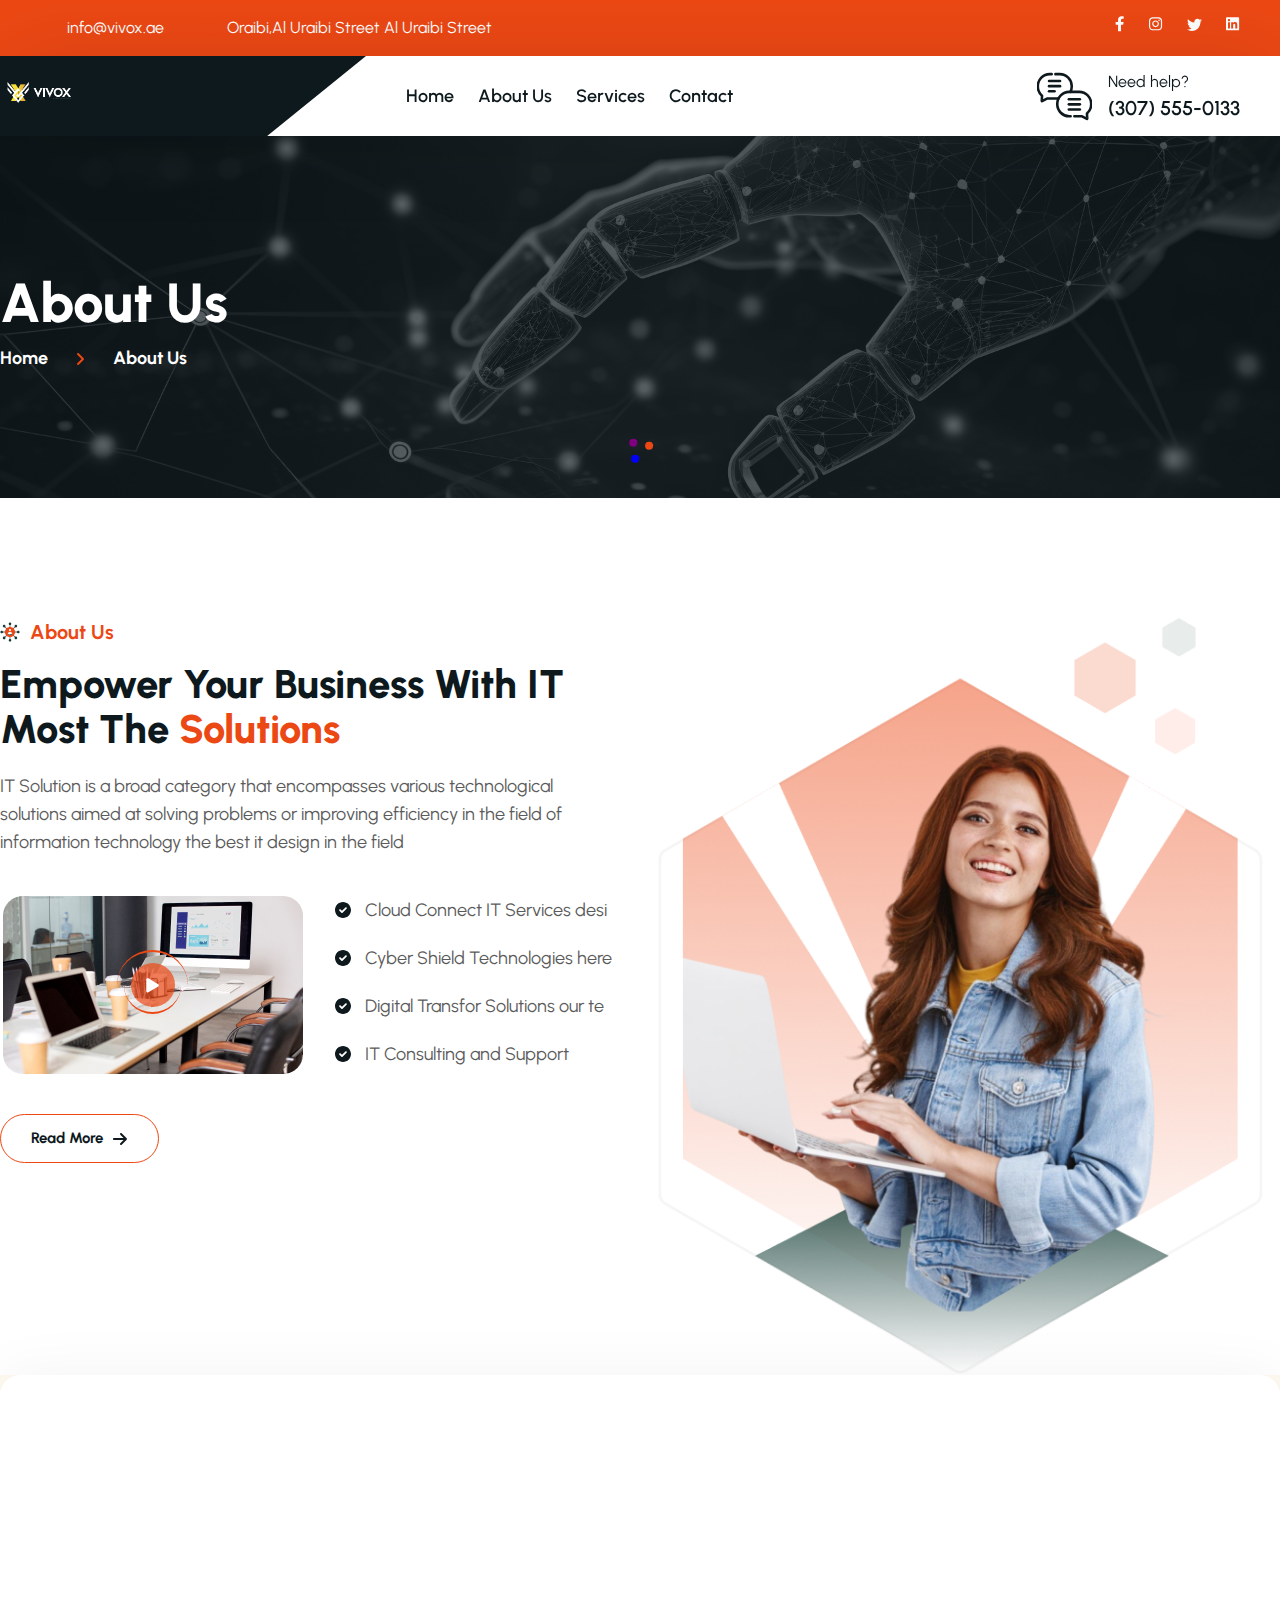
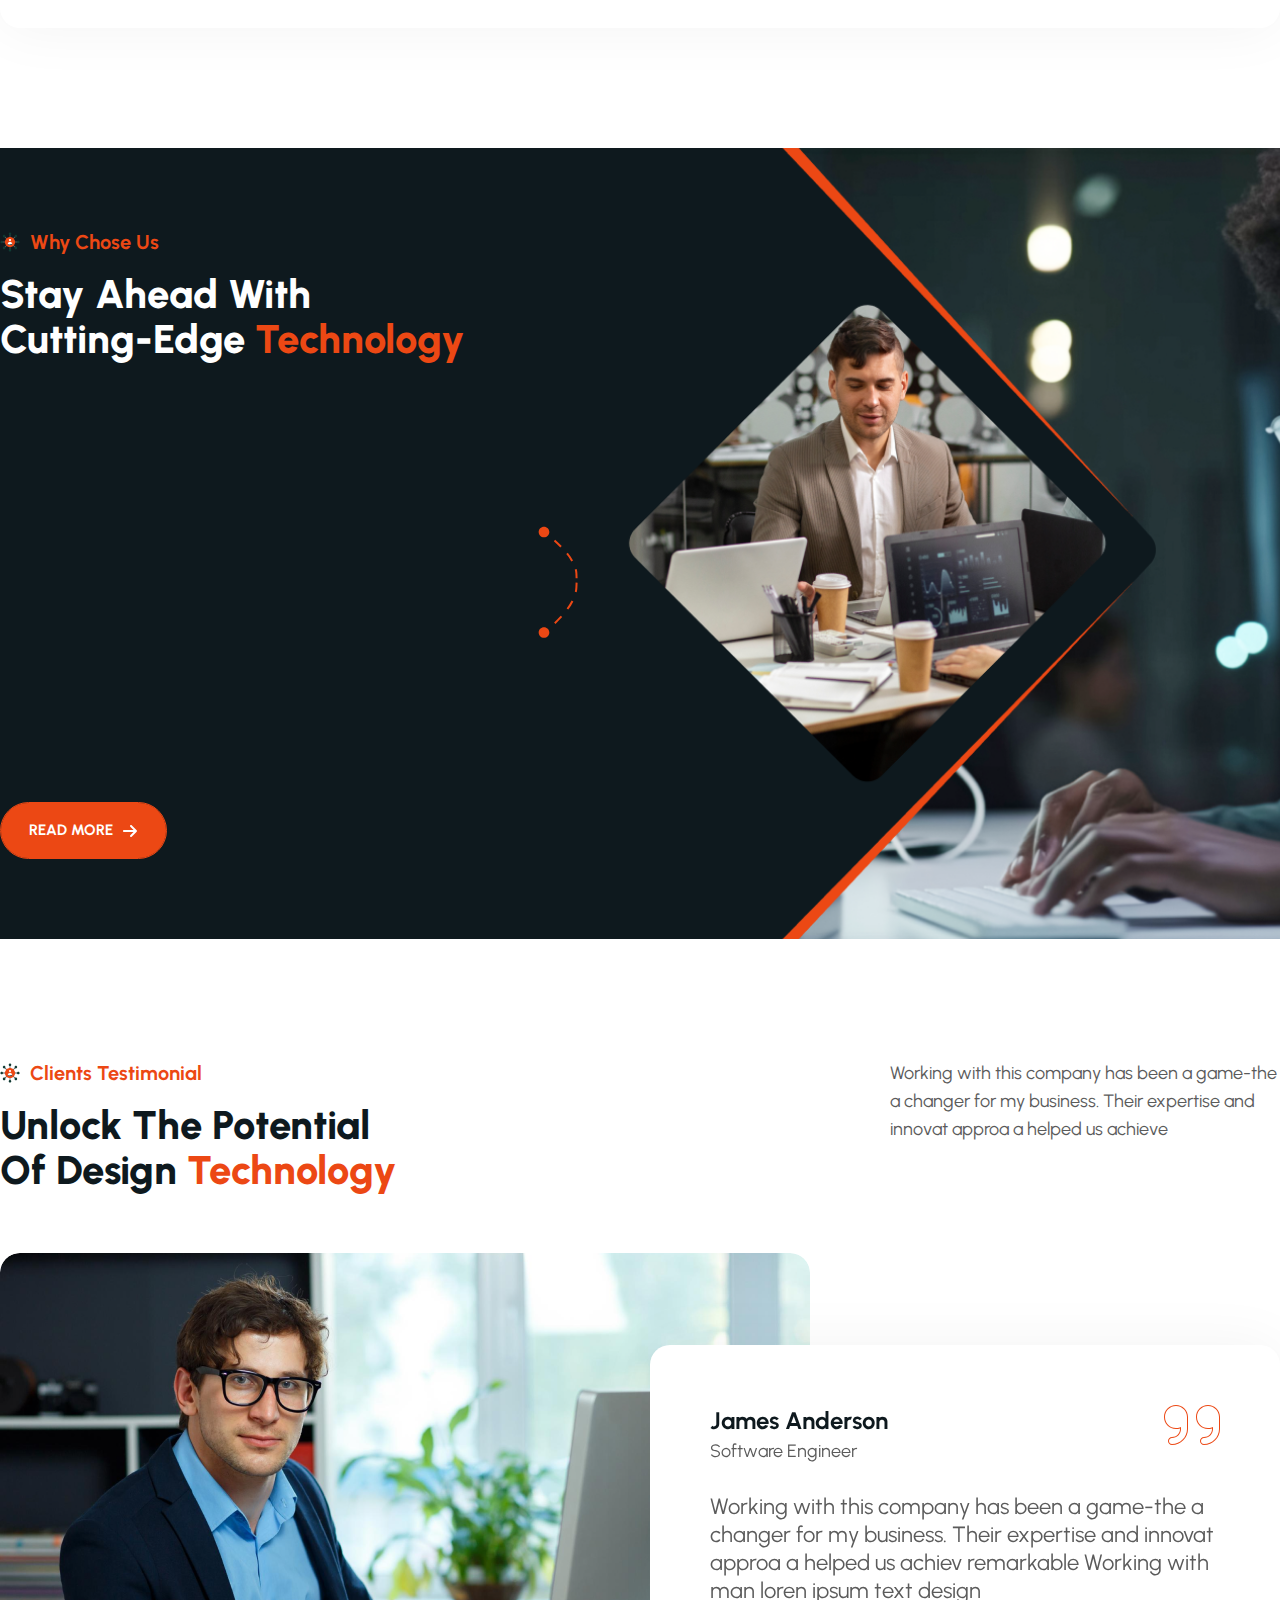
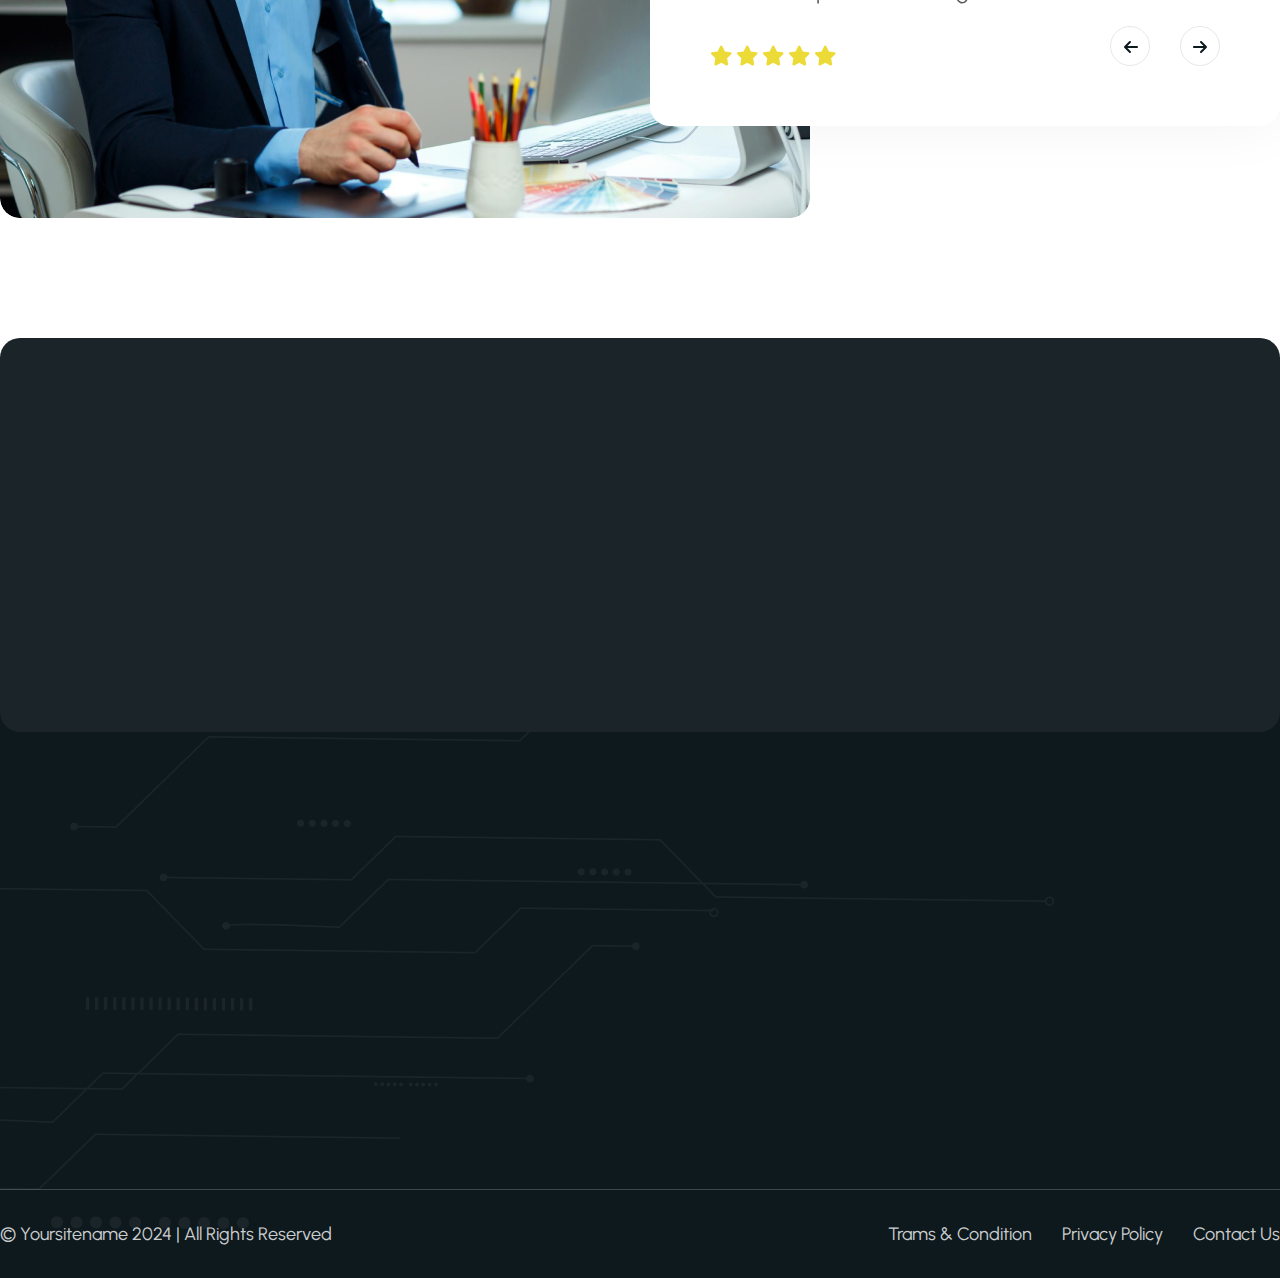
==== commit 2d1e9040: "first commit" ====
--- a/about_us.html
+++ b/about_us.html
@@ -16,17 +16,14 @@
     <link rel="stylesheet" href="assets/css/output.css" />
     <!-- overwrite custom css -->
     <link rel="stylesheet" href="assets/css/style.css" />
+    <script src="https://static.elfsight.com/platform/platform.js" async></script>
+    <div class="elfsight-app-383a443c-716a-4aad-bafa-0f750c243094" data-elfsight-app-lazy></div>
   </head>
   <body id="root " class="relative">
     <!-- top bar  -->
-    <div
-      class="container justify-between py-5 bg-white hidden md:flex border-b-2 border-[#F5F5F5] px-4 xl:px-0"
-    >
+    <div class="justify-between px-10 py-4 bg-sb-orange hidden md:flex">
       <div class="flex gap-10">
-        <a
-          href="#"
-          class="flex h-fit items-center gap-2.5 text-base text-heading transition-all duration-300 hover:text-sb-orange"
-        >
+        <a href="#" class="flex h-fit items-center gap-2.5 text-base text-white">
           <svg
             width="17"
             height="13"
@@ -36,15 +33,12 @@
           >
             <path
               d="M14.8555 0.414062C15.668 0.414062 16.3555 1.10156 16.3555 1.91406C16.3555 2.41406 16.1055 2.85156 15.7305 3.13281L8.94922 8.22656C8.57422 8.50781 8.10547 8.50781 7.73047 8.22656L0.949219 3.13281C0.574219 2.85156 0.355469 2.41406 0.355469 1.91406C0.355469 1.10156 1.01172 0.414062 1.85547 0.414062H14.8555ZM7.13672 9.03906C7.85547 9.57031 8.82422 9.57031 9.54297 9.03906L16.3555 3.91406V10.4141C16.3555 11.5391 15.4492 12.4141 14.3555 12.4141H2.35547C1.23047 12.4141 0.355469 11.5391 0.355469 10.4141V3.91406L7.13672 9.03906Z"
-              fill="currentColor"
+              fill="#EC4814"
             />
           </svg>
-          <span class="">info@example.com</span>
+          <span class="">info@vivox.ae</span>
         </a>
-        <a
-          href="#"
-          class="flex h-fit items-center gap-2.5 text-base text-heading transition-all duration-300 hover:text-sb-orange"
-        >
+        <a href="#" class="flex h-fit items-center gap-2.5 text-base text-white">
           <svg
             width="13"
             height="17"
@@ -53,65 +47,34 @@
             xmlns="http://www.w3.org/2000/svg"
           >
             <path
-              d="M5.60547 16.0391C3.98047 14.0078 0.355469 9.16406 0.355469
-            6.41406C0.355469 3.10156 3.01172 0.414062 6.35547 0.414062C9.66797
-            0.414062 12.3555 3.10156 12.3555 6.41406C12.3555 9.16406 8.69922
-            14.0078 7.07422 16.0391C6.69922 16.5078 5.98047 16.5078 5.60547
-            16.0391ZM6.35547 8.41406C7.44922 8.41406 8.35547 7.53906 8.35547
-            6.41406C8.35547 5.32031 7.44922 4.41406 6.35547 4.41406C5.23047
-            4.41406 4.35547 5.32031 4.35547 6.41406C4.35547 7.53906 5.23047
-            8.41406 6.35547 8.41406Z"
-              fill="currentColor"
+              d="M5.60547 16.0391C3.98047 14.0078 0.355469 9.16406 0.355469 6.41406C0.355469 3.10156 3.01172 0.414062 6.35547 0.414062C9.66797 0.414062 12.3555 3.10156 12.3555 6.41406C12.3555 9.16406 8.69922 14.0078 7.07422 16.0391C6.69922 16.5078 5.98047 16.5078 5.60547 16.0391ZM6.35547 8.41406C7.44922 8.41406 8.35547 7.53906 8.35547 6.41406C8.35547 5.32031 7.44922 4.41406 6.35547 4.41406C5.23047 4.41406 4.35547 5.32031 4.35547 6.41406C4.35547 7.53906 5.23047 8.41406 6.35547 8.41406Z"
+              fill="#EC4814"
             />
           </svg>
 
-          <span class="">6391 Elgin St. Celina, 10299</span>
+          <span class="">Oraibi,Al Uraibi Street Al Uraibi Street          </span>
         </a>
       </div>
       <!-- social  links  -->
-      <div class="flex h-fit items-center gap-2.5">
+      <div class="flex h-fit items-center gap-6">
         <a
           href="#"
           target="_blank"
-          class="text-heading hover:text-sb-orange transition-all duration-300 border rounded-full w-[30px] h-[30px] flex justify-center items-center border-heading/20 hover:border-sb-orange"
+          class="text-white hover:scale-125 transition-all duration-300"
         >
           <svg
-            width="14"
-            height="13"
-            viewBox="0 0 14 13"
+            width="9"
+            height="16"
+            viewBox="0 0 9 16"
             fill="none"
             xmlns="http://www.w3.org/2000/svg"
           >
             <path
-              opacity="0.8"
-              d="M7.125 3.60547C8.84766 3.60547 10.2695
-            5.02734 10.2695 6.75C10.2695 8.5 8.84766 9.89453 7.125 9.89453C5.375
-            9.89453 3.98047 8.5 3.98047 6.75C3.98047 5.02734 5.375 3.60547 7.125
-            3.60547ZM7.125 8.80078C8.24609 8.80078 9.14844 7.89844 9.14844
-            6.75C9.14844 5.62891 8.24609 4.72656 7.125 4.72656C5.97656 4.72656
-            5.07422 5.62891 5.07422 6.75C5.07422 7.89844 6.00391 8.80078 7.125
-            8.80078ZM11.1172 3.49609C11.1172 3.08594 10.7891 2.75781 10.3789
-            2.75781C9.96875 2.75781 9.64062 3.08594 9.64062 3.49609C9.64062
-            3.90625 9.96875 4.23438 10.3789 4.23438C10.7891 4.23438 11.1172
-            3.90625 11.1172 3.49609ZM13.1953 4.23438C13.25 5.24609 13.25 8.28125
-            13.1953 9.29297C13.1406 10.2773 12.9219 11.125 12.2109 11.8633C11.5
-            12.5742 10.625 12.793 9.64062 12.8477C8.62891 12.9023 5.59375
-            12.9023 4.58203 12.8477C3.59766 12.793 2.75 12.5742 2.01172
-            11.8633C1.30078 11.125 1.08203 10.2773 1.02734 9.29297C0.972656
-            8.28125 0.972656 5.24609 1.02734 4.23438C1.08203 3.25 1.30078 2.375
-            2.01172 1.66406C2.75 0.953125 3.59766 0.734375 4.58203
-            0.679688C5.59375 0.625 8.62891 0.625 9.64062 0.679688C10.625
-            0.734375 11.5 0.953125 12.2109 1.66406C12.9219 2.375 13.1406 3.25
-            13.1953 4.23438ZM11.8828 10.3594C12.2109 9.56641 12.1289 7.65234
-            12.1289 6.75C12.1289 5.875 12.2109 3.96094 11.8828 3.14062C11.6641
-            2.62109 11.2539 2.18359 10.7344 1.99219C9.91406 1.66406 8 1.74609
-            7.125 1.74609C6.22266 1.74609 4.30859 1.66406 3.51562
-            1.99219C2.96875 2.21094 2.55859 2.62109 2.33984 3.14062C2.01172
-            3.96094 2.09375 5.875 2.09375 6.75C2.09375 7.65234 2.01172 9.56641
-            2.33984 10.3594C2.55859 10.9062 2.96875 11.3164 3.51562
-            11.5352C4.30859 11.8633 6.22266 11.7812 7.125 11.7812C8 11.7812
-            9.91406 11.8633 10.7344 11.5352C11.2539 11.3164 11.6914 10.9062
-            11.8828 10.3594Z"
+              d="M8.17383
+            8.72656H5.97656V15.2891H3.04688V8.72656H0.644531V6.03125H3.04688V3.95117C3.04688
+            1.60742 4.45312 0.289062 6.5918 0.289062C7.61719 0.289062 8.70117
+            0.494141 8.70117 0.494141V2.80859H7.5C6.32812 2.80859 5.97656
+            3.51172 5.97656 4.27344V6.03125H8.58398L8.17383 8.72656Z"
               fill="currentColor"
             />
           </svg>
@@ -119,18 +82,44 @@
         <a
           href="#"
           target="_blank"
-          class="text-heading hover:text-sb-orange transition-all duration-300 border rounded-full w-[30px] h-[30px] flex justify-center items-center border-heading/20 hover:border-sb-orange"
+          class="text-white hover:scale-125 transition-all duration-300"
         >
           <svg
-            width="13"
-            height="13"
-            viewBox="0 0 13 13"
+            width="15"
+            height="14"
+            viewBox="0 0 15 14"
             fill="none"
             xmlns="http://www.w3.org/2000/svg"
           >
             <path
-              opacity="0.8"
-              d="M2.73438 13H0.191406V4.82422H2.73438V13ZM1.44922 3.73047C0.65625 3.73047 0 3.04688 0 2.22656C0 1.10547 1.20312 0.394531 2.1875 0.96875C2.65234 1.21484 2.92578 1.70703 2.92578 2.22656C2.92578 3.04688 2.26953 3.73047 1.44922 3.73047ZM12.2227 13H9.70703V9.03516C9.70703 8.07812 9.67969 6.875 8.36719 6.875C7.05469 6.875 6.86328 7.88672 6.86328 8.95312V13H4.32031V4.82422H6.75391V5.94531H6.78125C7.13672 5.31641 7.95703 4.63281 9.1875 4.63281C11.7578 4.63281 12.25 6.32812 12.25 8.51562V13H12.2227Z"
+              d="M7.5625 3.41992C9.4082 3.41992 10.9316 4.94336 10.9316
+            6.78906C10.9316 8.66406 9.4082 10.1582 7.5625 10.1582C5.6875 10.1582
+            4.19336 8.66406 4.19336 6.78906C4.19336 4.94336 5.6875 3.41992
+            7.5625 3.41992ZM7.5625 8.98633C8.76367 8.98633 9.73047 8.01953
+            9.73047 6.78906C9.73047 5.58789 8.76367 4.62109 7.5625
+            4.62109C6.33203 4.62109 5.36523 5.58789 5.36523 6.78906C5.36523
+            8.01953 6.36133 8.98633 7.5625 8.98633ZM11.8398 3.30273C11.8398
+            2.86328 11.4883 2.51172 11.0488 2.51172C10.6094 2.51172 10.2578
+            2.86328 10.2578 3.30273C10.2578 3.74219 10.6094 4.09375 11.0488
+            4.09375C11.4883 4.09375 11.8398 3.74219 11.8398 3.30273ZM14.0664
+            4.09375C14.125 5.17773 14.125 8.42969 14.0664 9.51367C14.0078
+            10.5684 13.7734 11.4766 13.0117 12.2676C12.25 13.0293 11.3125
+            13.2637 10.2578 13.3223C9.17383 13.3809 5.92188 13.3809 4.83789
+            13.3223C3.7832 13.2637 2.875 13.0293 2.08398 12.2676C1.32227 11.4766
+            1.08789 10.5684 1.0293 9.51367C0.970703 8.42969 0.970703 5.17773
+            1.0293 4.09375C1.08789 3.03906 1.32227 2.10156 2.08398 1.33984C2.875
+            0.578125 3.7832 0.34375 4.83789 0.285156C5.92188 0.226562 9.17383
+            0.226562 10.2578 0.285156C11.3125 0.34375 12.25 0.578125 13.0117
+            1.33984C13.7734 2.10156 14.0078 3.03906 14.0664 4.09375ZM12.6602
+            10.6562C13.0117 9.80664 12.9238 7.75586 12.9238 6.78906C12.9238
+            5.85156 13.0117 3.80078 12.6602 2.92188C12.4258 2.36523 11.9863
+            1.89648 11.4297 1.69141C10.5508 1.33984 8.5 1.42773 7.5625
+            1.42773C6.5957 1.42773 4.54492 1.33984 3.69531 1.69141C3.10938
+            1.92578 2.66992 2.36523 2.43555 2.92188C2.08398 3.80078 2.17188
+            5.85156 2.17188 6.78906C2.17188 7.75586 2.08398 9.80664 2.43555
+            10.6562C2.66992 11.2422 3.10938 11.6816 3.69531 11.916C4.54492
+            12.2676 6.5957 12.1797 7.5625 12.1797C8.5 12.1797 10.5508 12.2676
+            11.4297 11.916C11.9863 11.6816 12.4551 11.2422 12.6602 10.6562Z"
               fill="currentColor"
             />
           </svg>
@@ -138,7 +127,40 @@
         <a
           href="#"
           target="_blank"
-          class="text-heading hover:text-sb-orange transition-all duration-300 border rounded-full w-[30px] h-[30px] flex justify-center items-center border-heading/20 hover:border-sb-orange"
+          class="text-white hover:scale-125 transition-all duration-300"
+        >
+          <svg
+            width="15"
+            height="13"
+            viewBox="0 0 15 13"
+            fill="none"
+            xmlns="http://www.w3.org/2000/svg"
+          >
+            <path
+              d="M13.4473 3.74219C13.4473 3.88867 13.4473 4.00586 13.4473
+            4.15234C13.4473 8.22461 10.3711 12.8828 4.7168 12.8828C2.95898
+            12.8828 1.34766 12.3848 0 11.5059C0.234375 11.5352 0.46875 11.5645
+            0.732422 11.5645C2.16797 11.5645 3.48633 11.0664 4.54102
+            10.2461C3.19336 10.2168 2.05078 9.33789 1.66992 8.10742C1.875
+            8.13672 2.05078 8.16602 2.25586 8.16602C2.51953 8.16602 2.8125
+            8.10742 3.04688 8.04883C1.64062 7.75586 0.585938 6.52539 0.585938
+            5.03125V5.00195C0.996094 5.23633 1.49414 5.35352 1.99219
+            5.38281C1.14258 4.82617 0.615234 3.88867 0.615234 2.83398C0.615234
+            2.24805 0.761719 1.7207 1.02539 1.28125C2.54883 3.12695 4.83398
+            4.35742 7.38281 4.50391C7.32422 4.26953 7.29492 4.03516 7.29492
+            3.80078C7.29492 2.10156 8.67188 0.724609 10.3711 0.724609C11.25
+            0.724609 12.041 1.07617 12.627 1.69141C13.3008 1.54492 13.9746
+            1.28125 14.5605 0.929688C14.3262 1.66211 13.8574 2.24805 13.2129
+            2.62891C13.8281 2.57031 14.4434 2.39453 14.9707 2.16016C14.5605
+            2.77539 14.0332 3.30273 13.4473 3.74219Z"
+              fill="currentColor"
+            />
+          </svg>
+        </a>
+        <a
+          href="#"
+          target="_blank"
+          class="text-white hover:scale-125 transition-all duration-300"
         >
           <svg
             width="14"
@@ -148,27 +170,7 @@
             xmlns="http://www.w3.org/2000/svg"
           >
             <path
-              opacity="0.8"
-              d="M8.3319 5.92804L13.5437 0H12.3087L7.78327 5.14724L4.16883 0H0L5.46574 7.78354L0 14H1.2351L6.01406 8.56434L9.83117 14H14L8.3316 5.92804H8.3319ZM6.64026 7.85211L6.08647 7.07705L1.68013 0.909771H3.57717L7.13314 5.88696L7.68693 6.66202L12.3093 13.1316H10.4122L6.64026 7.85241V7.85211Z"
-              fill="currentColor"
-            />
-          </svg>
-        </a>
-        <a
-          href="#"
-          target="_blank"
-          class="text-heading hover:text-sb-orange transition-all duration-300 border rounded-full w-[30px] h-[30px] flex justify-center items-center border-heading/20 hover:border-sb-orange"
-        >
-          <svg
-            width="9"
-            height="15"
-            viewBox="0 0 9 15"
-            fill="none"
-            xmlns="http://www.w3.org/2000/svg"
-          >
-            <path
-              opacity="0.8"
-              d="M7.62891 8.625H5.57812V14.75H2.84375V8.625H0.601562V6.10938H2.84375V4.16797C2.84375 1.98047 4.15625 0.75 6.15234 0.75C7.10938 0.75 8.12109 0.941406 8.12109 0.941406V3.10156H7C5.90625 3.10156 5.57812 3.75781 5.57812 4.46875V6.10938H8.01172L7.62891 8.625Z"
+              d="M12.1875 0.226562C12.6855 0.226562 13.125 0.666016 13.125 1.19336V12.4141C13.125 12.9414 12.6855 13.3516 12.1875 13.3516H0.908203C0.410156 13.3516 0 12.9414 0 12.4141V1.19336C0 0.666016 0.410156 0.226562 0.908203 0.226562H12.1875ZM3.95508 11.4766V5.23633H2.02148V11.4766H3.95508ZM2.98828 4.35742C3.60352 4.35742 4.10156 3.85938 4.10156 3.24414C4.10156 2.62891 3.60352 2.10156 2.98828 2.10156C2.34375 2.10156 1.8457 2.62891 1.8457 3.24414C1.8457 3.85938 2.34375 4.35742 2.98828 4.35742ZM11.25 11.4766V8.04883C11.25 6.37891 10.8691 5.06055 8.90625 5.06055C7.96875 5.06055 7.32422 5.58789 7.06055 6.08594H7.03125V5.23633H5.18555V11.4766H7.11914V8.40039C7.11914 7.58008 7.26562 6.78906 8.29102 6.78906C9.28711 6.78906 9.28711 7.72656 9.28711 8.42969V11.4766H11.25Z"
               fill="currentColor"
             />
           </svg>
@@ -1884,7 +1886,8 @@
                       Location
                     </h1>
                     <h2 class="text-lg text-white/80">
-                      66 Broklyant,New India
+                      Oraibi Al Uraibi Street
+
                     </h2>
                   </div>
                 </a>
@@ -1922,7 +1925,8 @@
                     >
                       Email
                     </h1>
-                    <h2 class="text-lg text-white/80">abcd@gmail.com</h2>
+                    <h2 class="text-lg text-white/80">info@vivox.ae
+                    </h2>
                   </div>
                 </a>
               </div>
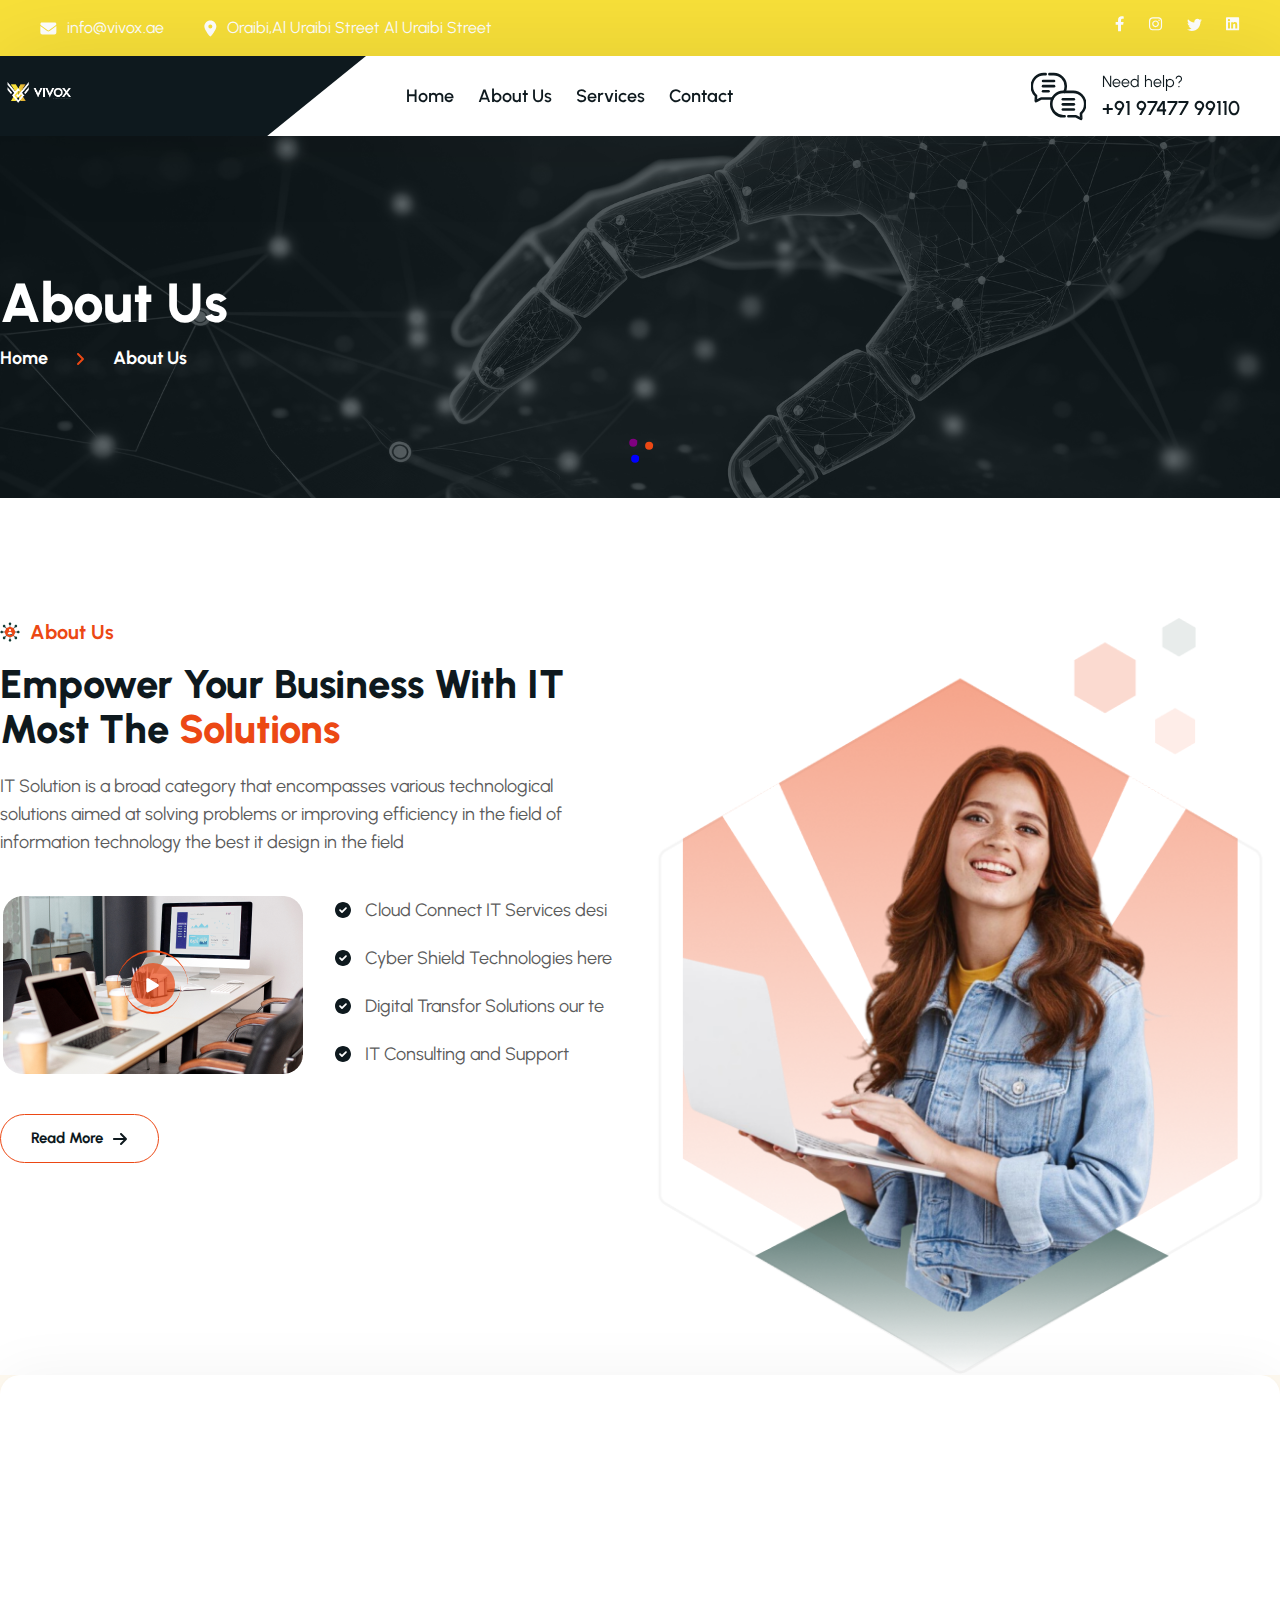
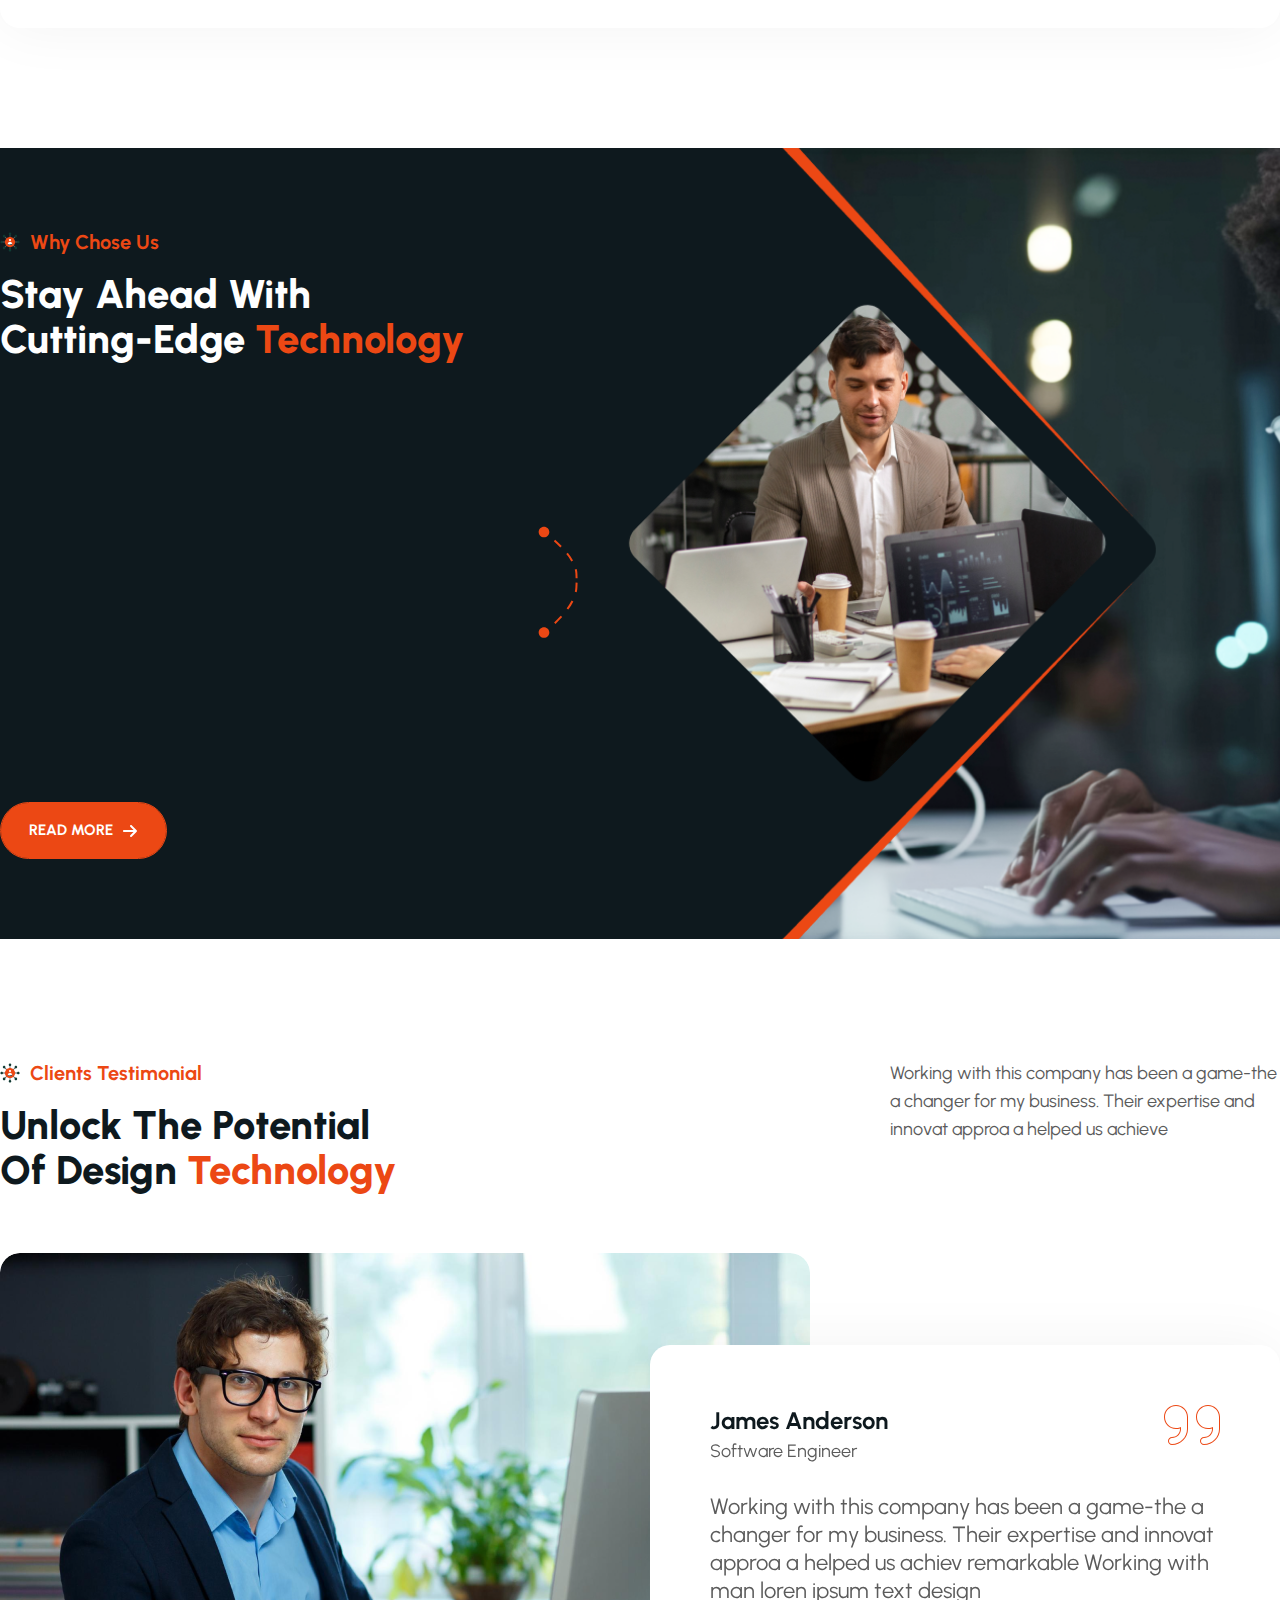
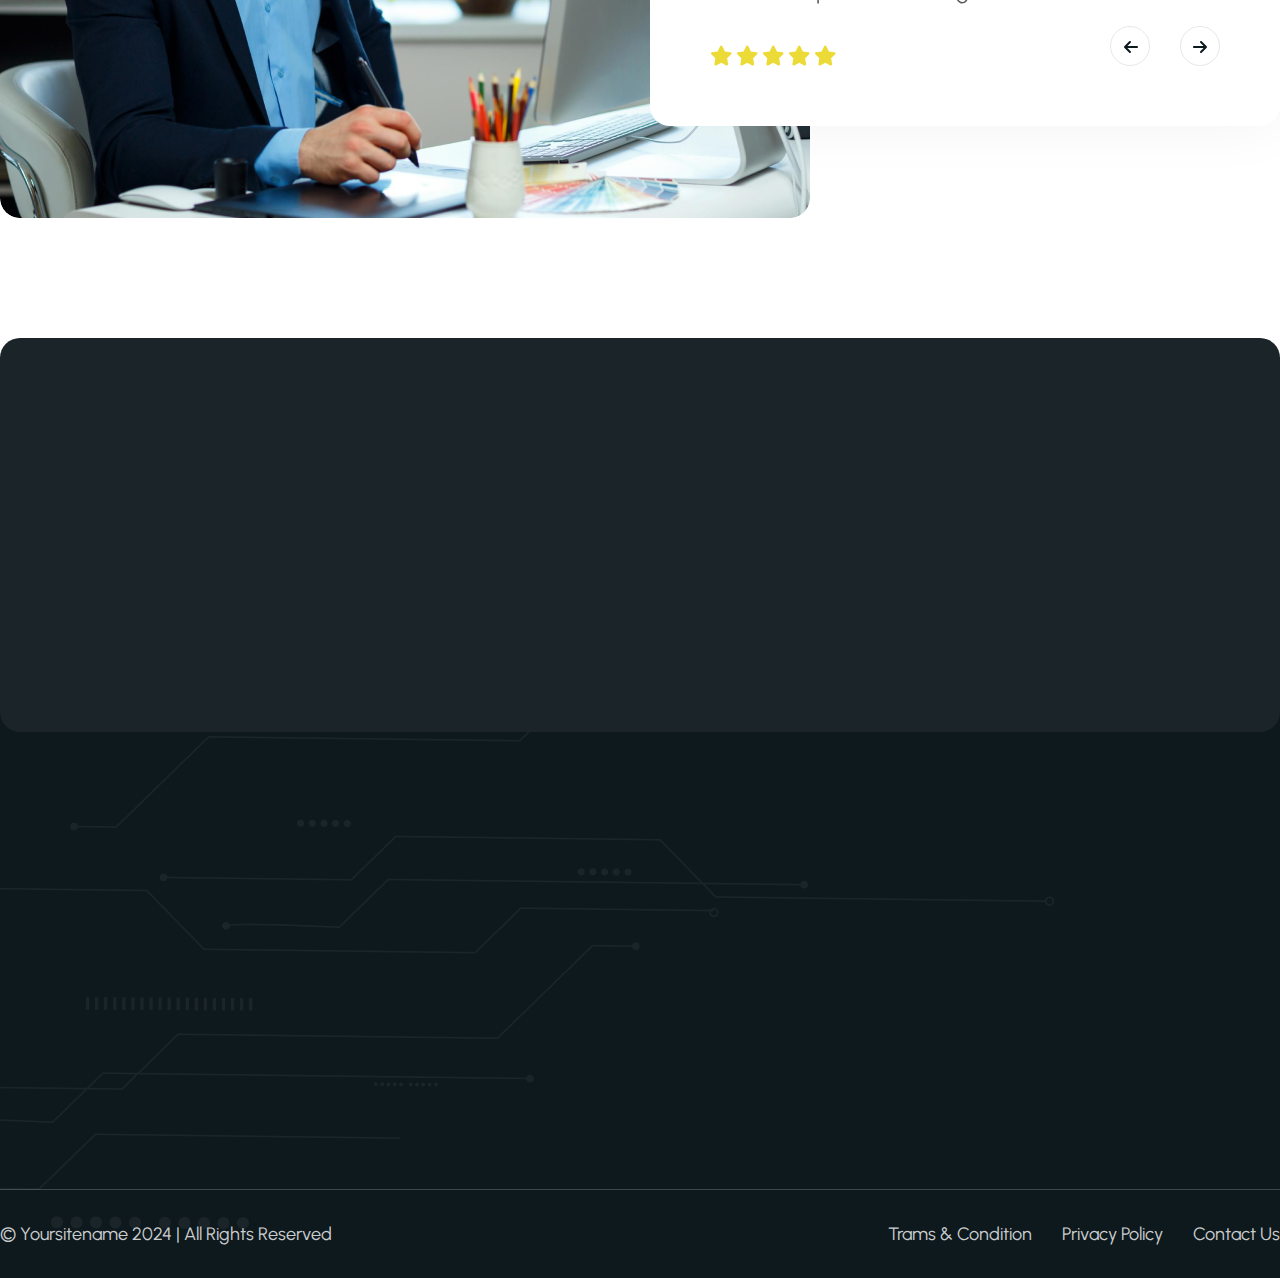
==== commit f679df08: "first commit" ====
--- a/about_us.html
+++ b/about_us.html
@@ -21,7 +21,7 @@
   </head>
   <body id="root " class="relative">
     <!-- top bar  -->
-    <div class="justify-between px-10 py-4 bg-sb-orange hidden md:flex">
+    <div class="justify-between px-10 py-4  hidden md:flex" style="background-color: #f8e039;">
       <div class="flex gap-10">
         <a href="#" class="flex h-fit items-center gap-2.5 text-base text-white">
           <svg
@@ -33,7 +33,7 @@
           >
             <path
               d="M14.8555 0.414062C15.668 0.414062 16.3555 1.10156 16.3555 1.91406C16.3555 2.41406 16.1055 2.85156 15.7305 3.13281L8.94922 8.22656C8.57422 8.50781 8.10547 8.50781 7.73047 8.22656L0.949219 3.13281C0.574219 2.85156 0.355469 2.41406 0.355469 1.91406C0.355469 1.10156 1.01172 0.414062 1.85547 0.414062H14.8555ZM7.13672 9.03906C7.85547 9.57031 8.82422 9.57031 9.54297 9.03906L16.3555 3.91406V10.4141C16.3555 11.5391 15.4492 12.4141 14.3555 12.4141H2.35547C1.23047 12.4141 0.355469 11.5391 0.355469 10.4141V3.91406L7.13672 9.03906Z"
-              fill="#EC4814"
+              fill="#fff"
             />
           </svg>
           <span class="">info@vivox.ae</span>
@@ -48,7 +48,7 @@
           >
             <path
               d="M5.60547 16.0391C3.98047 14.0078 0.355469 9.16406 0.355469 6.41406C0.355469 3.10156 3.01172 0.414062 6.35547 0.414062C9.66797 0.414062 12.3555 3.10156 12.3555 6.41406C12.3555 9.16406 8.69922 14.0078 7.07422 16.0391C6.69922 16.5078 5.98047 16.5078 5.60547 16.0391ZM6.35547 8.41406C7.44922 8.41406 8.35547 7.53906 8.35547 6.41406C8.35547 5.32031 7.44922 4.41406 6.35547 4.41406C5.23047 4.41406 4.35547 5.32031 4.35547 6.41406C4.35547 7.53906 5.23047 8.41406 6.35547 8.41406Z"
-              fill="#EC4814"
+              fill="#fff"
             />
           </svg>
 
@@ -342,7 +342,7 @@
        </svg>
        <div class="">
          <p class="text-base">Need help?</p>
-         <p class="text-xl font-semibold">(307) 555-0133</p>
+         <p class="text-xl font-semibold">+91 97477 99110</p>
        </div>
      </a>
      <!-- mobile menu icons  -->
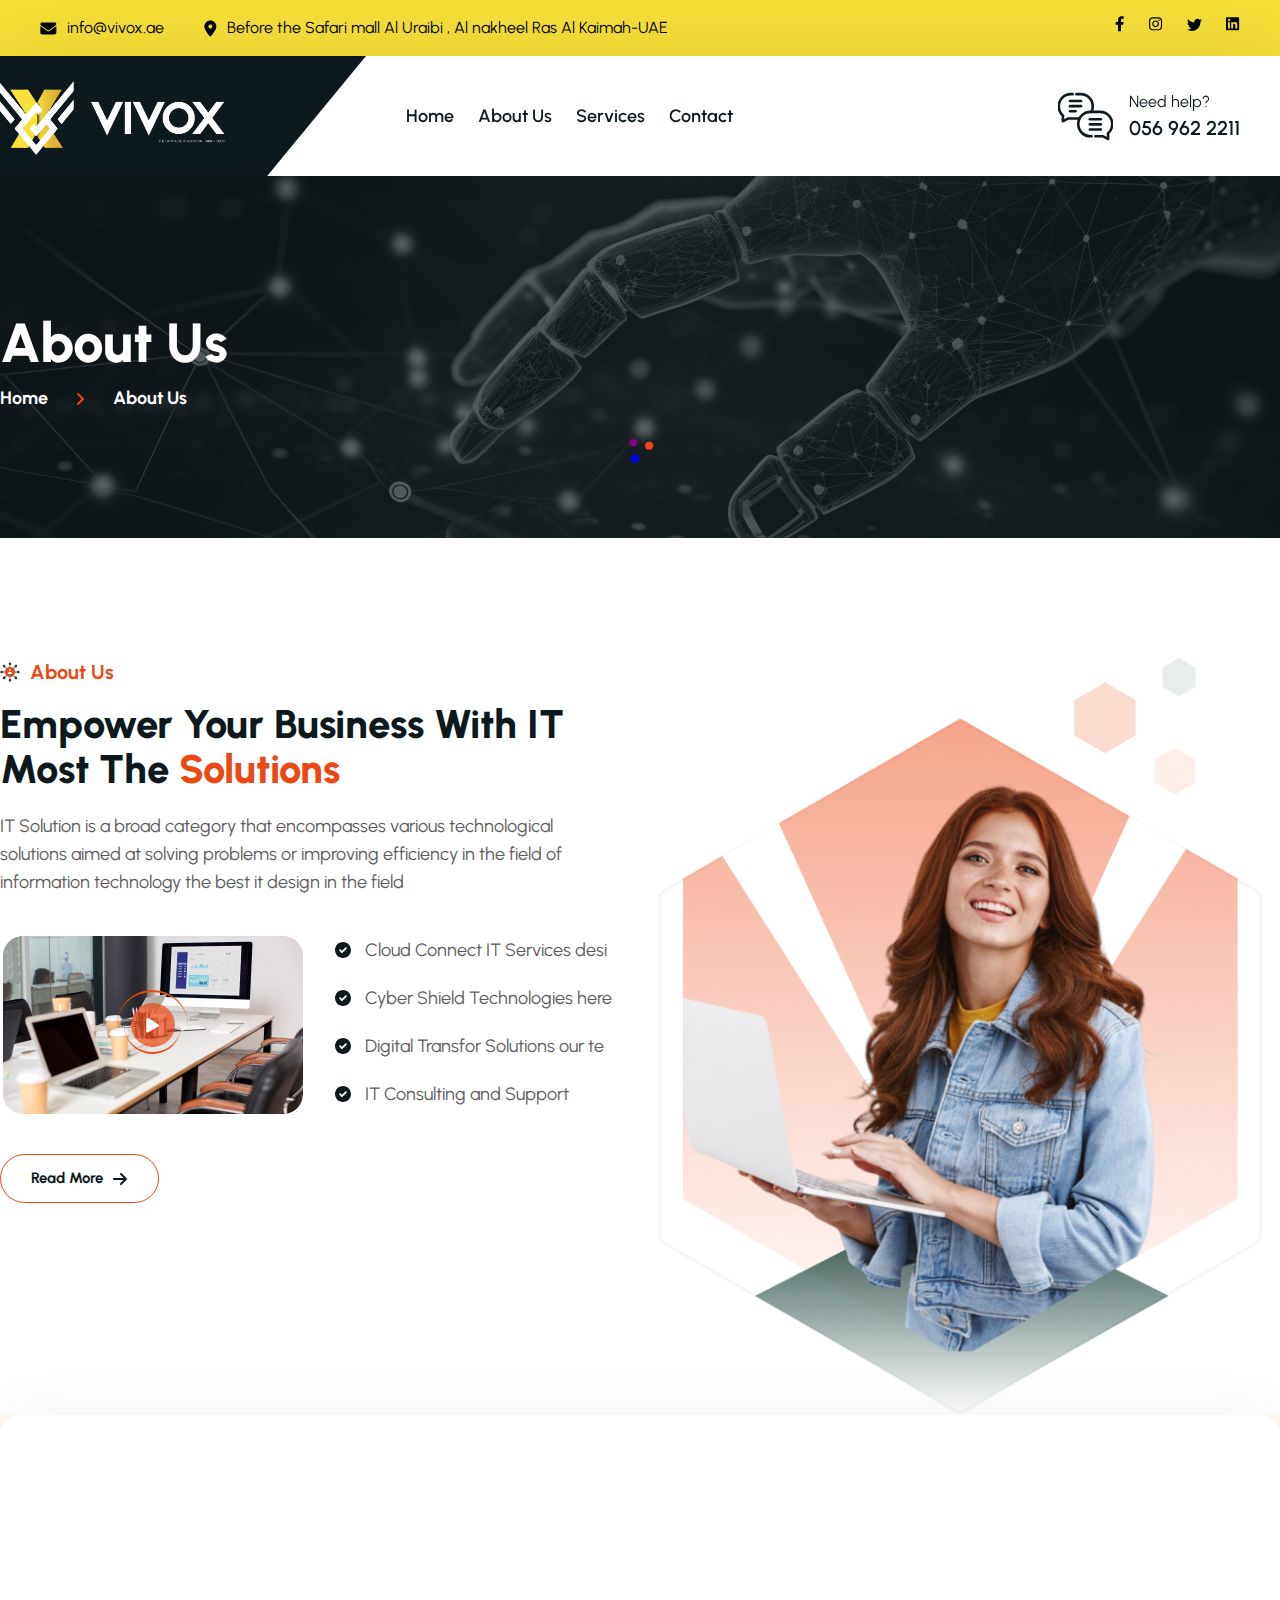
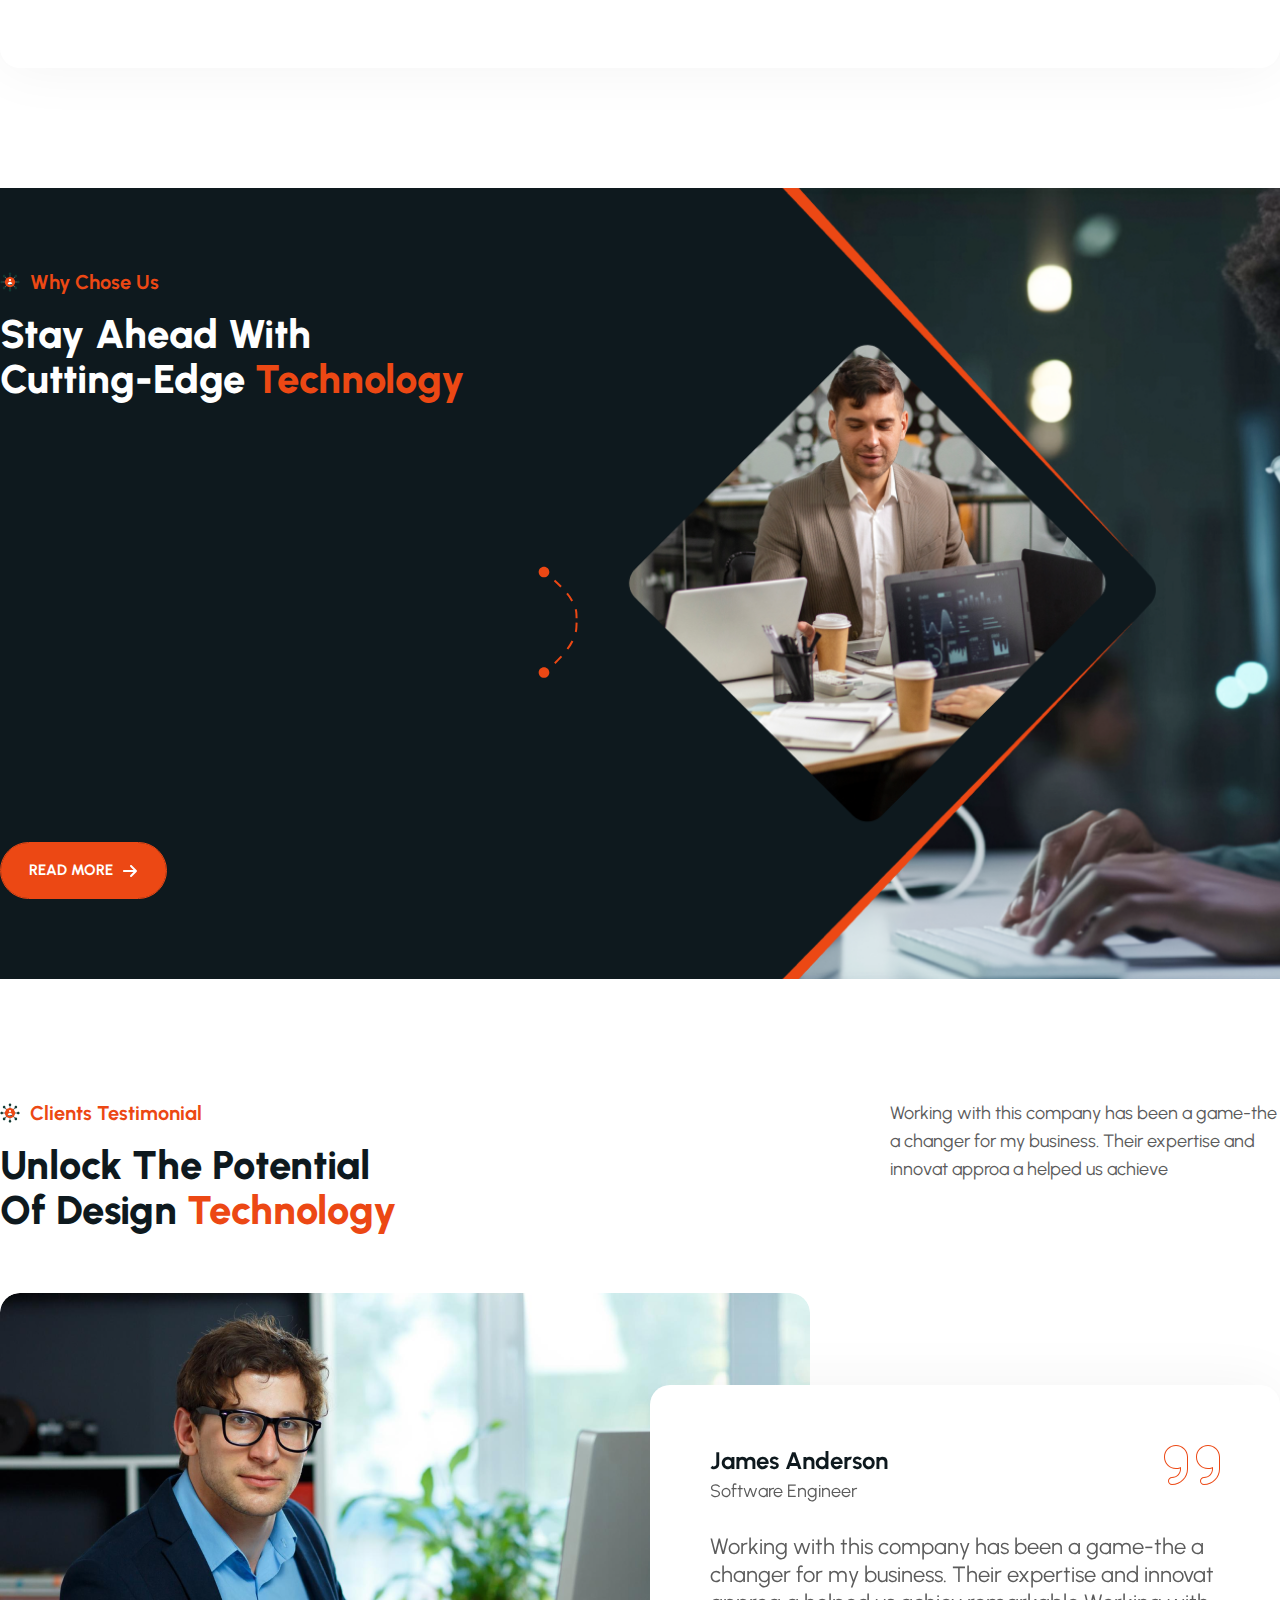
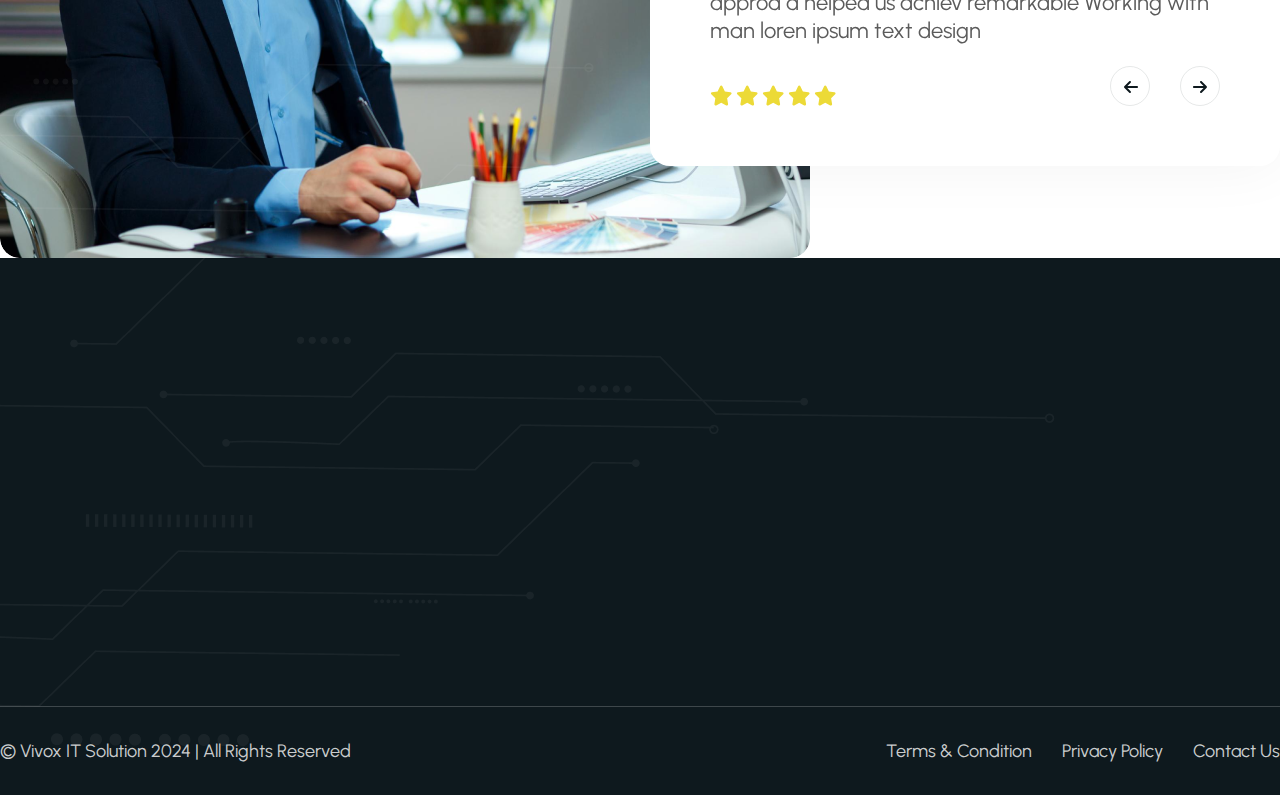
==== commit 9e5089fa: "neew codee" ====
--- a/about_us.html
+++ b/about_us.html
@@ -33,10 +33,10 @@
           >
             <path
               d="M14.8555 0.414062C15.668 0.414062 16.3555 1.10156 16.3555 1.91406C16.3555 2.41406 16.1055 2.85156 15.7305 3.13281L8.94922 8.22656C8.57422 8.50781 8.10547 8.50781 7.73047 8.22656L0.949219 3.13281C0.574219 2.85156 0.355469 2.41406 0.355469 1.91406C0.355469 1.10156 1.01172 0.414062 1.85547 0.414062H14.8555ZM7.13672 9.03906C7.85547 9.57031 8.82422 9.57031 9.54297 9.03906L16.3555 3.91406V10.4141C16.3555 11.5391 15.4492 12.4141 14.3555 12.4141H2.35547C1.23047 12.4141 0.355469 11.5391 0.355469 10.4141V3.91406L7.13672 9.03906Z"
-              fill="#fff"
+              fill="#000"
             />
           </svg>
-          <span class="">info@vivox.ae</span>
+          <span class="" style="color:#000000;">info@vivox.ae</span>
         </a>
         <a href="#" class="flex h-fit items-center gap-2.5 text-base text-white">
           <svg
@@ -48,11 +48,11 @@
           >
             <path
               d="M5.60547 16.0391C3.98047 14.0078 0.355469 9.16406 0.355469 6.41406C0.355469 3.10156 3.01172 0.414062 6.35547 0.414062C9.66797 0.414062 12.3555 3.10156 12.3555 6.41406C12.3555 9.16406 8.69922 14.0078 7.07422 16.0391C6.69922 16.5078 5.98047 16.5078 5.60547 16.0391ZM6.35547 8.41406C7.44922 8.41406 8.35547 7.53906 8.35547 6.41406C8.35547 5.32031 7.44922 4.41406 6.35547 4.41406C5.23047 4.41406 4.35547 5.32031 4.35547 6.41406C4.35547 7.53906 5.23047 8.41406 6.35547 8.41406Z"
-              fill="#fff"
+              fill="#000"
             />
           </svg>
 
-          <span class="">Oraibi,Al Uraibi Street Al Uraibi Street          </span>
+          <span class="" style="color: #000000;">Before the Safari mall Al Uraibi , Al nakheel Ras Al Kaimah-UAE       </span>
         </a>
       </div>
       <!-- social  links  -->
@@ -75,7 +75,7 @@
             1.60742 4.45312 0.289062 6.5918 0.289062C7.61719 0.289062 8.70117
             0.494141 8.70117 0.494141V2.80859H7.5C6.32812 2.80859 5.97656
             3.51172 5.97656 4.27344V6.03125H8.58398L8.17383 8.72656Z"
-              fill="currentColor"
+              fill="#000"
             />
           </svg>
         </a>
@@ -120,7 +120,7 @@
             10.6562C2.66992 11.2422 3.10938 11.6816 3.69531 11.916C4.54492
             12.2676 6.5957 12.1797 7.5625 12.1797C8.5 12.1797 10.5508 12.2676
             11.4297 11.916C11.9863 11.6816 12.4551 11.2422 12.6602 10.6562Z"
-              fill="currentColor"
+              fill="#000"
             />
           </svg>
         </a>
@@ -153,7 +153,7 @@
             1.28125 14.5605 0.929688C14.3262 1.66211 13.8574 2.24805 13.2129
             2.62891C13.8281 2.57031 14.4434 2.39453 14.9707 2.16016C14.5605
             2.77539 14.0332 3.30273 13.4473 3.74219Z"
-              fill="currentColor"
+              fill="#000"
             />
           </svg>
         </a>
@@ -171,266 +171,266 @@
           >
             <path
               d="M12.1875 0.226562C12.6855 0.226562 13.125 0.666016 13.125 1.19336V12.4141C13.125 12.9414 12.6855 13.3516 12.1875 13.3516H0.908203C0.410156 13.3516 0 12.9414 0 12.4141V1.19336C0 0.666016 0.410156 0.226562 0.908203 0.226562H12.1875ZM3.95508 11.4766V5.23633H2.02148V11.4766H3.95508ZM2.98828 4.35742C3.60352 4.35742 4.10156 3.85938 4.10156 3.24414C4.10156 2.62891 3.60352 2.10156 2.98828 2.10156C2.34375 2.10156 1.8457 2.62891 1.8457 3.24414C1.8457 3.85938 2.34375 4.35742 2.98828 4.35742ZM11.25 11.4766V8.04883C11.25 6.37891 10.8691 5.06055 8.90625 5.06055C7.96875 5.06055 7.32422 5.58789 7.06055 6.08594H7.03125V5.23633H5.18555V11.4766H7.11914V8.40039C7.11914 7.58008 7.26562 6.78906 8.29102 6.78906C9.28711 6.78906 9.28711 7.72656 9.28711 8.42969V11.4766H11.25Z"
-              fill="currentColor"
+              fill="#000"
             />
           </svg>
         </a>
       </div>
     </div>
-   <!-- nav bar  -->
-   <div
-   class="flex justify-center w-full sticky top-0 z-[99999] bg-white"
-   id="stickyHeader"
-   style="box-shadow: 4px 4px 90px 4px #0000001a"
- >
-   <header class="w-full flex justify-between items-center h-fit px-0">
-     <div class="flex gap-4 xl:gap-10 h-full items-center">
-       <div class="h3-nav-logo bg-heading w-[160px] xl:w-[366px]">
-         <img
-           src="assets/img/vivalogo.png"
-           alt=""
-           class="logo_header"
-           style="height: 140px; padding-left: 60px;"
-         />
-       </div>
-       <div class="gap-6 hidden xl:flex py-3 lg:py-5">
-         <a href="index.html" class="w-fit">
-             <div class="nav-link group">
-               Home
-               <!-- <img
-               src="./assets/img/icon/down-arrow.svg"
-               alt=""
-               class="group-hover:rotate-180"
-             /> -->
-             </div>
-           </a>
-         <a href="about_us.html" class="w-fit">
-           <div class="nav-link group">
-             About Us
-             <!-- <img
-             src="./assets/img/icon/down-arrow.svg"
-             alt=""
-             class="group-hover:rotate-180"
-           /> -->
-           </div>
-         </a>
-         <a href="services.html" class="w-fit">
-           <div class="nav-link group">
-             Services
-             <!-- <img
-             src="./assets/img/icon/down-arrow.svg"
-             alt=""
-             class="group-hover:rotate-180"
-           /> -->
-           </div>
-         </a>
-         <a href="contact.html" class="w-fit">
-           <div class="nav-link group">
-             Contact
-             <!-- <img
-             src="./assets/img/icon/down-arrow.svg"
-             alt=""
-             class="group-hover:rotate-180"
-           /> -->
-           </div>
-         </a>
-       </div>
-     </div>
-     <a
-       href="#"
-       class="hidden sm:flex text-heading hover:text-sb-orange items-center transition-all duration-300 h-fit gap-4 pr-10"
-     >
-       <svg
-         width="55"
-         height="55"
-         viewBox="0 0 55 55"
-         fill="none"
-         xmlns="http://www.w3.org/2000/svg"
-       >
-         <g clip-path="url(#clip0_1_13921)">
-           <path
-             d="M31.854 30.2461H42.871"
-             stroke="currentColor"
-             stroke-width="2.57908"
-             stroke-miterlimit="10"
-             stroke-linecap="round"
-             stroke-linejoin="round"
-           />
-           <path
-             d="M31.854 35.3555H42.871"
-             stroke="currentColor"
-             stroke-width="2.57908"
-             stroke-miterlimit="10"
-             stroke-linecap="round"
-             stroke-linejoin="round"
-           />
-           <path
-             d="M31.854 40.4648H42.871"
-             stroke="currentColor"
-             stroke-width="2.57908"
-             stroke-miterlimit="10"
-             stroke-linecap="round"
-             stroke-linejoin="round"
-           />
-           <path
-             d="M12.0415 12.0547H23.0585"
-             stroke="currentColor"
-             stroke-width="2.57908"
-             stroke-miterlimit="10"
-             stroke-linecap="round"
-             stroke-linejoin="round"
-           />
-           <path
-             d="M12.0415 17.1641H23.0585"
-             stroke="currentColor"
-             stroke-width="2.57908"
-             stroke-miterlimit="10"
-             stroke-linecap="round"
-             stroke-linejoin="round"
-           />
-           <path
-             d="M12.0415 22.2773H17.55"
-             stroke="currentColor"
-             stroke-width="2.57908"
-             stroke-miterlimit="10"
-             stroke-linecap="round"
-             stroke-linejoin="round"
-           />
-           <mask
-             id="mask0_1_13921"
-             style="mask-type: luminance"
-             maskUnits="userSpaceOnUse"
-             x="0"
-             y="0"
-             width="56"
-             height="55"
-           >
-             <path
-               d="M0.000488281 7.62939e-06H55.0005V55H0.000488281V7.62939e-06Z"
-               fill="white"
-             />
-           </mask>
-           <g mask="url(#mask0_1_13921)">
-             <path
-               d="M37.3618 47.2486H42.2704H44.6517C44.9044 47.2486 44.877 47.2394 45.1024 47.3581L49.8709 49.8037C50.1296 49.898 50.2515 49.8281 50.2393 49.5694L49.9623 44.4805C49.9562 44.441 49.947 44.435 49.9744 44.4106C52.5506 42.2205 54.1948 38.9628 54.1948 35.34V34.8229C54.1948 28.2708 48.8295 22.9112 42.2704 22.9112H32.1944C25.6354 22.9112 20.27 28.2708 20.27 34.8229V35.34C20.27 41.889 25.6354 47.2486 32.1944 47.2486H33.6408"
-               stroke="currentColor"
-               stroke-width="2.57908"
-               stroke-miterlimit="10"
-               stroke-linecap="round"
-               stroke-linejoin="round"
-             />
-             <path
-               d="M18.3964 5.15734H22.8026C29.3616 5.15734 34.7269 10.517 34.7269 17.069V17.583C34.7269 19.4963 34.2702 21.3063 33.4601 22.9124M21.5389 29.4947H12.7295H10.3483C10.0925 29.4947 10.1199 29.4856 9.89457 29.6012L5.12611 32.0499C4.87034 32.1442 4.74552 32.0741 4.76066 31.8126L5.0348 26.7267C5.04082 26.6841 5.04995 26.678 5.02256 26.6568C2.44647 24.4666 0.805176 21.2089 0.805176 17.583V17.069C0.805176 10.517 6.17058 5.15734 12.7295 5.15734H14.6754"
-               stroke="currentColor"
-               stroke-width="2.57908"
-               stroke-miterlimit="10"
-               stroke-linecap="round"
-               stroke-linejoin="round"
-             />
-           </g>
-         </g>
-         <defs>
-           <clipPath id="clip0_1_13921">
-             <rect
-               width="55"
-               height="55"
-               fill="white"
-               transform="translate(0.000488281)"
-             />
-           </clipPath>
-         </defs>
-       </svg>
-       <div class="">
-         <p class="text-base">Need help?</p>
-         <p class="text-xl font-semibold">+91 97477 99110</p>
-       </div>
-     </a>
-     <!-- mobile menu icons  -->
-     <div class="w-8 xl:hidden mr-4" id="mobile-nav-btn">
-       <svg
-         class="transition-all duration-300"
-         id="menu-btn"
-         xmlns="http://www.w3.org/2000/svg"
-         viewBox="0 0 448 512"
-       >
-         <path
-           d="M0 96C0 78.3 14.3 64 32 64H416c17.7 0 32 14.3 32 32s-14.3 32-32 32H32C14.3 128 0 113.7 0 96zM0 256c0-17.7 14.3-32 32-32H416c17.7 0 32 14.3 32 32s-14.3 32-32 32H32c-17.7 0-32-14.3-32-32zM448 416c0 17.7-14.3 32-32 32H32c-17.7 0-32-14.3-32-32s14.3-32 32-32H416c17.7 0 32 14.3 32 32z"
-         />
-       </svg>
-       <svg
-         class="hidden transition-all duration-300"
-         id="close-btn"
-         xmlns="http://www.w3.org/2000/svg"
-         viewBox="0 0 448 512"
-       >
-         <path
-           d="M342.6 150.6c12.5-12.5 12.5-32.8 0-45.3s-32.8-12.5-45.3 0L192 210.7 86.6 105.4c-12.5-12.5-32.8-12.5-45.3 0s-12.5 32.8 0 45.3L146.7 256 41.4 361.4c-12.5 12.5-12.5 32.8 0 45.3s32.8 12.5 45.3 0L192 301.3 297.4 406.6c12.5 12.5 32.8 12.5 45.3 0s12.5-32.8 0-45.3L237.3 256 342.6 150.6z"
-         />
-       </svg>
-     </div>
-   </header>
- </div>
- <!-- mobile nav  -->
- <div
-   id="mnav-menu-item"
-   class="w-screen screen-height bg-black/5 left-0 fixed top-[69px] -translate-x-[100vw] transition-all duration-300 xl:hidden z-[99999999]"
- >
-   <div class="w-[300px] h-full bg-white px-5 overflow-y-scroll">
-     <div class="gap-6">
-         <div class="border-b border-[#f5f5f5]">
-             <a href="index.html" class="w-fit">
-               <div class="nav-link group py-3">
-                 Home
-                 <!-- <img
-                 src="./assets/img/icon/down-arrow.svg"
-                 alt=""
-                 class="group-hover:rotate-180"
-               /> -->
-               </div>
-             </a>
-           </div>
-       <div class="border-b border-[#f5f5f5]">
-         <a href="about_us.html" class="w-fit">
-           <div class="nav-link group py-3">
-             About Us
-             <!-- <img
-             src="./assets/img/icon/down-arrow.svg"
-             alt=""
-             class="group-hover:rotate-180"
-           /> -->
-           </div>
-         </a>
-       </div>
-       <div class="border-b border-[#f5f5f5]">
-         <a href="services.html" class="w-fit">
-           <div class="nav-link group py-3">
-             Services
-             <!-- <img
-             src="./assets/img/icon/down-arrow.svg"
-             alt=""
-             class="group-hover:rotate-180"
-           /> -->
-           </div>
-         </a>
-       </div>
-     
-       <div class="border-b border-[#f5f5f5]">
-         <a href="contact.html" class="w-fit">
-           <div class="nav-link group py-3">
-             Contact
-             <!-- <img
-             src="./assets/img/icon/down-arrow.svg"
-             alt=""
-             class="group-hover:rotate-180"
-           /> -->
-           </div>
-         </a>
-       </div>
-     </div>
-     
-   </div>
- </div>
+    <!-- nav bar  -->
+    <div
+      class="flex justify-center w-full sticky top-0 z-[99999] bg-white"
+      id="stickyHeader"
+      style="box-shadow: 4px 4px 90px 4px #0000001a"
+    >
+      <header class="w-full flex justify-between items-center h-fit px-0">  
+        <div class="flex gap-4 xl:gap-10 h-full items-center">
+          <div class="h3-nav-logo bg-heading w-[160px] xl:w-[366px]">
+            <img
+              src="assets/img/vivalogo.png"
+              alt=""
+              class="logo_header"
+              style="height: 80px; padding-left: 60px;margin-top: 20px;margin-bottom: 20px;"
 
+            />
+          </div>
+          <div class="gap-6 hidden xl:flex py-3 lg:py-5">
+            <a href="index.html" class="w-fit">
+                <div class="nav-link group">
+                  Home
+                  <!-- <img
+                  src=".assets/img/icon/down-arrow.svg"
+                  alt=""
+                  class="group-hover:rotate-180"
+                /> -->
+                </div>
+              </a>
+            <a href="about_us.html" class="w-fit">
+              <div class="nav-link group">
+                About Us
+                <!-- <img
+                src=".assets/img/icon/down-arrow.svg"
+                alt=""
+                class="group-hover:rotate-180"
+              /> -->
+              </div>
+            </a>
+            <a href="services.html" class="w-fit">
+              <div class="nav-link group">
+                Services
+                <!-- <img
+                src=".assets/img/icon/down-arrow.svg"
+                alt=""
+                class="group-hover:rotate-180"
+              /> -->
+              </div>
+            </a>
+            <a href="contact.html" class="w-fit">
+              <div class="nav-link group">
+                Contact
+                <!-- <img
+                src=".assets/img/icon/down-arrow.svg"
+                alt=""
+                class="group-hover:rotate-180"
+              /> -->
+              </div>
+            </a>
+          </div>
+        </div>
+        <a
+          href="#"
+          class="hidden sm:flex text-heading hover:text-sb-orange items-center transition-all duration-300 h-fit gap-4 pr-10"
+        >
+          <svg
+            width="55"
+            height="55"
+            viewBox="0 0 55 55"
+            fill="none"
+            xmlns="http://www.w3.org/2000/svg"
+          >
+            <g clip-path="url(#clip0_1_13921)">
+              <path
+                d="M31.854 30.2461H42.871"
+                stroke="currentColor"
+                stroke-width="2.57908"
+                stroke-miterlimit="10"
+                stroke-linecap="round"
+                stroke-linejoin="round"
+              />
+              <path
+                d="M31.854 35.3555H42.871"
+                stroke="currentColor"
+                stroke-width="2.57908"
+                stroke-miterlimit="10"
+                stroke-linecap="round"
+                stroke-linejoin="round"
+              />
+              <path
+                d="M31.854 40.4648H42.871"
+                stroke="currentColor"
+                stroke-width="2.57908"
+                stroke-miterlimit="10"
+                stroke-linecap="round"
+                stroke-linejoin="round"
+              />
+              <path
+                d="M12.0415 12.0547H23.0585"
+                stroke="currentColor"
+                stroke-width="2.57908"
+                stroke-miterlimit="10"
+                stroke-linecap="round"
+                stroke-linejoin="round"
+              />
+              <path
+                d="M12.0415 17.1641H23.0585"
+                stroke="currentColor"
+                stroke-width="2.57908"
+                stroke-miterlimit="10"
+                stroke-linecap="round"
+                stroke-linejoin="round"
+              />
+              <path
+                d="M12.0415 22.2773H17.55"
+                stroke="currentColor"
+                stroke-width="2.57908"
+                stroke-miterlimit="10"
+                stroke-linecap="round"
+                stroke-linejoin="round"
+              />
+              <mask
+                id="mask0_1_13921"
+                style="mask-type: luminance"
+                maskUnits="userSpaceOnUse"
+                x="0"
+                y="0"
+                width="56"
+                height="55"
+              >
+                <path
+                  d="M0.000488281 7.62939e-06H55.0005V55H0.000488281V7.62939e-06Z"
+                  fill="white"
+                />
+              </mask>
+              <g mask="url(#mask0_1_13921)">
+                <path
+                  d="M37.3618 47.2486H42.2704H44.6517C44.9044 47.2486 44.877 47.2394 45.1024 47.3581L49.8709 49.8037C50.1296 49.898 50.2515 49.8281 50.2393 49.5694L49.9623 44.4805C49.9562 44.441 49.947 44.435 49.9744 44.4106C52.5506 42.2205 54.1948 38.9628 54.1948 35.34V34.8229C54.1948 28.2708 48.8295 22.9112 42.2704 22.9112H32.1944C25.6354 22.9112 20.27 28.2708 20.27 34.8229V35.34C20.27 41.889 25.6354 47.2486 32.1944 47.2486H33.6408"
+                  stroke="currentColor"
+                  stroke-width="2.57908"
+                  stroke-miterlimit="10"
+                  stroke-linecap="round"
+                  stroke-linejoin="round"
+                />
+                <path
+                  d="M18.3964 5.15734H22.8026C29.3616 5.15734 34.7269 10.517 34.7269 17.069V17.583C34.7269 19.4963 34.2702 21.3063 33.4601 22.9124M21.5389 29.4947H12.7295H10.3483C10.0925 29.4947 10.1199 29.4856 9.89457 29.6012L5.12611 32.0499C4.87034 32.1442 4.74552 32.0741 4.76066 31.8126L5.0348 26.7267C5.04082 26.6841 5.04995 26.678 5.02256 26.6568C2.44647 24.4666 0.805176 21.2089 0.805176 17.583V17.069C0.805176 10.517 6.17058 5.15734 12.7295 5.15734H14.6754"
+                  stroke="currentColor"
+                  stroke-width="2.57908"
+                  stroke-miterlimit="10"
+                  stroke-linecap="round"
+                  stroke-linejoin="round"
+                />
+              </g>
+            </g>
+            <defs>
+              <clipPath id="clip0_1_13921">
+                <rect
+                  width="55"
+                  height="55"
+                  fill="white"
+                  transform="translate(0.000488281)"
+                />
+              </clipPath>
+            </defs>
+          </svg>
+          <div class="">
+            <p class="text-base">Need help?</p>
+            <p class="text-xl font-semibold">056 962 2211</p>
+          </div>
+        </a>
+        <!-- mobile menu icons  -->
+        <div class="w-8 xl:hidden mr-4" id="mobile-nav-btn">
+          <svg
+            class="transition-all duration-300"
+            id="menu-btn"
+            xmlns="http://www.w3.org/2000/svg"
+            viewBox="0 0 448 512"
+          >
+            <path
+              d="M0 96C0 78.3 14.3 64 32 64H416c17.7 0 32 14.3 32 32s-14.3 32-32 32H32C14.3 128 0 113.7 0 96zM0 256c0-17.7 14.3-32 32-32H416c17.7 0 32 14.3 32 32s-14.3 32-32 32H32c-17.7 0-32-14.3-32-32zM448 416c0 17.7-14.3 32-32 32H32c-17.7 0-32-14.3-32-32s14.3-32 32-32H416c17.7 0 32 14.3 32 32z"
+            />
+          </svg>
+          <svg
+            class="hidden transition-all duration-300"
+            id="close-btn"
+            xmlns="http://www.w3.org/2000/svg"
+            viewBox="0 0 448 512"
+          >
+            <path
+              d="M342.6 150.6c12.5-12.5 12.5-32.8 0-45.3s-32.8-12.5-45.3 0L192 210.7 86.6 105.4c-12.5-12.5-32.8-12.5-45.3 0s-12.5 32.8 0 45.3L146.7 256 41.4 361.4c-12.5 12.5-12.5 32.8 0 45.3s32.8 12.5 45.3 0L192 301.3 297.4 406.6c12.5 12.5 32.8 12.5 45.3 0s12.5-32.8 0-45.3L237.3 256 342.6 150.6z"
+            />
+          </svg>
+        </div>
+      </header>
+    </div>
+    <!-- mobile nav  -->
+    <div
+      id="mnav-menu-item"
+      class="w-screen screen-height bg-black/5 left-0 fixed top-[69px] -translate-x-[100vw] transition-all duration-300 xl:hidden z-[99999999]"
+    >
+      <div class="w-[300px] h-full bg-white px-5 overflow-y-scroll">
+        <div class="gap-6">
+            <div class="border-b border-[#f5f5f5]">
+                <a href="index.html" class="w-fit">
+                  <div class="nav-link group py-3">
+                    Home
+                    <!-- <img
+                    src=".assets/img/icon/down-arrow.svg"
+                    alt=""
+                    class="group-hover:rotate-180"
+                  /> -->
+                  </div>
+                </a>
+              </div>
+          <div class="border-b border-[#f5f5f5]">
+            <a href="about_us.html" class="w-fit">
+              <div class="nav-link group py-3">
+                About Us
+                <!-- <img
+                src=".assets/img/icon/down-arrow.svg"
+                alt=""
+                class="group-hover:rotate-180"
+              /> -->
+              </div>
+            </a>
+          </div>
+          <div class="border-b border-[#f5f5f5]">
+            <a href="services.html" class="w-fit">
+              <div class="nav-link group py-3">
+                Services
+                <!-- <img
+                src=".assets/img/icon/down-arrow.svg"
+                alt=""
+                class="group-hover:rotate-180"
+              /> -->
+              </div>
+            </a>
+          </div>
+        
+          <div class="border-b border-[#f5f5f5]">
+            <a href="contact.html" class="w-fit">
+              <div class="nav-link group py-3">
+                Contact
+                <!-- <img
+                src=".assets/img/icon/down-arrow.svg"
+                alt=""
+                class="group-hover:rotate-180"
+              /> -->
+              </div>
+            </a>
+          </div>
+        </div>
+        
+      </div>
+    </div>
     <!-- bread crumb  -->
     <section
       class="relative h-fit max-w-[100vw] flex justify-center items-center"
@@ -1349,7 +1349,7 @@
         class="absolute bottom-0"
       />
       <!-- cta start  -->
-      <section
+      <!-- <section
         id="subscribe"
         class="mt-[60px] lg:mt-[120px] relative overflow-hidden"
       >
@@ -1413,7 +1413,7 @@
         <div
           class="h-1/2 bg-white min-w-[100vw] absolute -top-0.5 z-0 overflow-hidden"
         ></div>
-      </section>
+      </section> -->
       <!-- cta-end  -->
       <!-- footer start  -->
       <section class="mx-auto relative bg-transparent w-full">
@@ -1937,14 +1937,14 @@
         <div class="container border-t border-white/20 px-4 xl:px-0">
           <div class="flex flex-col lg:flex-row justify-between py-[30px]">
             <p class="text-lg text-white/80">
-              © Yoursitename 2024 | All Rights Reserved
+              © Vivox IT Solution 2024 | All Rights Reserved
             </p>
             <div class="flex gap-[30px] text-lg text-white/80">
               <a
                 href="#"
                 class="transition-all duration-300 hover:text-sb-orange"
               >
-                Trams & Condition
+                Terms & Condition
               </a>
               <a
                 href="#"
--- a/assets/css/style.css
+++ b/assets/css/style.css
@@ -9,21 +9,25 @@
 .fm-icon-block img {
   animation: fRotate-reverse 50s linear infinite;
 }
+
 .fm-icon-block:first-child {
   top: 0;
   left: 50%;
   transform: translate(-50%, -50%);
 }
+
 .fm-icon-block:nth-child(2) {
   top: 50%;
   right: 0;
   transform: translate(50%, -50%);
 }
+
 .fm-icon-block:nth-child(3) {
   bottom: 0;
   right: 50%;
   transform: translate(50%, 50%);
 }
+
 .fm-icon-block:nth-child(4) {
   top: 50%;
   left: 0%;
@@ -35,16 +39,19 @@
   left: 50%;
   transform: translate(-50%, -50%);
 }
+
 .fm-icon-block:nth-child(6) {
   top: 50%;
   right: 0;
   transform: translate(50%, -50%);
 }
+
 .fm-icon-block:nth-child(7) {
   bottom: 0;
   right: 50%;
   transform: translate(50%, 50%);
 }
+
 .fm-icon-block:nth-child(8) {
   top: 50%;
   left: 0%;
@@ -55,6 +62,7 @@
   from {
     transform: rotate(0deg);
   }
+
   to {
     transform: rotate(360deg);
   }
@@ -64,6 +72,7 @@
   from {
     transform: rotate(360deg);
   }
+
   to {
     transform: rotate(0deg);
   }
@@ -81,6 +90,7 @@
   0% {
     transform: rotate(0deg);
   }
+
   100% {
     transform: rotate(359deg);
   }
@@ -90,6 +100,7 @@
   0% {
     transform: rotate(0deg);
   }
+
   100% {
     transform: rotate(-359deg);
   }
@@ -108,6 +119,7 @@
   0% {
     transform: scaleX(0);
   }
+
   100% {
     transform: scaleX(1);
   }
@@ -131,6 +143,7 @@
   0% {
     transform: scaleX(0);
   }
+
   100% {
     transform: scaleX(1);
   }
@@ -141,7 +154,8 @@
 }
 
 canvas {
-  background-color: transparent !important; /* Default background color */
+  background-color: transparent !important;
+  /* Default background color */
 }
 
 /* parallax style  */
@@ -150,20 +164,24 @@
   width: 100%;
   height: 100%;
 }
+
 #parallax-mouse .layer:nth-child(1) {
   position: relative !important;
   left: -36% !important;
   top: -40% !important;
 }
+
 #parallax-mouse .layer:nth-child(2) {
   position: relative !important;
   left: 51% !important;
   top: -45% !important;
 }
+
 #parallax-mouse .layer:nth-child(3) {
   position: relative !important;
   left: -48% !important;
 }
+
 #parallax-mouse .layer:nth-child(4) {
   position: relative !important;
   top: 42% !important;
@@ -175,6 +193,7 @@
   left: 14% !important;
   top: 42% !important;
 }
+
 #parallax-mouse .layer:nth-child(6) {
   position: relative !important;
   top: 36% !important;
@@ -187,9 +206,9 @@
 }
 
 .bg-cover-bottom {
-  background-repeat: no-repeat;
+  background-repeat: no-repeat !important;
   object-fit: cover;
-  background-size: cover !important;
+  /* background-size: cover !important; */
   background-position: bottom !important;
 }
 
@@ -218,9 +237,11 @@
 .custom-scrollbar::-webkit-scrollbar-thumb:hover {
   background: #ec4814;
 }
+
 .swiper-slide-thumb-active {
   border: 2px solid #ec4814;
 }
+
 .open-anim {
   transform-origin: top left;
   animation: slider-open 200ms linear;
@@ -230,6 +251,7 @@
   0% {
     transform: scale(0);
   }
+
   100% {
     transform: scale(1);
   }
@@ -244,6 +266,7 @@
   0% {
     transform: scaleY(0);
   }
+
   100% {
     transform: scaleY(1);
   }
@@ -263,6 +286,7 @@
   0% {
     transform: translateX(-10px);
   }
+
   100% {
     transform: translateX(10px);
   }
@@ -277,6 +301,7 @@
   0% {
     transform: translateY(-10px);
   }
+
   100% {
     transform: translateY(10px);
   }
@@ -284,8 +309,8 @@
 
 @media screen and (max-width: 1280px) {
   .logo_header {
-    height: 80px !important; 
+    height: 80px !important;
     padding-left: 0px !important;
     margin-right: 40px;
   }
-}
+}